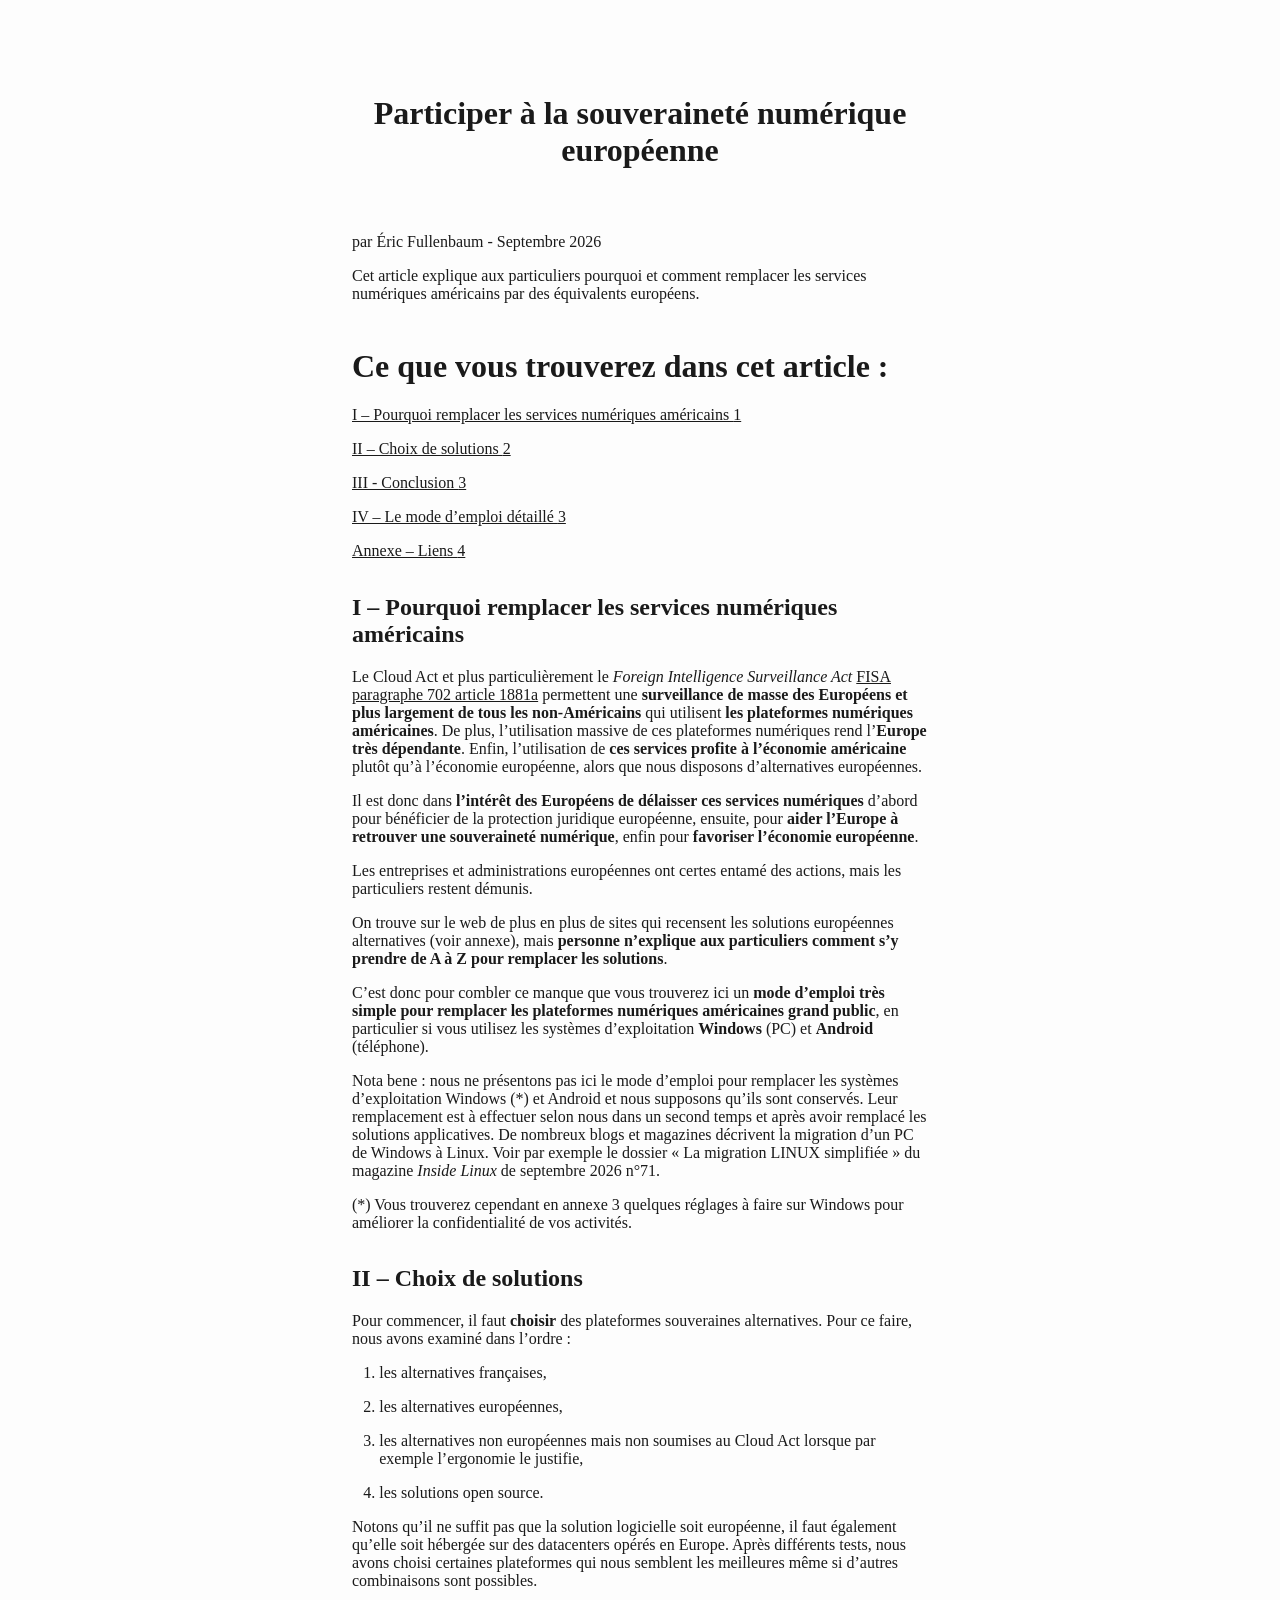
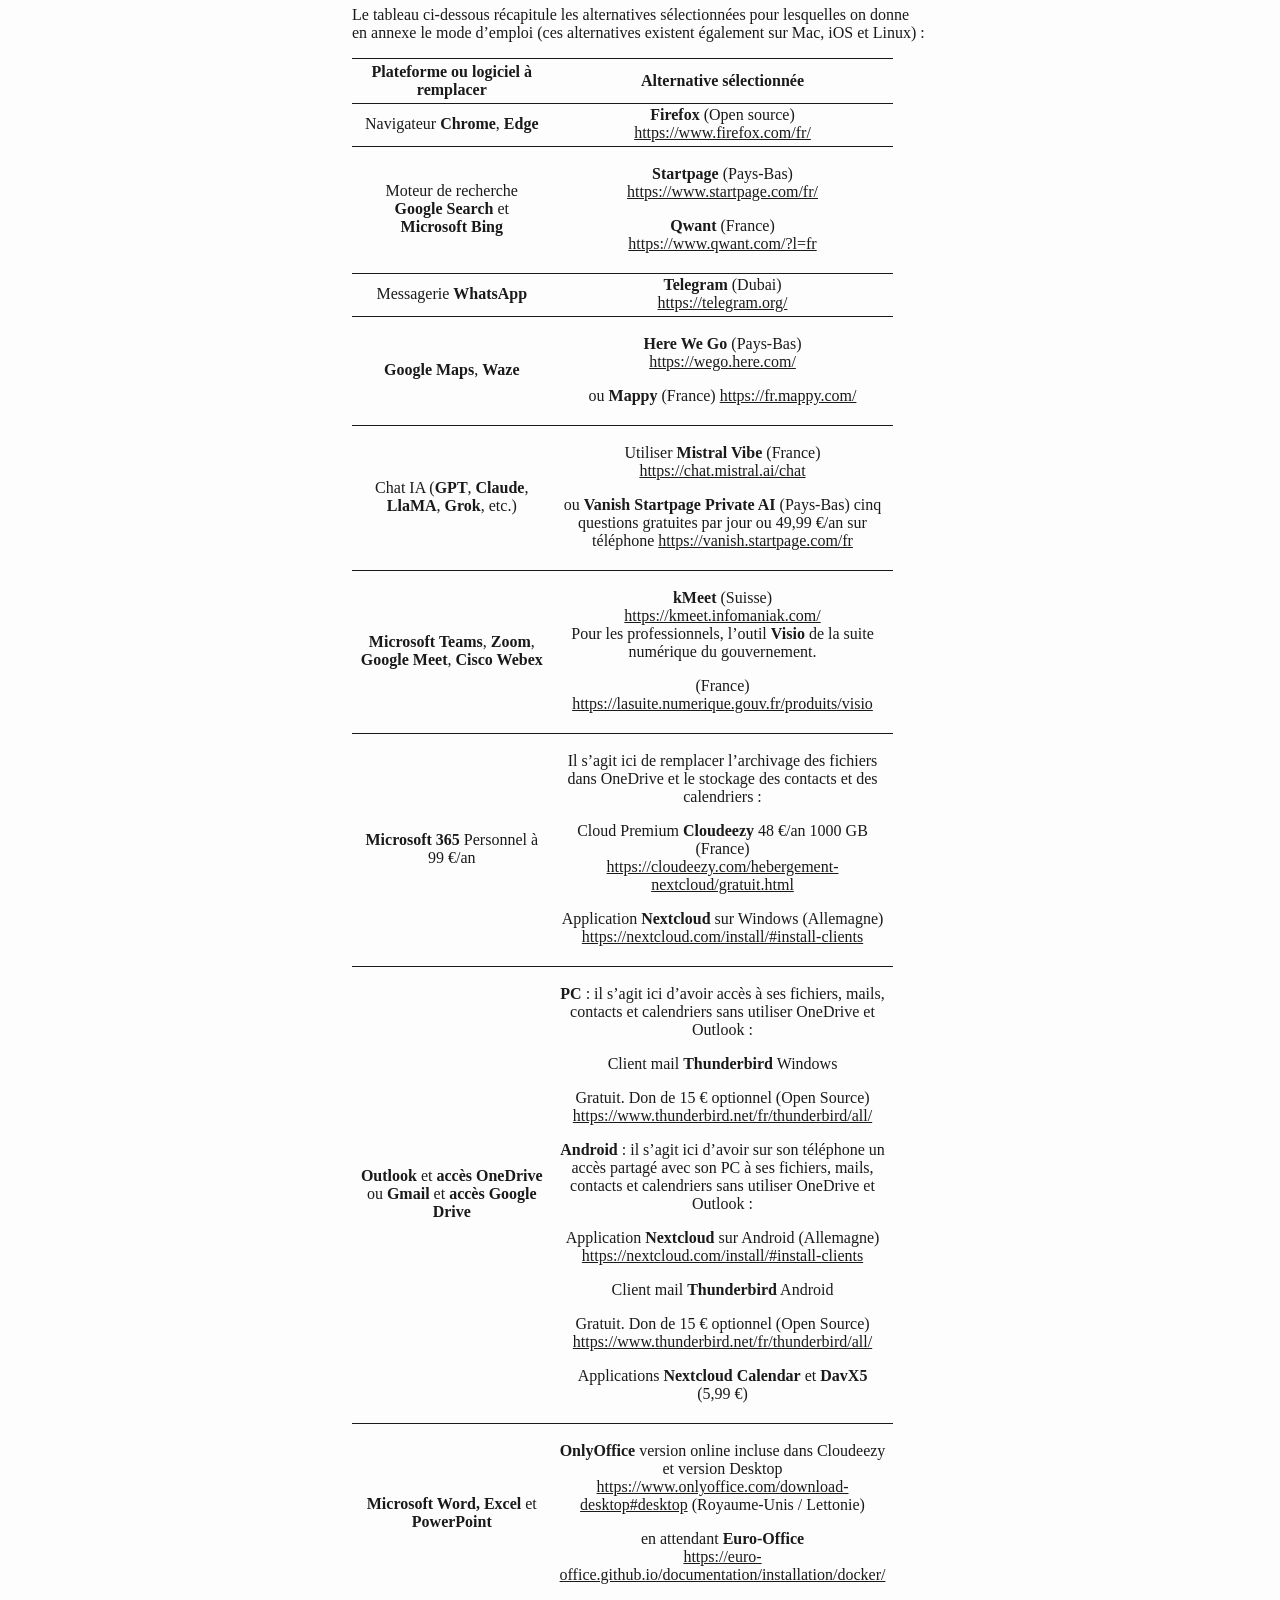
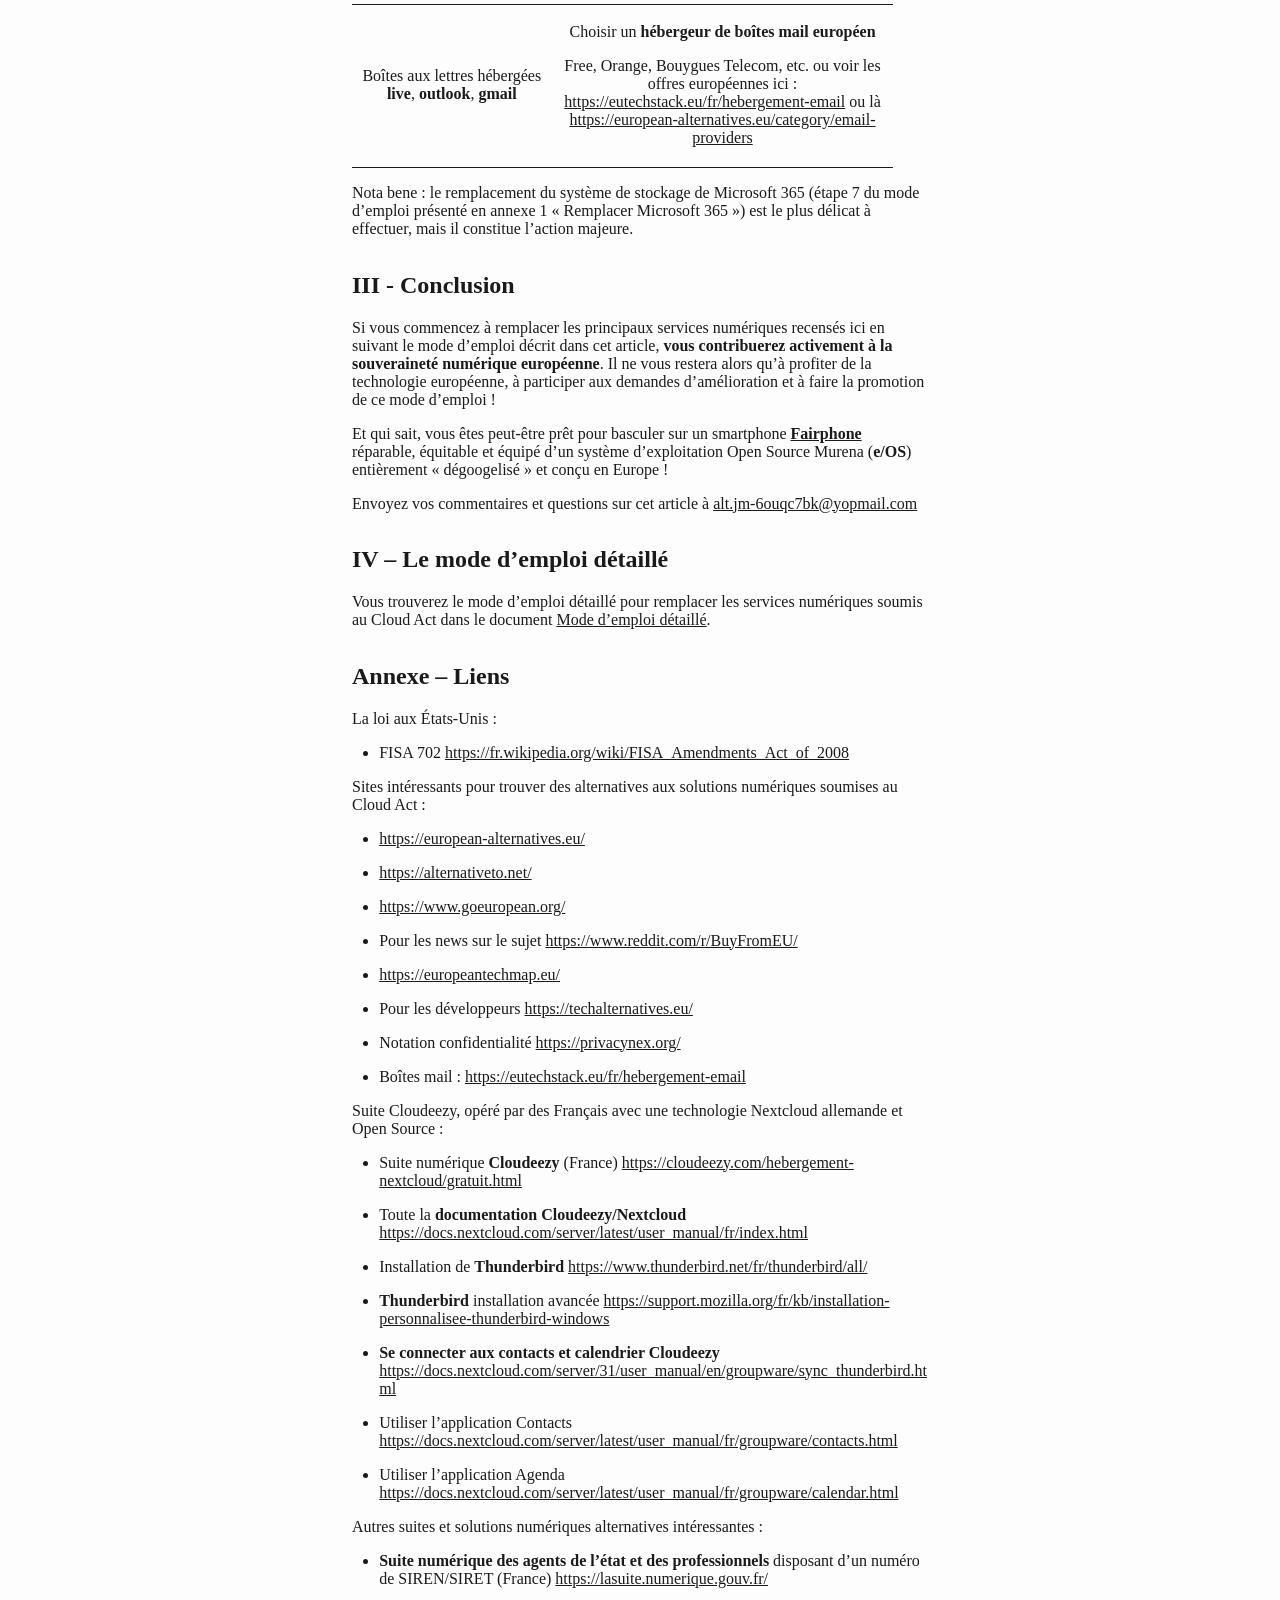
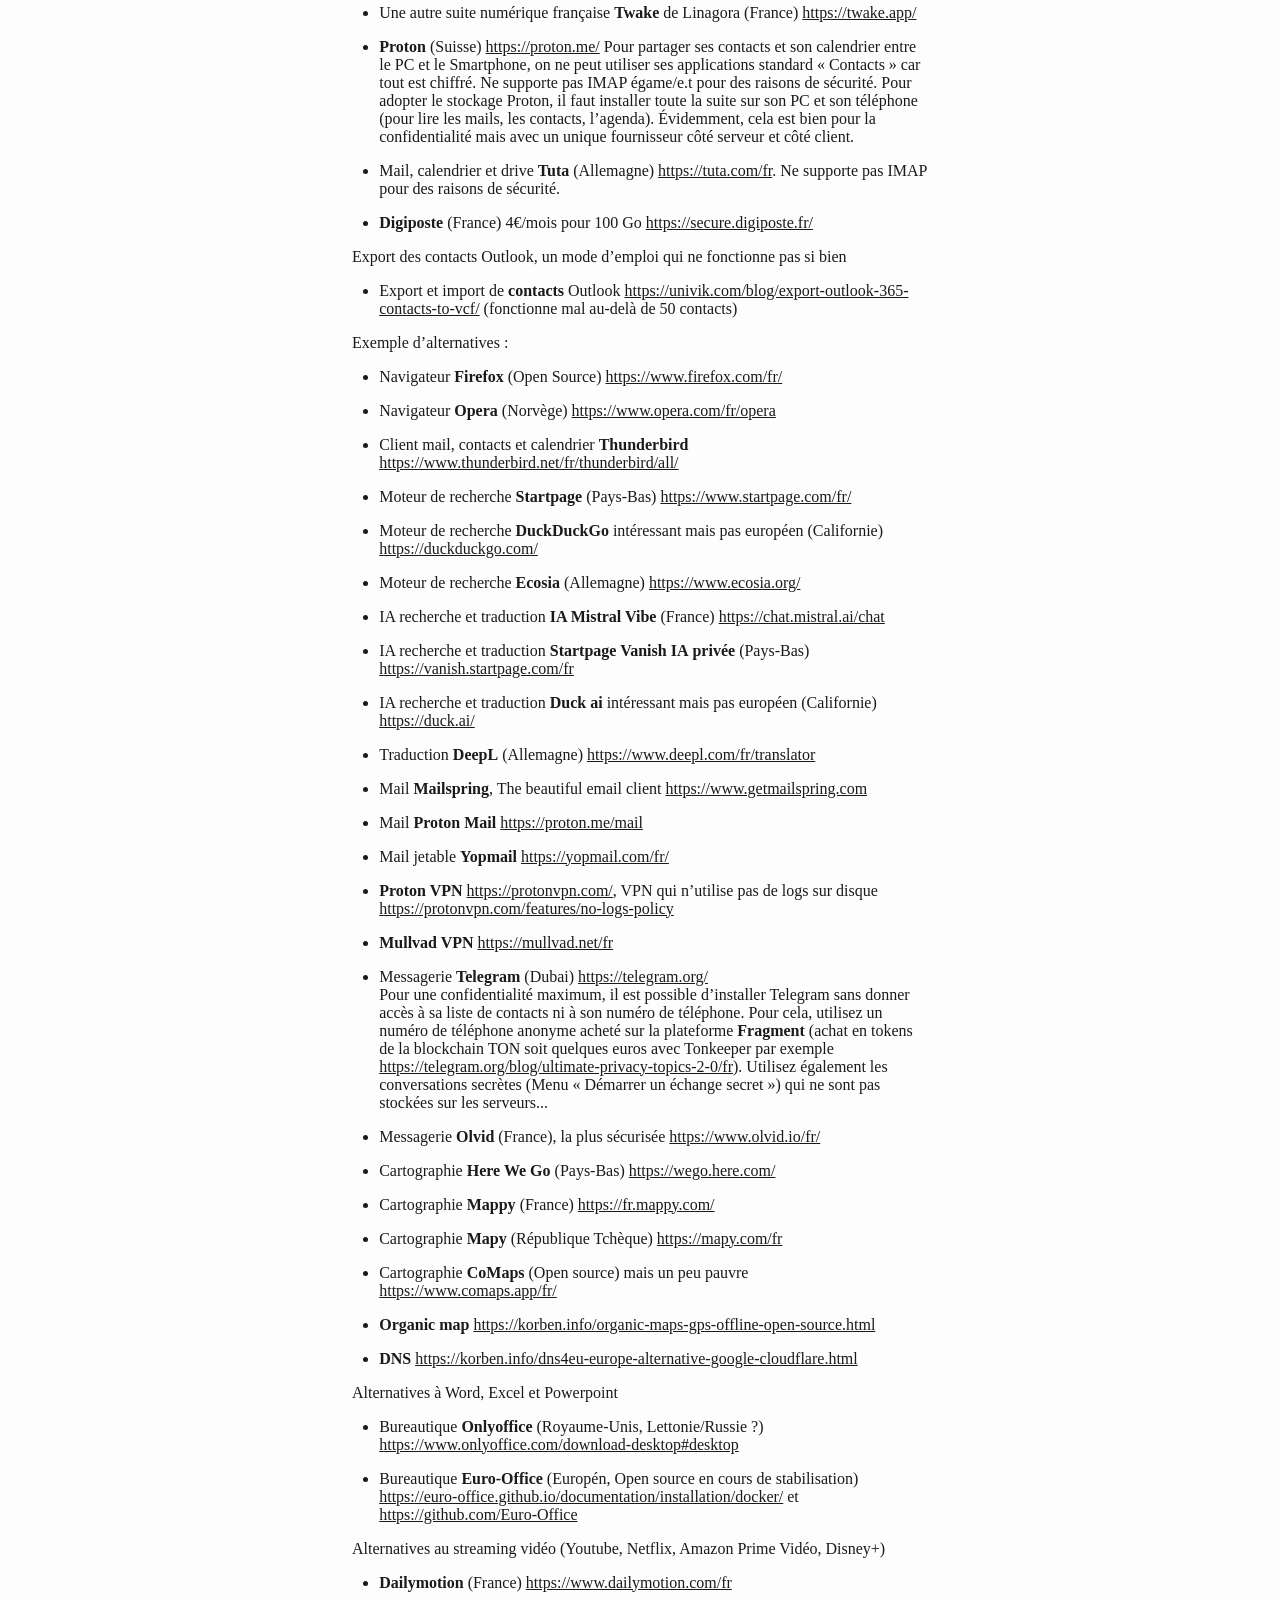
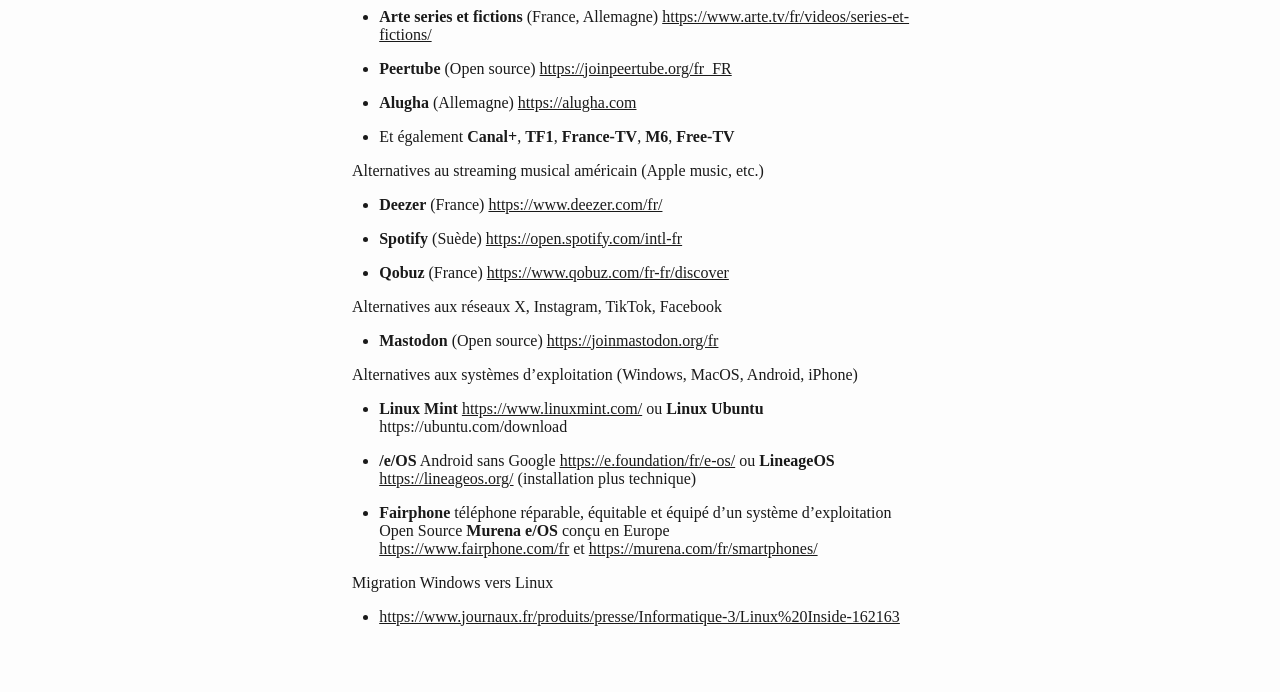
==== index.html @ 8e9492f1 "Date added under the title" ====
<!DOCTYPE html>
<html xmlns="http://www.w3.org/1999/xhtml">
<head>
  <meta charset="utf-8" />
  <meta name="generator" content="pandoc 3.10.2" />
  <meta name="viewport" content="width=device-width, initial-scale=1.0, user-scalable=yes" />
  <title>Participer à la souveraineté numérique européenne</title>
  <style>
    /* Default styles provided by pandoc.
    ** See https://pandoc.org/MANUAL.html#variables-for-html for config info.
    */
    html {
      color: #1a1a1a;
      background-color: #fdfdfd;
    }
    body {
      margin: 0 auto;
      max-width: 36em;
      padding-left: 50px;
      padding-right: 50px;
      padding-top: 50px;
      padding-bottom: 50px;
      hyphens: auto;
      overflow-wrap: break-word;
      text-rendering: optimizeLegibility;
      font-kerning: normal;
    }
    @media (max-width: 600px) {
      body {
        font-size: 0.9em;
        padding: 12px;
      }
      h1 {
        font-size: 1.8em;
      }
    }
    @media print {
      html {
        background-color: white;
      }
      body {
        background-color: transparent;
        color: black;
      }
      p, h2, h3 {
        orphans: 3;
        widows: 3;
      }
      h2, h3, h4 {
        page-break-after: avoid;
      }
    }
    p {
      margin: 1em 0;
    }
    a {
      color: #1a1a1a;
    }
    a:visited {
      color: #1a1a1a;
    }
    img {
      max-width: 100%;
    }
    svg {
      height: auto;
      max-width: 100%;
    }
    h1, h2, h3, h4, h5, h6 {
      margin-top: 1.4em;
    }
    h5, h6 {
      font-size: 1em;
      font-style: italic;
    }
    h6 {
      font-weight: normal;
    }
    ol, ul {
      padding-left: 1.7em;
      margin-top: 1em;
    }
    li > ol, li > ul {
      margin-top: 0;
    }
    blockquote {
      margin: 1em 0 1em 1.7em;
      padding-left: 1em;
      border-left: 2px solid #e6e6e6;
      color: #606060;
    }
    code {
      white-space: pre-wrap;
      font-family: Menlo, Monaco, Consolas, 'Lucida Console', monospace;
      font-size: 85%;
      margin: 0;
      hyphens: manual;
    }
    pre {
      margin: 1em 0;
      overflow: auto;
    }
    pre code {
      padding: 0;
      overflow: visible;
      overflow-wrap: normal;
    }
    .sourceCode {
     background-color: transparent;
     overflow: visible;
    }
    hr {
      border: none;
      border-top: 1px solid #1a1a1a;
      height: 1px;
      margin: 1em 0;
    }
    table {
      margin: 1em 0;
      border-collapse: collapse;
      width: 100%;
      overflow-x: auto;
      display: block;
      font-variant-numeric: lining-nums tabular-nums;
    }
    table caption {
      margin-bottom: 0.75em;
    }
    tbody {
      margin-top: 0.5em;
      border-top: 1px solid #1a1a1a;
      border-bottom: 1px solid #1a1a1a;
    }
    th {
      border-top: 1px solid #1a1a1a;
      padding: 0.25em 0.5em 0.25em 0.5em;
    }
    td {
      padding: 0.125em 0.5em 0.25em 0.5em;
      border-bottom: 1px solid #1a1a1a;
    }
    header {
      margin-bottom: 4em;
      text-align: center;
    }
    #TOC li {
      list-style: none;
    }
    #TOC ul {
      padding-left: 1.3em;
    }
    #TOC > ul {
      padding-left: 0;
    }
    #TOC a:not(:hover) {
      text-decoration: none;
    }
    span.smallcaps{font-variant: small-caps;}
    div.columns{display: flex; gap: 1.5em;}
    div.column{flex: auto;}
    @media screen {
    div.columns{gap: min(4vw, 1.5em);}
    div.column{overflow-x: auto;}
    }
    div.hanging-indent{margin-left: 1.5em; text-indent: -1.5em;}
    /* The extra [class] is a hack that increases specificity enough to
       override a similar rule in reveal.js */
    ul.task-list[class]{list-style: none;}
    ul.task-list li input[type="checkbox"] {
      font-size: inherit;
      width: 0.8em;
      margin: 0 0.8em 0.2em -1.6em;
      vertical-align: middle;
    }
    .display.math{display: block; text-align: center; margin: 0.5rem auto;}
  </style>
</head>
<body>
<header id="title-block-header">
<h1 class="title">Participer à la souveraineté numérique européenne</h1>
</header>
<p>par Éric Fullenbaum - Septembre 2026</p>
<p>Cet article explique aux particuliers pourquoi et comment remplacer
les services numériques américains par des équivalents européens.</p>
<h1 class="TOC-Heading" id="ce-que-vous-trouverez-dans-cet-article">Ce
que vous trouverez dans cet article :</h1>
<p><a href="#i-pourquoi-remplacer-les-services-numériques-américains">I
– Pourquoi remplacer les services numériques américains
<span>1</span></a></p>
<p><a href="#ii-choix-de-solutions">II – Choix de solutions
<span>2</span></a></p>
<p><a href="#iii---conclusion">III - Conclusion <span>3</span></a></p>
<p><a href="#iv-le-mode-demploi-détaillé">IV – Le mode d’emploi détaillé
<span>3</span></a></p>
<p><a href="#annexe-liens">Annexe – Liens <span>4</span></a></p>
<h2 id="i-pourquoi-remplacer-les-services-numériques-américains">I –
Pourquoi remplacer les services numériques américains</h2>
<p>Le Cloud Act et plus particulièrement le <em>Foreign Intelligence
Surveillance Act</em> <a
href="https://fr.wikipedia.org/wiki/FISA_Amendments_Act_of_2008">FISA
paragraphe 702 article 1881a</a> permettent une <strong>surveillance de
masse des Européens et plus largement de tous les
non-Américains</strong> qui utilisent <strong>les plateformes numériques
américaines</strong>. De plus, l’utilisation massive de ces plateformes
numériques rend l’<strong>Europe très dépendante</strong>. Enfin,
l’utilisation de <strong>ces services profite à l’économie
américaine</strong> plutôt qu’à l’économie européenne, alors que nous
disposons d’alternatives européennes.</p>
<p>Il est donc dans <strong>l’intérêt des Européens de délaisser ces
services numériques</strong> d’abord pour bénéficier de la protection
juridique européenne, ensuite, pour <strong>aider l’Europe à retrouver
une souveraineté numérique</strong>, enfin pour <strong>favoriser
l’économie européenne</strong>.</p>
<p>Les entreprises et administrations européennes ont certes entamé des
actions, mais les particuliers restent démunis.</p>
<p>On trouve sur le web de plus en plus de sites qui recensent les
solutions européennes alternatives (voir annexe), mais <strong>personne
n’explique aux particuliers comment s’y prendre de A à Z pour remplacer
les solutions</strong>.</p>
<p>C’est donc pour combler ce manque que vous trouverez ici un
<strong>mode d’emploi très simple pour remplacer les plateformes
numériques américaines grand public</strong>, en particulier si vous
utilisez les systèmes d’exploitation <strong>Windows</strong> (PC) et
<strong>Android</strong> (téléphone).</p>
<p>Nota bene : nous ne présentons pas ici le mode d’emploi pour
remplacer les systèmes d’exploitation Windows (*) et Android et nous
supposons qu’ils sont conservés. Leur remplacement est à effectuer selon
nous dans un second temps et après avoir remplacé les solutions
applicatives. De nombreux blogs et magazines décrivent la migration d’un
PC de Windows à Linux. Voir par exemple le dossier « La migration LINUX
simplifiée » du magazine <em>Inside Linux</em> de septembre 2026
n°71.</p>
<p>(*) Vous trouverez cependant en annexe 3 quelques réglages à faire
sur Windows pour améliorer la confidentialité de vos activités.</p>
<h2 id="ii-choix-de-solutions">II – Choix de solutions</h2>
<p>Pour commencer, il faut <strong>choisir</strong> des plateformes
souveraines alternatives. Pour ce faire, nous avons examiné dans l’ordre
:</p>
<ol type="1">
<li><p>les alternatives françaises,</p></li>
<li><p>les alternatives européennes,</p></li>
<li><p>les alternatives non européennes mais non soumises au Cloud Act
lorsque par exemple l’ergonomie le justifie,</p></li>
<li><p>les solutions open source.</p></li>
</ol>
<p>Notons qu’il ne suffit pas que la solution logicielle soit
européenne, il faut également qu’elle soit hébergée sur des datacenters
opérés en Europe. Après différents tests, nous avons choisi certaines
plateformes qui nous semblent les meilleures même si d’autres
combinaisons sont possibles.</p>
<p>Le tableau ci-dessous récapitule les alternatives sélectionnées pour
lesquelles on donne en annexe le mode d’emploi (ces alternatives
existent également sur Mac, iOS et Linux) :</p>
<table style="width:94%;">
<colgroup>
<col style="width: 43%" />
<col style="width: 50%" />
</colgroup>
<thead>
<tr>
<th style="text-align: center;"><strong>Plateforme ou logiciel à
remplacer</strong></th>
<th style="text-align: center;"><strong>Alternative
sélectionnée</strong></th>
</tr>
</thead>
<tbody>
<tr>
<td style="text-align: center;">Navigateur <strong>Chrome</strong>,
<strong>Edge</strong></td>
<td style="text-align: center;"><strong>Firefox</strong> (Open
source)<br />
<a
href="https://www.firefox.com/fr/">https://www.firefox.com/fr/</a></td>
</tr>
<tr>
<td style="text-align: center;">Moteur de recherche <strong>Google
Search</strong> et <strong>Microsoft Bing</strong></td>
<td style="text-align: center;"><p><strong>Startpage</strong>
(Pays-Bas)<br />
<a
href="https://www.startpage.com/fr/">https://www.startpage.com/fr/</a></p>
<p><strong>Qwant</strong> (France)<br />
<a
href="https://www.qwant.com/?l=fr">https://www.qwant.com/?l=fr</a></p></td>
</tr>
<tr>
<td style="text-align: center;">Messagerie
<strong>WhatsApp</strong></td>
<td style="text-align: center;"><strong>Telegram</strong> (Dubai)<br />
<a href="https://telegram.org/">https://telegram.org/</a></td>
</tr>
<tr>
<td style="text-align: center;"><strong>Google</strong>
<strong>Maps</strong>, <strong>Waze</strong></td>
<td style="text-align: center;"><p><strong>Here We Go</strong>
(Pays-Bas)<br />
<a href="https://wego.here.com/">https://wego.here.com/</a></p>
<p>ou <strong>Mappy</strong> (France) <a
href="https://fr.mappy.com/">https://fr.mappy.com/</a></p></td>
</tr>
<tr>
<td style="text-align: center;">Chat IA (<strong>GPT</strong>,
<strong>Claude</strong>, <strong>LlaMA</strong>, <strong>Grok</strong>,
etc.)</td>
<td style="text-align: center;"><p>Utiliser <strong>Mistral
Vibe</strong> (France)<br />
<a
href="https://chat.mistral.ai/chat">https://chat.mistral.ai/chat</a></p>
<p>ou <strong>Vanish Startpage Private AI</strong> (Pays-Bas) cinq
questions gratuites par jour ou 49,99 €/an sur téléphone <a
href="https://vanish.startpage.com/fr">https://vanish.startpage.com/fr</a></p></td>
</tr>
<tr>
<td style="text-align: center;"><strong>Microsoft Teams</strong>,
<strong>Zoom</strong>, <strong>Google Meet</strong>, <strong>Cisco
Webex</strong></td>
<td style="text-align: center;"><p><strong>kMeet</strong> (Suisse)<br />
<a
href="https://kmeet.infomaniak.com/">https://kmeet.infomaniak.com/</a><br />
Pour les professionnels, l’outil <strong>Visio</strong> de la suite
numérique du gouvernement.</p>
<p>(France)<br />
<a
href="https://lasuite.numerique.gouv.fr/produits/visio">https://lasuite.numerique.gouv.fr/produits/visio</a></p></td>
</tr>
<tr>
<td style="text-align: center;"><strong>Microsoft 365</strong> Personnel
à 99 €/an</td>
<td style="text-align: center;"><p>Il s’agit ici de remplacer
l’archivage des fichiers dans OneDrive et le stockage des contacts et
des calendriers :</p>
<p>Cloud Premium <strong>Cloudeezy</strong> 48 €/an 1000 GB
(France)<br />
<a
href="https://cloudeezy.com/hebergement-nextcloud/gratuit.html">https://cloudeezy.com/hebergement-nextcloud/gratuit.html</a></p>
<p>Application <strong>Nextcloud</strong> sur Windows (Allemagne)<br />
<a
href="https://nextcloud.com/install/#install-clients">https://nextcloud.com/install/#install-clients</a></p></td>
</tr>
<tr>
<td style="text-align: center;"><strong>Outlook</strong> et
<strong>accès OneDrive</strong> ou <strong>Gmail</strong> et
<strong>accès Google Drive</strong></td>
<td style="text-align: center;"><p><strong>PC</strong> : il s’agit ici
d’avoir accès à ses fichiers, mails, contacts et calendriers sans
utiliser OneDrive et Outlook :</p>
<p>Client mail <strong>Thunderbird</strong> Windows</p>
<p>Gratuit. Don de 15 € optionnel (Open Source)<br />
<a
href="https://www.thunderbird.net/fr/thunderbird/all/">https://www.thunderbird.net/fr/thunderbird/all/</a></p>
<p><strong>Android</strong> : il s’agit ici d’avoir sur son téléphone un
accès partagé avec son PC à ses fichiers, mails, contacts et calendriers
sans utiliser OneDrive et Outlook :</p>
<p>Application <strong>Nextcloud</strong> sur Android (Allemagne)<br />
<a
href="https://nextcloud.com/install/#install-clients">https://nextcloud.com/install/#install-clients</a></p>
<p>Client mail <strong>Thunderbird</strong> Android</p>
<p>Gratuit. Don de 15 € optionnel (Open Source)<br />
<a
href="https://www.thunderbird.net/fr/thunderbird/all/">https://www.thunderbird.net/fr/thunderbird/all/</a></p>
<p>Applications <strong>Nextcloud Calendar</strong> et
<strong>DavX5</strong> (5,99 €)</p></td>
</tr>
<tr>
<td style="text-align: center;"><strong>Microsoft Word, Excel</strong>
et <strong>PowerPoint</strong></td>
<td style="text-align: center;"><p><strong>OnlyOffice</strong> version
online incluse dans Cloudeezy et version Desktop<br />
<a
href="https://www.onlyoffice.com/download-desktop#desktop">https://www.onlyoffice.com/download-desktop#desktop</a>
(Royaume-Unis / Lettonie)</p>
<p>en attendant <strong>Euro-Office<br />
</strong><a
href="https://euro-office.github.io/documentation/installation/docker/">https://euro-office.github.io/documentation/installation/docker/</a></p></td>
</tr>
<tr>
<td style="text-align: center;">Boîtes aux lettres hébergées
<strong>live</strong>, <strong>outlook</strong>,
<strong>gmail</strong></td>
<td style="text-align: center;"><p>Choisir un <strong>hébergeur de
boîtes mail européen</strong></p>
<p>Free, Orange, Bouygues Telecom, etc. ou voir les offres européennes
ici :<br />
<a
href="https://eutechstack.eu/fr/hebergement-email">https://eutechstack.eu/fr/hebergement-email</a>
ou là <a
href="https://european-alternatives.eu/category/email-providers">https://european-alternatives.eu/category/email-providers</a></p></td>
</tr>
</tbody>
</table>
<p>Nota bene : le remplacement du système de stockage de Microsoft 365
(étape 7 du mode d’emploi présenté en annexe 1 « Remplacer Microsoft 365
») est le plus délicat à effectuer, mais il constitue l’action
majeure.</p>
<h2 id="iii---conclusion">III - Conclusion</h2>
<p>Si vous commencez à remplacer les principaux services numériques
recensés ici en suivant le mode d’emploi décrit dans cet article,
<strong>vous contribuerez activement à la souveraineté numérique
européenne</strong>. Il ne vous restera alors qu’à profiter de la
technologie européenne, à participer aux demandes d’amélioration et à
faire la promotion de ce mode d’emploi !</p>
<p>Et qui sait, vous êtes peut-être prêt pour basculer sur un smartphone
<a href="https://www.fairphone.com/fr"><strong>Fairphone</strong></a>
réparable, équitable et équipé d’un système d’exploitation Open Source
Murena (<strong>e/OS</strong>) entièrement « dégoogelisé » et conçu en
Europe !</p>
<p>Envoyez vos commentaires et questions sur cet article à <a
href="mailto:alt.jm-6ouqc7bk@yopmail.com">alt.jm-6ouqc7bk@yopmail.com</a></p>
<h2 id="iv-le-mode-demploi-détaillé">IV – Le mode d’emploi détaillé</h2>
<p>Vous trouverez le mode d’emploi détaillé pour remplacer les services
numériques soumis au Cloud Act dans le document <a
href="index-modedemploi.html">Mode d’emploi détaillé</a>.</p>
<h2 id="annexe-liens">Annexe – Liens</h2>
<p>La loi aux États-Unis :</p>
<ul>
<li><p>FISA 702 <a
href="https://fr.wikipedia.org/wiki/FISA_Amendments_Act_of_2008">https://fr.wikipedia.org/wiki/FISA_Amendments_Act_of_2008</a></p></li>
</ul>
<p>Sites intéressants pour trouver des alternatives aux solutions
numériques soumises au Cloud Act :</p>
<ul>
<li><p><a
href="https://european-alternatives.eu/">https://european-alternatives.eu/</a></p></li>
<li><p><a
href="https://alternativeto.net/">https://alternativeto.net/</a></p></li>
<li><p><a
href="https://www.goeuropean.org/">https://www.goeuropean.org/</a></p></li>
<li><p>Pour les news sur le sujet <a
href="https://www.reddit.com/r/BuyFromEU/">https://www.reddit.com/r/BuyFromEU/</a></p></li>
<li><p><a
href="https://europeantechmap.eu/">https://europeantechmap.eu/</a></p></li>
<li><p>Pour les développeurs <a
href="https://techalternatives.eu/">https://techalternatives.eu/</a></p></li>
<li><p>Notation confidentialité <a
href="https://privacynex.org/">https://privacynex.org/</a></p></li>
<li><p>Boîtes mail : <a
href="https://eutechstack.eu/fr/hebergement-email">https://eutechstack.eu/fr/hebergement-email</a></p></li>
</ul>
<p>Suite Cloudeezy, opéré par des Français avec une technologie
Nextcloud allemande et Open Source :</p>
<ul>
<li><p>Suite numérique <strong>Cloudeezy</strong> (France) <a
href="https://cloudeezy.com/hebergement-nextcloud/gratuit.html">https://cloudeezy.com/hebergement-nextcloud/gratuit.html</a></p></li>
<li><p>Toute la <strong>documentation Cloudeezy/Nextcloud</strong> <a
href="https://docs.nextcloud.com/server/latest/user_manual/fr/index.html">https://docs.nextcloud.com/server/latest/user_manual/fr/index.html</a></p></li>
<li><p>Installation de <strong>Thunderbird</strong> <a
href="https://www.thunderbird.net/fr/thunderbird/all/">https://www.thunderbird.net/fr/thunderbird/all/</a></p></li>
<li><p><strong>Thunderbird</strong> installation avancée <a
href="https://support.mozilla.org/fr/kb/installation-personnalisee-thunderbird-windows">https://support.mozilla.org/fr/kb/installation-personnalisee-thunderbird-windows</a></p></li>
<li><p><strong>Se connecter aux contacts et calendrier
Cloudeezy</strong> <a
href="https://docs.nextcloud.com/server/31/user_manual/en/groupware/sync_thunderbird.html">https://docs.nextcloud.com/server/31/user_manual/en/groupware/sync_thunderbird.html</a></p></li>
<li><p>Utiliser l’application Contacts <a
href="https://docs.nextcloud.com/server/latest/user_manual/fr/groupware/contacts.html">https://docs.nextcloud.com/server/latest/user_manual/fr/groupware/contacts.html</a></p></li>
<li><p>Utiliser l’application Agenda <a
href="https://docs.nextcloud.com/server/latest/user_manual/fr/groupware/calendar.html">https://docs.nextcloud.com/server/latest/user_manual/fr/groupware/calendar.html</a></p></li>
</ul>
<p>Autres suites et solutions numériques alternatives
intéressantes :</p>
<ul>
<li><p><strong>Suite numérique des agents de l’état</strong> <strong>et
des professionnels</strong> disposant d’un numéro de SIREN/SIRET
(France) <a
href="https://lasuite.numerique.gouv.fr/">https://lasuite.numerique.gouv.fr/</a></p></li>
<li><p>Une autre suite numérique française <strong>Twake</strong> de
Linagora (France) <a
href="https://twake.app/">https://twake.app/</a></p></li>
<li><p><strong>Proton</strong> (Suisse) <a
href="https://proton.me/">https://proton.me/</a> Pour partager ses
contacts et son calendrier entre le PC et le Smartphone, on ne peut
utiliser ses applications standard « Contacts » car tout est chiffré. Ne
supporte pas IMAP égame/e.t pour des raisons de sécurité. Pour adopter
le stockage Proton, il faut installer toute la suite sur son PC et son
téléphone (pour lire les mails, les contacts, l’agenda). Évidemment,
cela est bien pour la confidentialité mais avec un unique fournisseur
côté serveur et côté client.</p></li>
<li><p>Mail, calendrier et drive <strong>Tuta</strong> (Allemagne) <a
href="https://tuta.com/fr">https://tuta.com/fr</a>. Ne supporte pas IMAP
pour des raisons de sécurité.</p></li>
<li><p><strong>Digiposte</strong> (France) 4€/mois pour 100 Go <a
href="https://secure.digiposte.fr/">https://secure.digiposte.fr/</a></p></li>
</ul>
<p>Export des contacts Outlook, un mode d’emploi qui ne fonctionne pas
si bien</p>
<ul>
<li><p>Export et import de <strong>contacts</strong> Outlook <a
href="https://univik.com/blog/export-outlook-365-contacts-to-vcf/">https://univik.com/blog/export-outlook-365-contacts-to-vcf/</a>
(fonctionne mal au-delà de 50 contacts)</p></li>
</ul>
<p>Exemple d’alternatives :</p>
<ul>
<li><p>Navigateur <strong>Firefox</strong> (Open Source) <a
href="https://www.firefox.com/fr/">https://www.firefox.com/fr/</a></p></li>
<li><p>Navigateur <strong>Opera</strong> (Norvège) <a
href="https://www.opera.com/fr/opera">https://www.opera.com/fr/opera</a></p></li>
<li><p>Client mail, contacts et calendrier <strong>Thunderbird</strong>
<a
href="https://www.thunderbird.net/fr/thunderbird/all/">https://www.thunderbird.net/fr/thunderbird/all/</a></p></li>
<li><p>Moteur de recherche <strong>Startpage</strong> (Pays-Bas) <a
href="https://www.startpage.com/fr/">https://www.startpage.com/fr/</a></p></li>
<li><p>Moteur de recherche <strong>DuckDuckGo</strong> intéressant mais
pas européen (Californie) <a
href="https://duckduckgo.com/">https://duckduckgo.com/</a></p></li>
<li><p>Moteur de recherche <strong>Ecosia</strong> (Allemagne) <a
href="https://www.ecosia.org/">https://www.ecosia.org/</a></p></li>
<li><p>IA recherche et traduction <strong>IA Mistral Vibe</strong>
(France) <a
href="https://chat.mistral.ai/chat">https://chat.mistral.ai/chat</a></p></li>
<li><p>IA recherche et traduction <strong>Startpage Vanish IA</strong>
<strong>privée</strong> (Pays-Bas) <a
href="https://vanish.startpage.com/fr">https://vanish.startpage.com/fr</a></p></li>
<li><p>IA recherche et traduction <strong>Duck ai</strong> intéressant
mais pas européen (Californie) <a
href="https://duck.ai/">https://duck.ai/</a></p></li>
<li><p>Traduction <strong>DeepL</strong> (Allemagne) <a
href="https://www.deepl.com/fr/translator">https://www.deepl.com/fr/translator</a></p></li>
<li><p>Mail <strong>Mailspring</strong>, The beautiful email client <a
href="https://www.getmailspring.com">https://www.getmailspring.com</a></p></li>
<li><p>Mail <strong>Proton Mail</strong> <a
href="https://proton.me/mail">https://proton.me/mail</a></p></li>
<li><p>Mail jetable <strong>Yopmail</strong> <a
href="https://yopmail.com/fr/">https://yopmail.com/fr/</a></p></li>
<li><p><strong>Proton VPN</strong> <a
href="https://protonvpn.com/">https://protonvpn.com/</a>, VPN qui
n’utilise pas de logs sur disque <a
href="https://protonvpn.com/features/no-logs-policy">https://protonvpn.com/features/no-logs-policy</a></p></li>
<li><p><strong>Mullvad VPN</strong> <a
href="https://mullvad.net/fr">https://mullvad.net/fr</a></p></li>
<li><p>Messagerie <strong>Telegram</strong> (Dubai) <a
href="https://telegram.org/">https://telegram.org/</a><br />
Pour une confidentialité maximum, il est possible d’installer Telegram
sans donner accès à sa liste de contacts ni à son numéro de téléphone.
Pour cela, utilisez un numéro de téléphone anonyme acheté sur la
plateforme <strong>Fragment</strong> (achat en tokens de la blockchain
TON soit quelques euros avec Tonkeeper par exemple <a
href="https://telegram.org/blog/ultimate-privacy-topics-2-0/fr">https://telegram.org/blog/ultimate-privacy-topics-2-0/fr</a>).
Utilisez également les conversations secrètes (Menu « Démarrer un
échange secret ») qui ne sont pas stockées sur les serveurs...</p></li>
<li><p>Messagerie <strong>Olvid</strong> (France), la plus sécurisée <a
href="https://www.olvid.io/fr/">https://www.olvid.io/fr/</a></p></li>
<li><p>Cartographie <strong>Here We Go</strong> (Pays-Bas) <a
href="https://wego.here.com/">https://wego.here.com/</a></p></li>
<li><p>Cartographie <strong>Mappy</strong> (France) <a
href="https://fr.mappy.com/">https://fr.mappy.com/</a></p></li>
<li><p>Cartographie <strong>Mapy</strong> (République Tchèque) <a
href="https://mapy.com/fr">https://mapy.com/fr</a></p></li>
<li><p>Cartographie <strong>CoMaps</strong> (Open source) mais un peu
pauvre <a
href="https://www.comaps.app/fr/">https://www.comaps.app/fr/</a></p></li>
<li><p><strong>Organic map</strong> <a
href="https://korben.info/organic-maps-gps-offline-open-source.html">https://korben.info/organic-maps-gps-offline-open-source.html</a></p></li>
<li><p><strong>DNS</strong> <a
href="https://korben.info/dns4eu-europe-alternative-google-cloudflare.html">https://korben.info/dns4eu-europe-alternative-google-cloudflare.html</a></p></li>
</ul>
<p>Alternatives à Word, Excel et Powerpoint</p>
<ul>
<li><p>Bureautique <strong>Onlyoffice</strong> (Royaume-Unis,
Lettonie/Russie ?) <a
href="https://www.onlyoffice.com/download-desktop#desktop">https://www.onlyoffice.com/download-desktop#desktop</a></p></li>
<li><p>Bureautique <strong>Euro-Office</strong> (Europén, Open source en
cours de stabilisation) <a
href="https://euro-office.github.io/documentation/installation/docker/">https://euro-office.github.io/documentation/installation/docker/</a>
et <a
href="https://github.com/Euro-Office">https://github.com/Euro-Office</a></p></li>
</ul>
<p>Alternatives au streaming vidéo (Youtube, Netflix, Amazon Prime
Vidéo, Disney+)</p>
<ul>
<li><p><strong>Dailymotion</strong> (France) <a
href="https://www.dailymotion.com/fr">https://www.dailymotion.com/fr</a></p></li>
<li><p><strong>Arte series et fictions</strong> (France, Allemagne) <a
href="https://www.arte.tv/fr/videos/series-et-fictions/">https://www.arte.tv/fr/videos/series-et-fictions/</a></p></li>
<li><p><strong>Peertube</strong> (Open source) <a
href="https://joinpeertube.org/fr_FR">https://joinpeertube.org/fr_FR</a></p></li>
<li><p><strong>Alugha</strong> (Allemagne) <a
href="https://alugha.com">https://alugha.com</a></p></li>
<li><p>Et également <strong>Canal+</strong>, <strong>TF1</strong>,
<strong>France-TV</strong>, <strong>M6</strong>,
<strong>Free-TV</strong></p></li>
</ul>
<p>Alternatives au streaming musical américain (Apple music, etc.)</p>
<ul>
<li><p><strong>Deezer</strong> (France) <a
href="https://www.deezer.com/fr/">https://www.deezer.com/fr/</a></p></li>
<li><p><strong>Spotify</strong> (Suède) <a
href="https://open.spotify.com/intl-fr">https://open.spotify.com/intl-fr</a></p></li>
<li><p><strong>Qobuz</strong> (France) <a
href="https://www.qobuz.com/fr-fr/discover">https://www.qobuz.com/fr-fr/discover</a></p></li>
</ul>
<p>Alternatives aux réseaux X, Instagram, TikTok, Facebook</p>
<ul>
<li><p><strong>Mastodon</strong> (Open source) <a
href="https://joinmastodon.org/fr">https://joinmastodon.org/fr</a></p></li>
</ul>
<p>Alternatives aux systèmes d’exploitation (Windows, MacOS, Android,
iPhone)</p>
<ul>
<li><p><strong>Linux</strong> <strong>Mint</strong> <a
href="https://www.linuxmint.com/">https://www.linuxmint.com/</a> ou
<strong>Linux Ubuntu</strong> https://ubuntu.com/download</p></li>
<li><p><strong>/e/OS</strong> Android sans Google <a
href="https://e.foundation/fr/e-os/">https://e.foundation/fr/e-os/</a>
ou <strong>LineageOS</strong> <a
href="https://lineageos.org/">https://lineageos.org/</a> (installation
plus technique)</p></li>
<li><p><strong>Fairphone</strong> téléphone réparable, équitable et
équipé d’un système d’exploitation Open Source <strong>Murena
e/OS</strong> conçu en Europe<br />
<a href="https://www.fairphone.com/fr">https://www.fairphone.com/fr</a>
et <a
href="https://murena.com/fr/smartphones/">https://murena.com/fr/smartphones/</a></p></li>
</ul>
<p>Migration Windows vers Linux</p>
<ul>
<li><p><a
href="https://www.journaux.fr/produits/presse/Informatique-3/Linux%20Inside-162163">https://www.journaux.fr/produits/presse/Informatique-3/Linux%20Inside-162163</a></p></li>
</ul>
</body>
</html>
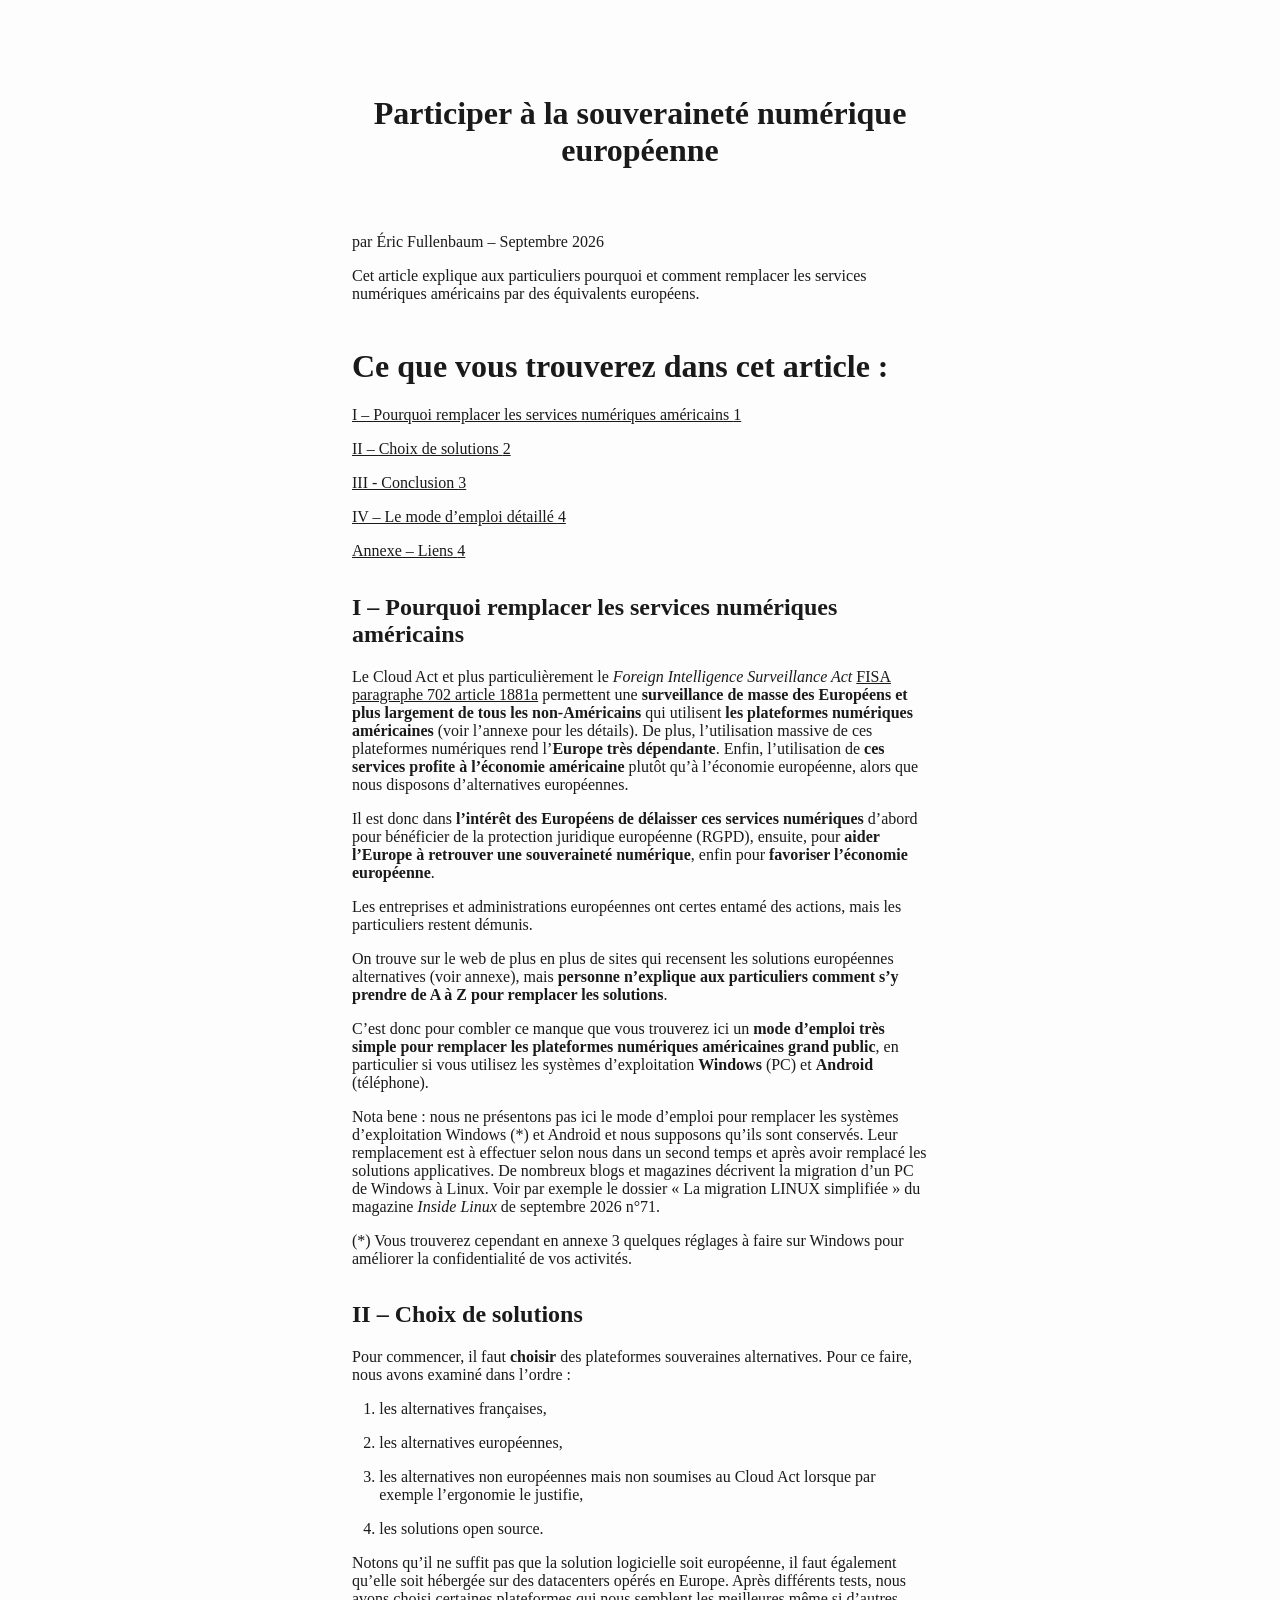
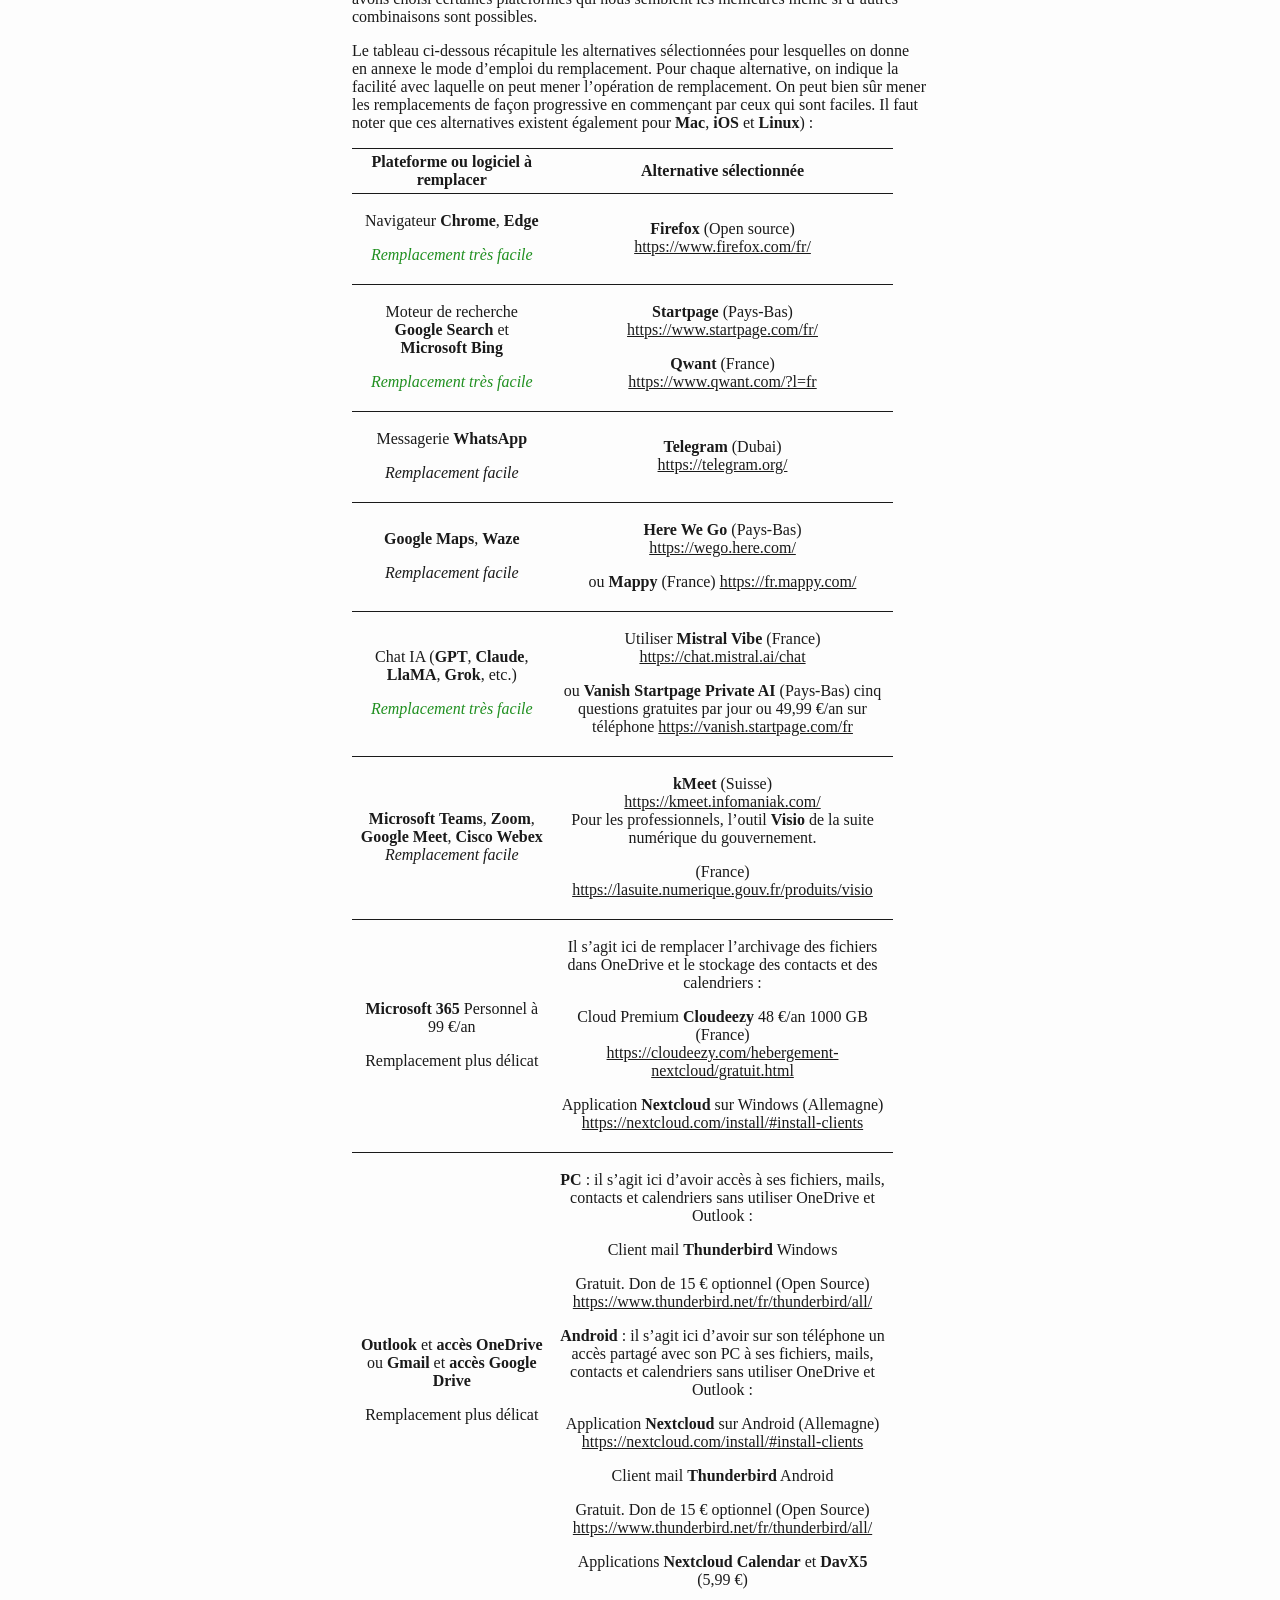
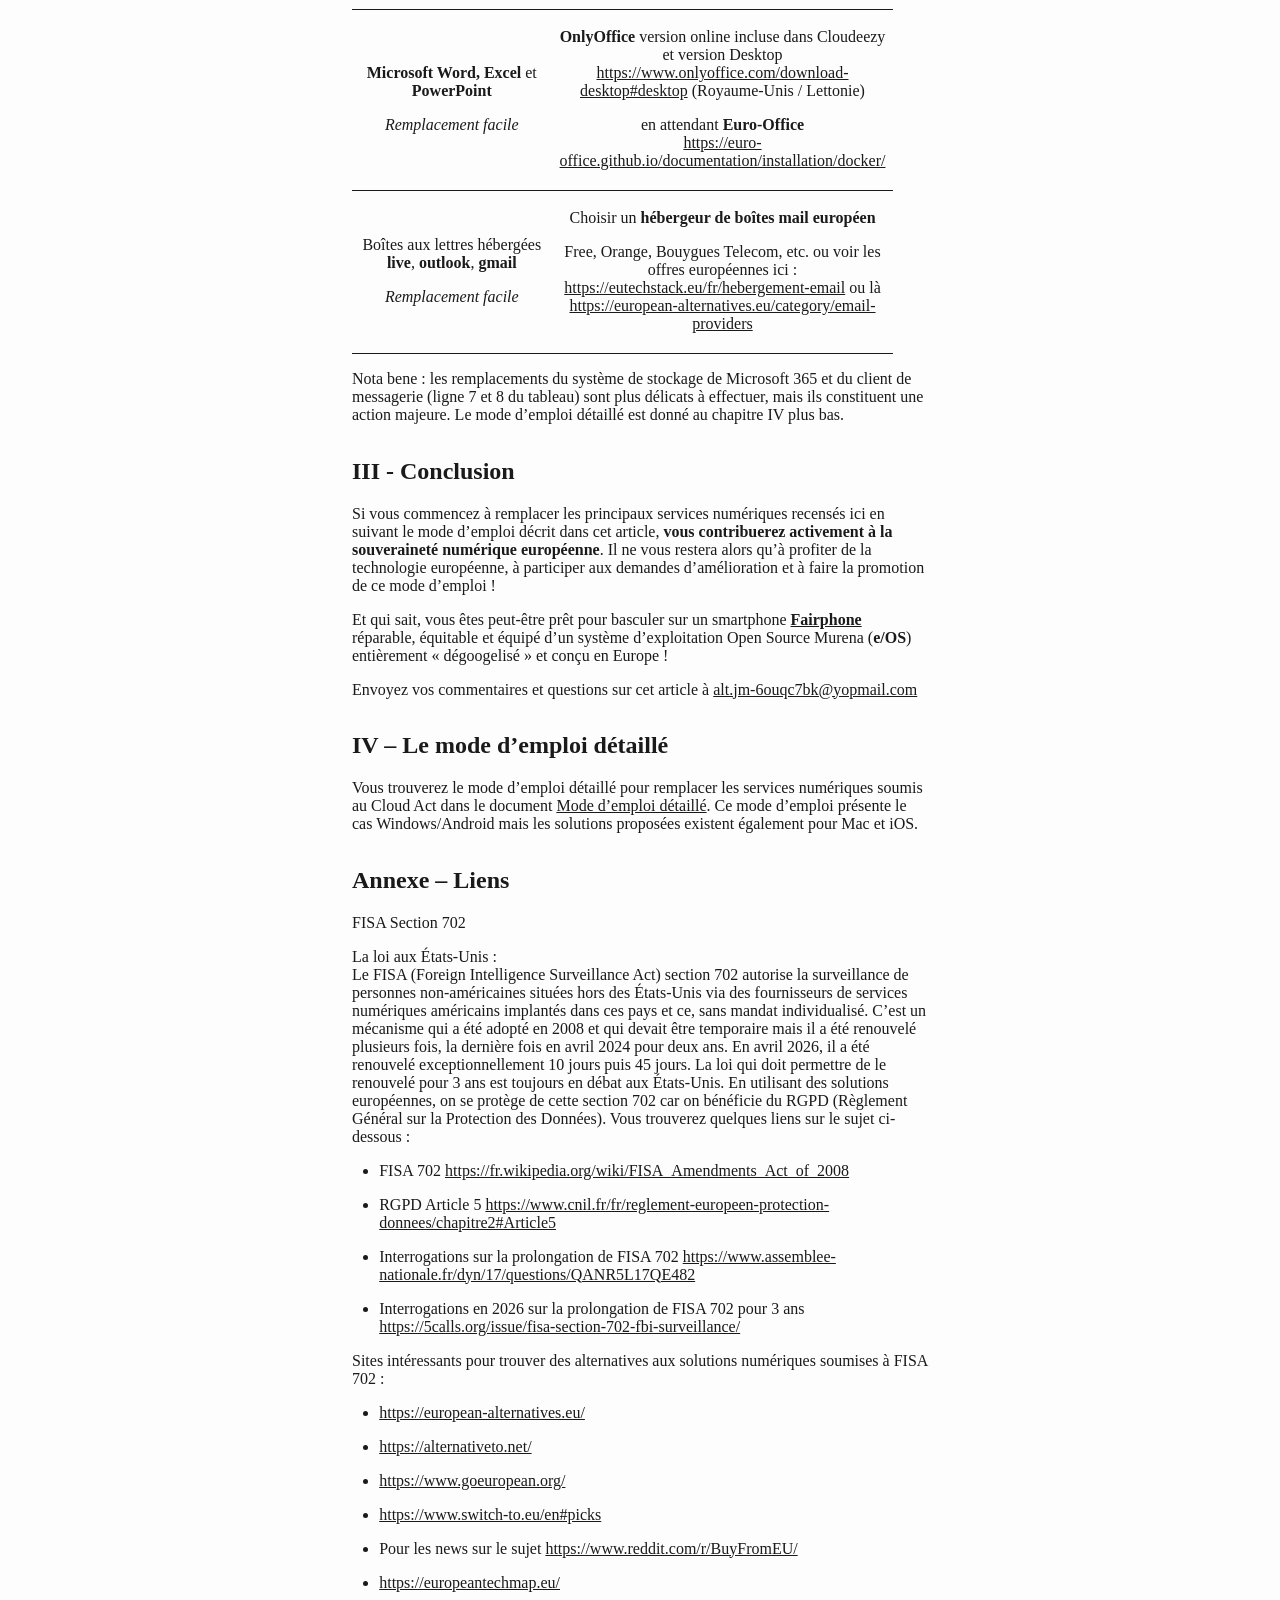
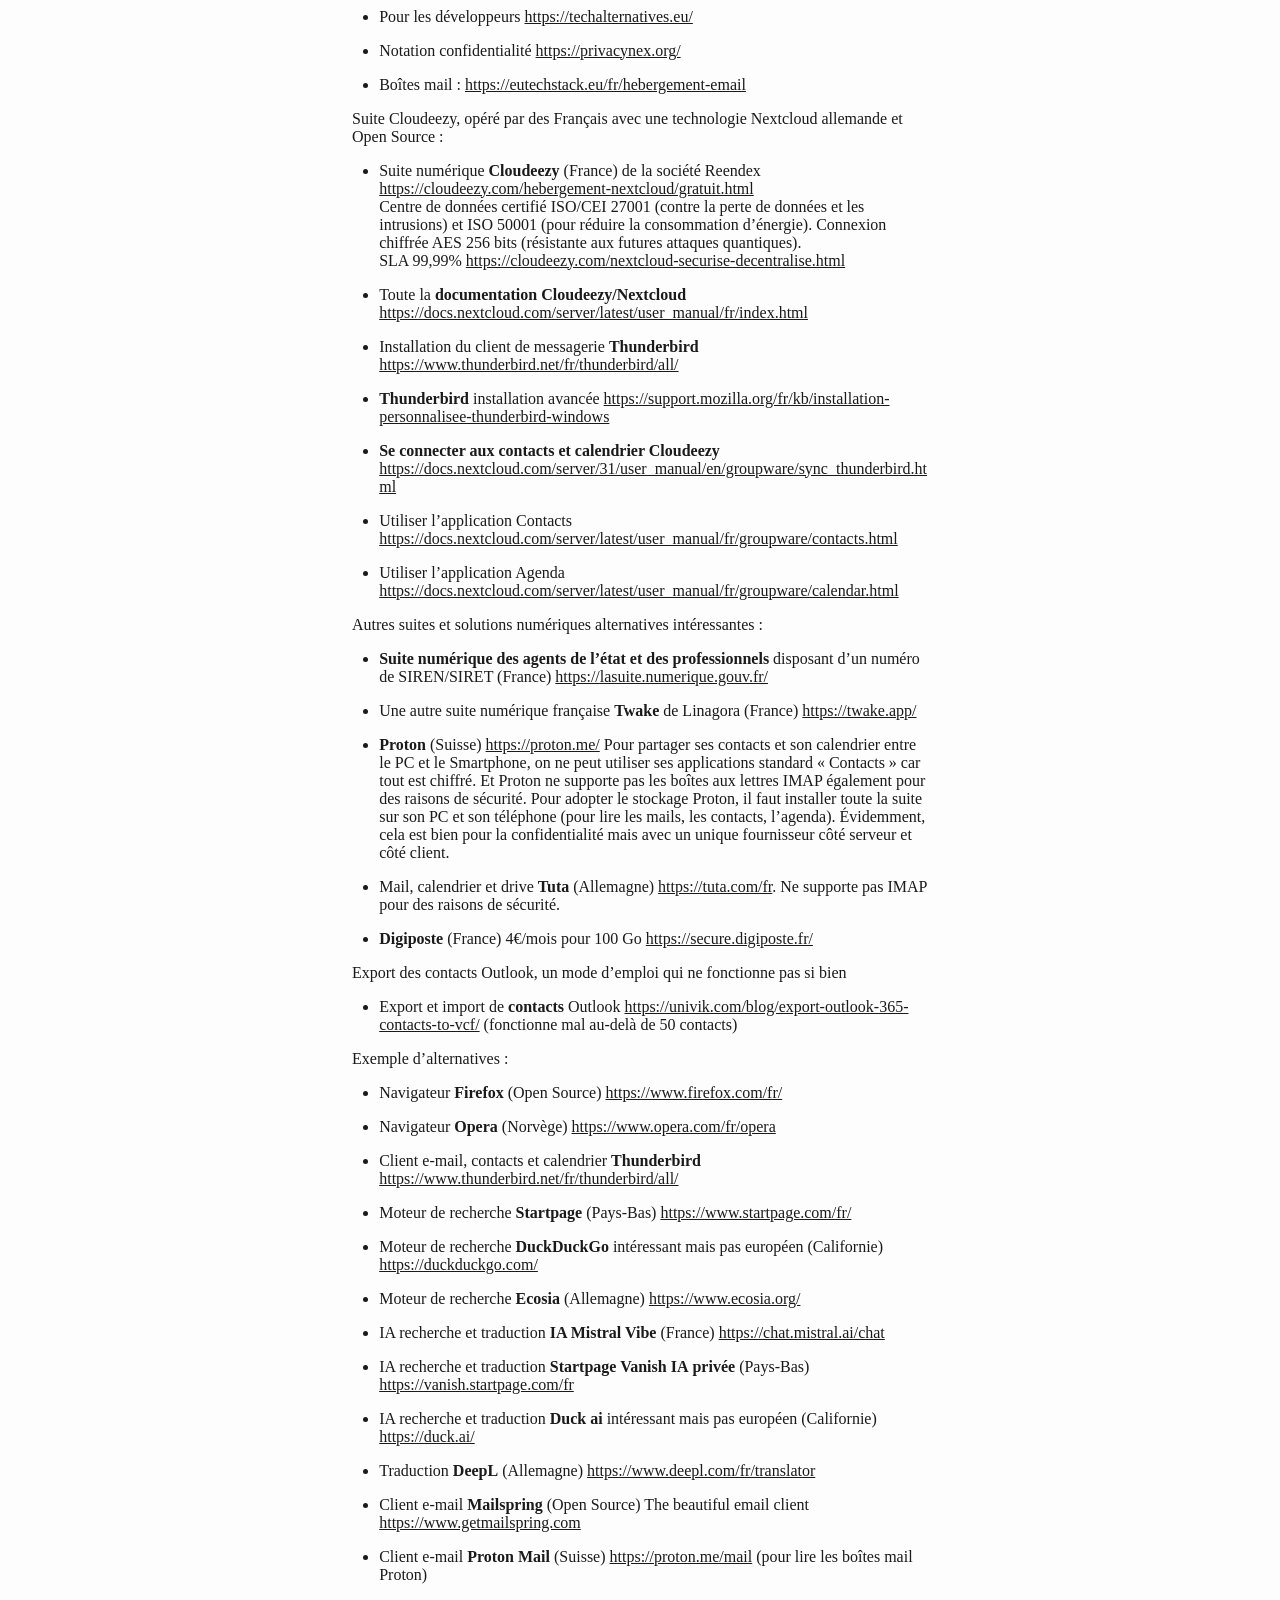
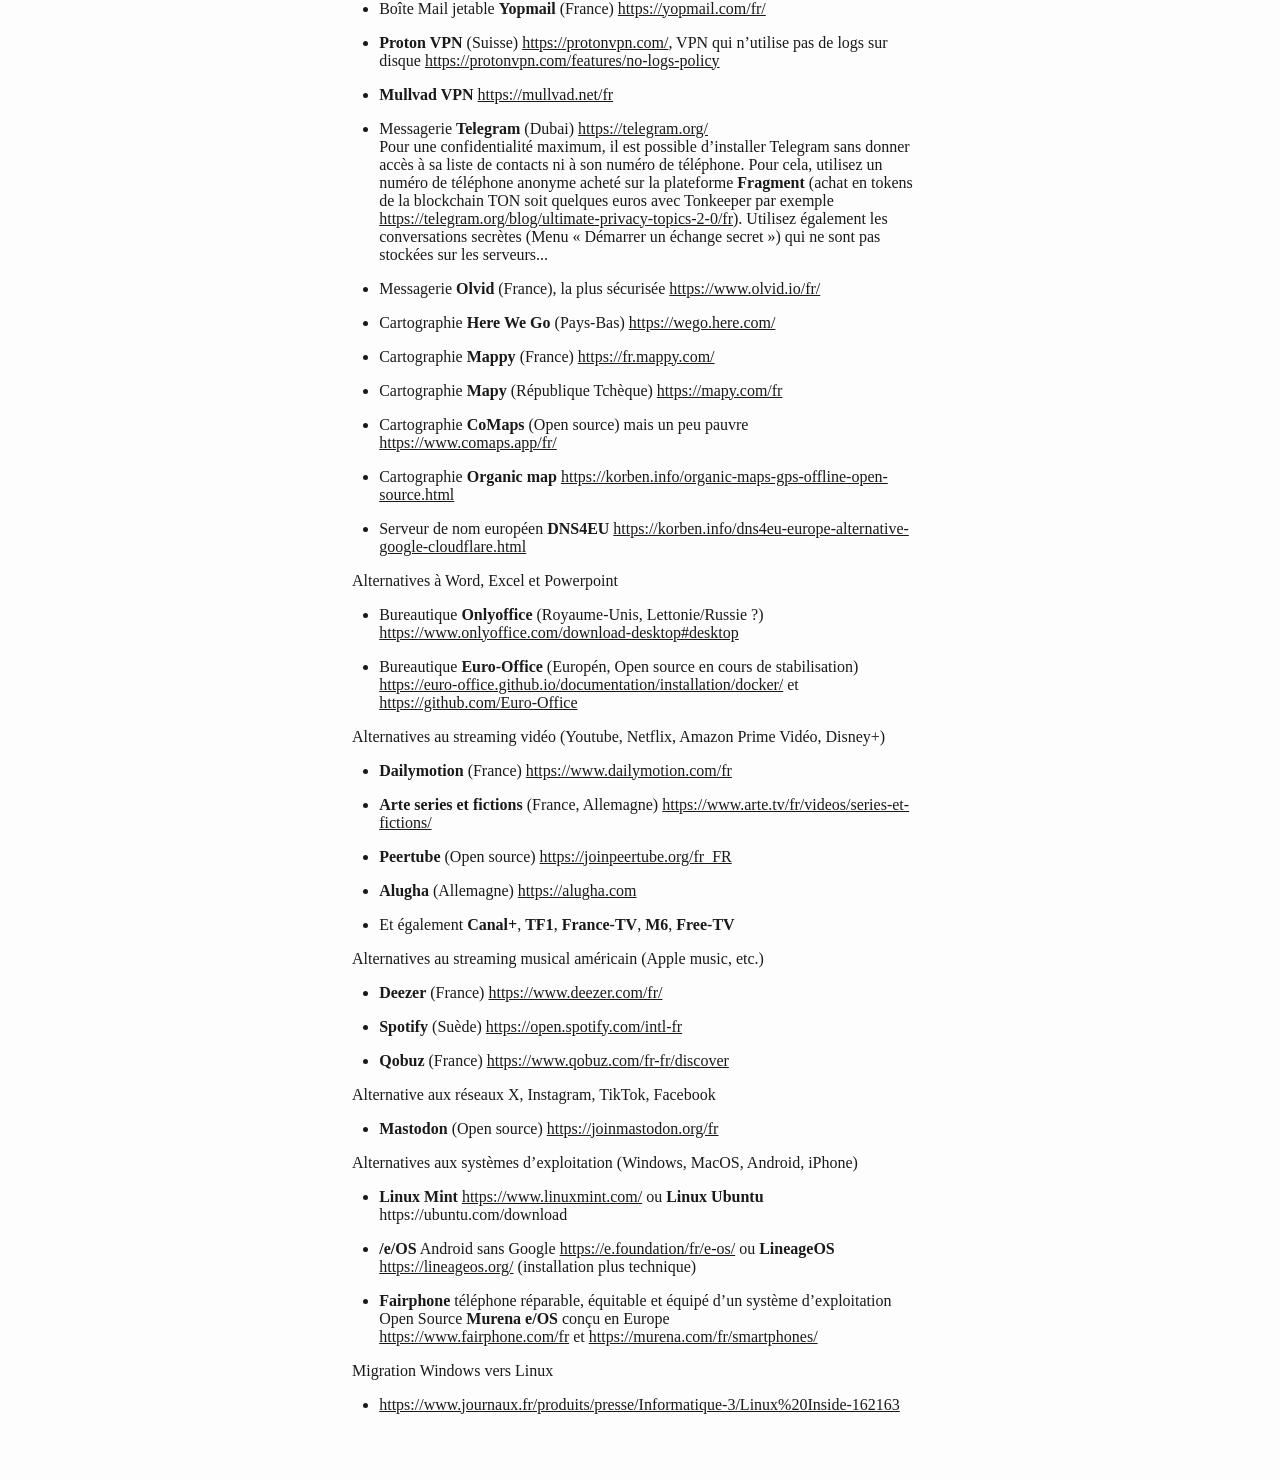
==== commit 428fc40a: "Add files via upload" ====
--- a/index.html
+++ b/index.html
@@ -179,7 +179,7 @@
 <header id="title-block-header">
 <h1 class="title">Participer à la souveraineté numérique européenne</h1>
 </header>
-<p>par Éric Fullenbaum - Septembre 2026</p>
+<p>par Éric Fullenbaum – Septembre 2026</p>
 <p>Cet article explique aux particuliers pourquoi et comment remplacer
 les services numériques américains par des équivalents européens.</p>
 <h1 class="TOC-Heading" id="ce-que-vous-trouverez-dans-cet-article">Ce
@@ -191,7 +191,7 @@
 <span>2</span></a></p>
 <p><a href="#iii---conclusion">III - Conclusion <span>3</span></a></p>
 <p><a href="#iv-le-mode-demploi-détaillé">IV – Le mode d’emploi détaillé
-<span>3</span></a></p>
+<span>4</span></a></p>
 <p><a href="#annexe-liens">Annexe – Liens <span>4</span></a></p>
 <h2 id="i-pourquoi-remplacer-les-services-numériques-américains">I –
 Pourquoi remplacer les services numériques américains</h2>
@@ -201,16 +201,17 @@
 paragraphe 702 article 1881a</a> permettent une <strong>surveillance de
 masse des Européens et plus largement de tous les
 non-Américains</strong> qui utilisent <strong>les plateformes numériques
-américaines</strong>. De plus, l’utilisation massive de ces plateformes
-numériques rend l’<strong>Europe très dépendante</strong>. Enfin,
-l’utilisation de <strong>ces services profite à l’économie
-américaine</strong> plutôt qu’à l’économie européenne, alors que nous
-disposons d’alternatives européennes.</p>
+américaines</strong> (voir l’annexe pour les détails). De plus,
+l’utilisation massive de ces plateformes numériques rend
+l’<strong>Europe très dépendante</strong>. Enfin, l’utilisation de
+<strong>ces services profite à l’économie américaine</strong> plutôt
+qu’à l’économie européenne, alors que nous disposons d’alternatives
+européennes.</p>
 <p>Il est donc dans <strong>l’intérêt des Européens de délaisser ces
 services numériques</strong> d’abord pour bénéficier de la protection
-juridique européenne, ensuite, pour <strong>aider l’Europe à retrouver
-une souveraineté numérique</strong>, enfin pour <strong>favoriser
-l’économie européenne</strong>.</p>
+juridique européenne (RGPD), ensuite, pour <strong>aider l’Europe à
+retrouver une souveraineté numérique</strong>, enfin pour
+<strong>favoriser l’économie européenne</strong>.</p>
 <p>Les entreprises et administrations européennes ont certes entamé des
 actions, mais les particuliers restent démunis.</p>
 <p>On trouve sur le web de plus en plus de sites qui recensent les
@@ -249,8 +250,12 @@
 plateformes qui nous semblent les meilleures même si d’autres
 combinaisons sont possibles.</p>
 <p>Le tableau ci-dessous récapitule les alternatives sélectionnées pour
-lesquelles on donne en annexe le mode d’emploi (ces alternatives
-existent également sur Mac, iOS et Linux) :</p>
+lesquelles on donne en annexe le mode d’emploi du remplacement. Pour
+chaque alternative, on indique la facilité avec laquelle on peut mener
+l’opération de remplacement. On peut bien sûr mener les remplacements de
+façon progressive en commençant par ceux qui sont faciles. Il faut noter
+que ces alternatives existent également pour <strong>Mac</strong>,
+<strong>iOS</strong> et <strong>Linux</strong>) :</p>
 <table style="width:94%;">
 <colgroup>
 <col style="width: 43%" />
@@ -266,18 +271,19 @@
 </thead>
 <tbody>
 <tr>
-<td style="text-align: center;">Navigateur <strong>Chrome</strong>,
-<strong>Edge</strong></td>
+<td style="text-align: center;"><p>Navigateur <strong>Chrome</strong>,
+<strong>Edge</strong></p>
+<p style="color:#1f8f1f"><em>Remplacement très facile</em></p></td>
 <td style="text-align: center;"><strong>Firefox</strong> (Open
 source)<br />
 <a
 href="https://www.firefox.com/fr/">https://www.firefox.com/fr/</a></td>
 </tr>
 <tr>
-<td style="text-align: center;">Moteur de recherche <strong>Google
-Search</strong> et <strong>Microsoft Bing</strong></td>
-<td style="text-align: center;"><p><strong>Startpage</strong>
-(Pays-Bas)<br />
+<td style="text-align: center;"><p>Moteur de recherche <strong>Google
+Search</strong> et <strong>Microsoft Bing</strong></p>
+<p style="color:#1f8f1f"><em>Remplacement très facile</em></p></td>
+<td style="text-align: center;"><p><strong>Startpage</strong> (Pays-Bas)
 <a
 href="https://www.startpage.com/fr/">https://www.startpage.com/fr/</a></p>
 <p><strong>Qwant</strong> (France)<br />
@@ -285,14 +291,16 @@
 href="https://www.qwant.com/?l=fr">https://www.qwant.com/?l=fr</a></p></td>
 </tr>
 <tr>
-<td style="text-align: center;">Messagerie
-<strong>WhatsApp</strong></td>
+<td style="text-align: center;"><p>Messagerie
+<strong>WhatsApp</strong></p>
+<p><em>Remplacement facile</em></p></td>
 <td style="text-align: center;"><strong>Telegram</strong> (Dubai)<br />
 <a href="https://telegram.org/">https://telegram.org/</a></td>
 </tr>
 <tr>
-<td style="text-align: center;"><strong>Google</strong>
-<strong>Maps</strong>, <strong>Waze</strong></td>
+<td style="text-align: center;"><p><strong>Google</strong>
+<strong>Maps</strong>, <strong>Waze</strong></p>
+<p><em>Remplacement facile</em></p></td>
 <td style="text-align: center;"><p><strong>Here We Go</strong>
 (Pays-Bas)<br />
 <a href="https://wego.here.com/">https://wego.here.com/</a></p>
@@ -300,9 +308,10 @@
 href="https://fr.mappy.com/">https://fr.mappy.com/</a></p></td>
 </tr>
 <tr>
-<td style="text-align: center;">Chat IA (<strong>GPT</strong>,
+<td style="text-align: center;"><p>Chat IA (<strong>GPT</strong>,
 <strong>Claude</strong>, <strong>LlaMA</strong>, <strong>Grok</strong>,
-etc.)</td>
+etc.)</p>
+<p style="color:#1f8f1f"><em>Remplacement très facile</em></p></td>
 <td style="text-align: center;"><p>Utiliser <strong>Mistral
 Vibe</strong> (France)<br />
 <a
@@ -314,7 +323,8 @@
 <tr>
 <td style="text-align: center;"><strong>Microsoft Teams</strong>,
 <strong>Zoom</strong>, <strong>Google Meet</strong>, <strong>Cisco
-Webex</strong></td>
+Webex<br />
+</strong><em>Remplacement facile</em></td>
 <td style="text-align: center;"><p><strong>kMeet</strong> (Suisse)<br />
 <a
 href="https://kmeet.infomaniak.com/">https://kmeet.infomaniak.com/</a><br />
@@ -325,8 +335,9 @@
 href="https://lasuite.numerique.gouv.fr/produits/visio">https://lasuite.numerique.gouv.fr/produits/visio</a></p></td>
 </tr>
 <tr>
-<td style="text-align: center;"><strong>Microsoft 365</strong> Personnel
-à 99 €/an</td>
+<td style="text-align: center;"><p><strong>Microsoft 365</strong>
+Personnel à 99 €/an</p>
+<p>Remplacement plus délicat</p></td>
 <td style="text-align: center;"><p>Il s’agit ici de remplacer
 l’archivage des fichiers dans OneDrive et le stockage des contacts et
 des calendriers :</p>
@@ -339,9 +350,10 @@
 href="https://nextcloud.com/install/#install-clients">https://nextcloud.com/install/#install-clients</a></p></td>
 </tr>
 <tr>
-<td style="text-align: center;"><strong>Outlook</strong> et
+<td style="text-align: center;"><p><strong>Outlook</strong> et
 <strong>accès OneDrive</strong> ou <strong>Gmail</strong> et
-<strong>accès Google Drive</strong></td>
+<strong>accès Google Drive</strong></p>
+<p>Remplacement plus délicat</p></td>
 <td style="text-align: center;"><p><strong>PC</strong> : il s’agit ici
 d’avoir accès à ses fichiers, mails, contacts et calendriers sans
 utiliser OneDrive et Outlook :</p>
@@ -363,8 +375,9 @@
 <strong>DavX5</strong> (5,99 €)</p></td>
 </tr>
 <tr>
-<td style="text-align: center;"><strong>Microsoft Word, Excel</strong>
-et <strong>PowerPoint</strong></td>
+<td style="text-align: center;"><p><strong>Microsoft Word,
+Excel</strong> et <strong>PowerPoint</strong></p>
+<p><em>Remplacement facile</em></p></td>
 <td style="text-align: center;"><p><strong>OnlyOffice</strong> version
 online incluse dans Cloudeezy et version Desktop<br />
 <a
@@ -375,9 +388,10 @@
 href="https://euro-office.github.io/documentation/installation/docker/">https://euro-office.github.io/documentation/installation/docker/</a></p></td>
 </tr>
 <tr>
-<td style="text-align: center;">Boîtes aux lettres hébergées
+<td style="text-align: center;"><p>Boîtes aux lettres hébergées
 <strong>live</strong>, <strong>outlook</strong>,
-<strong>gmail</strong></td>
+<strong>gmail</strong></p>
+<p><em>Remplacement facile</em></p></td>
 <td style="text-align: center;"><p>Choisir un <strong>hébergeur de
 boîtes mail européen</strong></p>
 <p>Free, Orange, Bouygues Telecom, etc. ou voir les offres européennes
@@ -389,10 +403,10 @@
 </tr>
 </tbody>
 </table>
-<p>Nota bene : le remplacement du système de stockage de Microsoft 365
-(étape 7 du mode d’emploi présenté en annexe 1 « Remplacer Microsoft 365
-») est le plus délicat à effectuer, mais il constitue l’action
-majeure.</p>
+<p>Nota bene : les remplacements du système de stockage de Microsoft 365
+et du client de messagerie (ligne 7 et 8 du tableau) sont plus délicats
+à effectuer, mais ils constituent une action majeure. Le mode d’emploi
+détaillé est donné au chapitre IV plus bas.</p>
 <h2 id="iii---conclusion">III - Conclusion</h2>
 <p>Si vous commencez à remplacer les principaux services numériques
 recensés ici en suivant le mode d’emploi décrit dans cet article,
@@ -410,15 +424,37 @@
 <h2 id="iv-le-mode-demploi-détaillé">IV – Le mode d’emploi détaillé</h2>
 <p>Vous trouverez le mode d’emploi détaillé pour remplacer les services
 numériques soumis au Cloud Act dans le document <a
-href="index-modedemploi.html">Mode d’emploi détaillé</a>.</p>
+href="index-modedemploi.html">Mode d’emploi détaillé</a>. Ce mode
+d’emploi présente le cas Windows/Android mais les solutions proposées
+existent également pour Mac et iOS.</p>
 <h2 id="annexe-liens">Annexe – Liens</h2>
-<p>La loi aux États-Unis :</p>
+<p>FISA Section 702</p>
+<p>La loi aux États-Unis :<br />
+Le FISA (Foreign Intelligence Surveillance Act) section 702 autorise la
+surveillance de personnes non-américaines situées hors des États-Unis
+via des fournisseurs de services numériques américains implantés dans
+ces pays et ce, sans mandat individualisé. C’est un mécanisme qui a été
+adopté en 2008 et qui devait être temporaire mais il a été renouvelé
+plusieurs fois, la dernière fois en avril 2024 pour deux ans. En avril
+2026, il a été renouvelé exceptionnellement 10 jours puis 45 jours. La
+loi qui doit permettre de le renouvelé pour 3 ans est toujours en débat
+aux États-Unis. En utilisant des solutions européennes, on se protège de
+cette section 702 car on bénéficie du RGPD (Règlement Général sur la
+Protection des Données). Vous trouverez quelques liens sur le sujet
+ci-dessous :</p>
 <ul>
 <li><p>FISA 702 <a
 href="https://fr.wikipedia.org/wiki/FISA_Amendments_Act_of_2008">https://fr.wikipedia.org/wiki/FISA_Amendments_Act_of_2008</a></p></li>
+<li><p>RGPD Article 5 <a
+href="https://www.cnil.fr/fr/reglement-europeen-protection-donnees/chapitre2#Article5">https://www.cnil.fr/fr/reglement-europeen-protection-donnees/chapitre2#Article5</a></p></li>
+<li><p>Interrogations sur la prolongation de FISA 702 <a
+href="https://www.assemblee-nationale.fr/dyn/17/questions/QANR5L17QE482">https://www.assemblee-nationale.fr/dyn/17/questions/QANR5L17QE482</a></p></li>
+<li><p>Interrogations en 2026 sur la prolongation de FISA 702 pour 3 ans
+<a
+href="https://5calls.org/issue/fisa-section-702-fbi-surveillance/">https://5calls.org/issue/fisa-section-702-fbi-surveillance/</a></p></li>
 </ul>
 <p>Sites intéressants pour trouver des alternatives aux solutions
-numériques soumises au Cloud Act :</p>
+numériques soumises à FISA 702 :</p>
 <ul>
 <li><p><a
 href="https://european-alternatives.eu/">https://european-alternatives.eu/</a></p></li>
@@ -426,6 +462,8 @@
 href="https://alternativeto.net/">https://alternativeto.net/</a></p></li>
 <li><p><a
 href="https://www.goeuropean.org/">https://www.goeuropean.org/</a></p></li>
+<li><p><a
+href="https://www.switch-to.eu/en#picks">https://www.switch-to.eu/en#picks</a></p></li>
 <li><p>Pour les news sur le sujet <a
 href="https://www.reddit.com/r/BuyFromEU/">https://www.reddit.com/r/BuyFromEU/</a></p></li>
 <li><p><a
@@ -440,11 +478,19 @@
 <p>Suite Cloudeezy, opéré par des Français avec une technologie
 Nextcloud allemande et Open Source :</p>
 <ul>
-<li><p>Suite numérique <strong>Cloudeezy</strong> (France) <a
-href="https://cloudeezy.com/hebergement-nextcloud/gratuit.html">https://cloudeezy.com/hebergement-nextcloud/gratuit.html</a></p></li>
+<li><p>Suite numérique <strong>Cloudeezy</strong> (France) de la société
+Reendex <a
+href="https://cloudeezy.com/hebergement-nextcloud/gratuit.html">https://cloudeezy.com/hebergement-nextcloud/gratuit.html</a><br />
+Centre de données certifié ISO/CEI 27001 (contre la perte de données et
+les intrusions) et ISO 50001 (pour réduire la consommation d’énergie).
+Connexion chiffrée AES 256 bits (résistante aux futures attaques
+quantiques).<br />
+SLA 99,99% <a
+href="https://cloudeezy.com/nextcloud-securise-decentralise.html">https://cloudeezy.com/nextcloud-securise-decentralise.html</a></p></li>
 <li><p>Toute la <strong>documentation Cloudeezy/Nextcloud</strong> <a
 href="https://docs.nextcloud.com/server/latest/user_manual/fr/index.html">https://docs.nextcloud.com/server/latest/user_manual/fr/index.html</a></p></li>
-<li><p>Installation de <strong>Thunderbird</strong> <a
+<li><p>Installation du client de messagerie <strong>Thunderbird</strong>
+<a
 href="https://www.thunderbird.net/fr/thunderbird/all/">https://www.thunderbird.net/fr/thunderbird/all/</a></p></li>
 <li><p><strong>Thunderbird</strong> installation avancée <a
 href="https://support.mozilla.org/fr/kb/installation-personnalisee-thunderbird-windows">https://support.mozilla.org/fr/kb/installation-personnalisee-thunderbird-windows</a></p></li>
@@ -469,12 +515,12 @@
 <li><p><strong>Proton</strong> (Suisse) <a
 href="https://proton.me/">https://proton.me/</a> Pour partager ses
 contacts et son calendrier entre le PC et le Smartphone, on ne peut
-utiliser ses applications standard « Contacts » car tout est chiffré. Ne
-supporte pas IMAP égame/e.t pour des raisons de sécurité. Pour adopter
-le stockage Proton, il faut installer toute la suite sur son PC et son
-téléphone (pour lire les mails, les contacts, l’agenda). Évidemment,
-cela est bien pour la confidentialité mais avec un unique fournisseur
-côté serveur et côté client.</p></li>
+utiliser ses applications standard « Contacts » car tout est chiffré. Et
+Proton ne supporte pas les boîtes aux lettres IMAP également pour des
+raisons de sécurité. Pour adopter le stockage Proton, il faut installer
+toute la suite sur son PC et son téléphone (pour lire les mails, les
+contacts, l’agenda). Évidemment, cela est bien pour la confidentialité
+mais avec un unique fournisseur côté serveur et côté client.</p></li>
 <li><p>Mail, calendrier et drive <strong>Tuta</strong> (Allemagne) <a
 href="https://tuta.com/fr">https://tuta.com/fr</a>. Ne supporte pas IMAP
 pour des raisons de sécurité.</p></li>
@@ -494,8 +540,8 @@
 href="https://www.firefox.com/fr/">https://www.firefox.com/fr/</a></p></li>
 <li><p>Navigateur <strong>Opera</strong> (Norvège) <a
 href="https://www.opera.com/fr/opera">https://www.opera.com/fr/opera</a></p></li>
-<li><p>Client mail, contacts et calendrier <strong>Thunderbird</strong>
-<a
+<li><p>Client e-mail, contacts et calendrier
+<strong>Thunderbird</strong> <a
 href="https://www.thunderbird.net/fr/thunderbird/all/">https://www.thunderbird.net/fr/thunderbird/all/</a></p></li>
 <li><p>Moteur de recherche <strong>Startpage</strong> (Pays-Bas) <a
 href="https://www.startpage.com/fr/">https://www.startpage.com/fr/</a></p></li>
@@ -515,13 +561,15 @@
 href="https://duck.ai/">https://duck.ai/</a></p></li>
 <li><p>Traduction <strong>DeepL</strong> (Allemagne) <a
 href="https://www.deepl.com/fr/translator">https://www.deepl.com/fr/translator</a></p></li>
-<li><p>Mail <strong>Mailspring</strong>, The beautiful email client <a
+<li><p>Client e-mail <strong>Mailspring</strong> (Open Source) The
+beautiful email client <a
 href="https://www.getmailspring.com">https://www.getmailspring.com</a></p></li>
-<li><p>Mail <strong>Proton Mail</strong> <a
-href="https://proton.me/mail">https://proton.me/mail</a></p></li>
-<li><p>Mail jetable <strong>Yopmail</strong> <a
+<li><p>Client e-mail <strong>Proton Mail</strong> (Suisse) <a
+href="https://proton.me/mail">https://proton.me/mail</a> (pour lire les
+boîtes mail Proton)</p></li>
+<li><p>Boîte Mail jetable <strong>Yopmail</strong> (France) <a
 href="https://yopmail.com/fr/">https://yopmail.com/fr/</a></p></li>
-<li><p><strong>Proton VPN</strong> <a
+<li><p><strong>Proton VPN</strong> (Suisse) <a
 href="https://protonvpn.com/">https://protonvpn.com/</a>, VPN qui
 n’utilise pas de logs sur disque <a
 href="https://protonvpn.com/features/no-logs-policy">https://protonvpn.com/features/no-logs-policy</a></p></li>
@@ -548,9 +596,9 @@
 <li><p>Cartographie <strong>CoMaps</strong> (Open source) mais un peu
 pauvre <a
 href="https://www.comaps.app/fr/">https://www.comaps.app/fr/</a></p></li>
-<li><p><strong>Organic map</strong> <a
+<li><p>Cartographie <strong>Organic map</strong> <a
 href="https://korben.info/organic-maps-gps-offline-open-source.html">https://korben.info/organic-maps-gps-offline-open-source.html</a></p></li>
-<li><p><strong>DNS</strong> <a
+<li><p>Serveur de nom européen <strong>DNS4EU</strong> <a
 href="https://korben.info/dns4eu-europe-alternative-google-cloudflare.html">https://korben.info/dns4eu-europe-alternative-google-cloudflare.html</a></p></li>
 </ul>
 <p>Alternatives à Word, Excel et Powerpoint</p>
@@ -588,7 +636,7 @@
 <li><p><strong>Qobuz</strong> (France) <a
 href="https://www.qobuz.com/fr-fr/discover">https://www.qobuz.com/fr-fr/discover</a></p></li>
 </ul>
-<p>Alternatives aux réseaux X, Instagram, TikTok, Facebook</p>
+<p>Alternative aux réseaux X, Instagram, TikTok, Facebook</p>
 <ul>
 <li><p><strong>Mastodon</strong> (Open source) <a
 href="https://joinmastodon.org/fr">https://joinmastodon.org/fr</a></p></li>
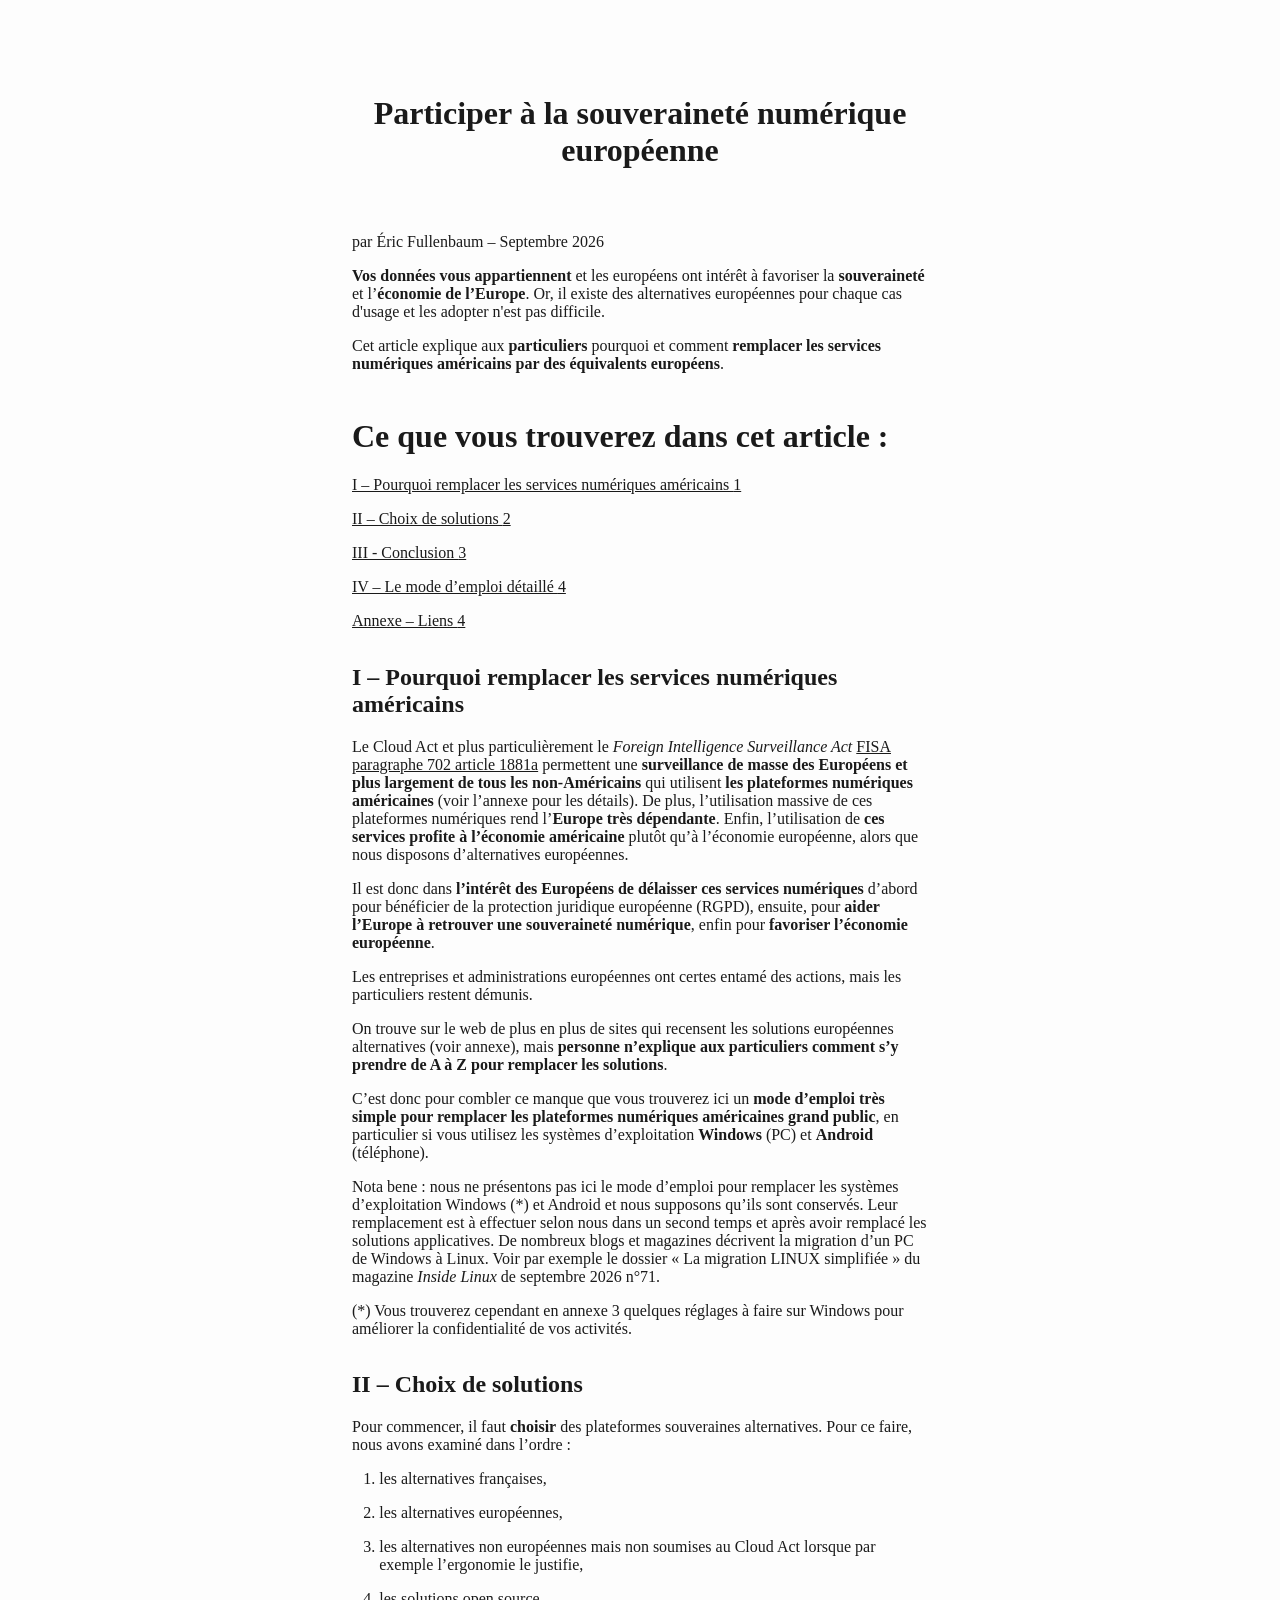
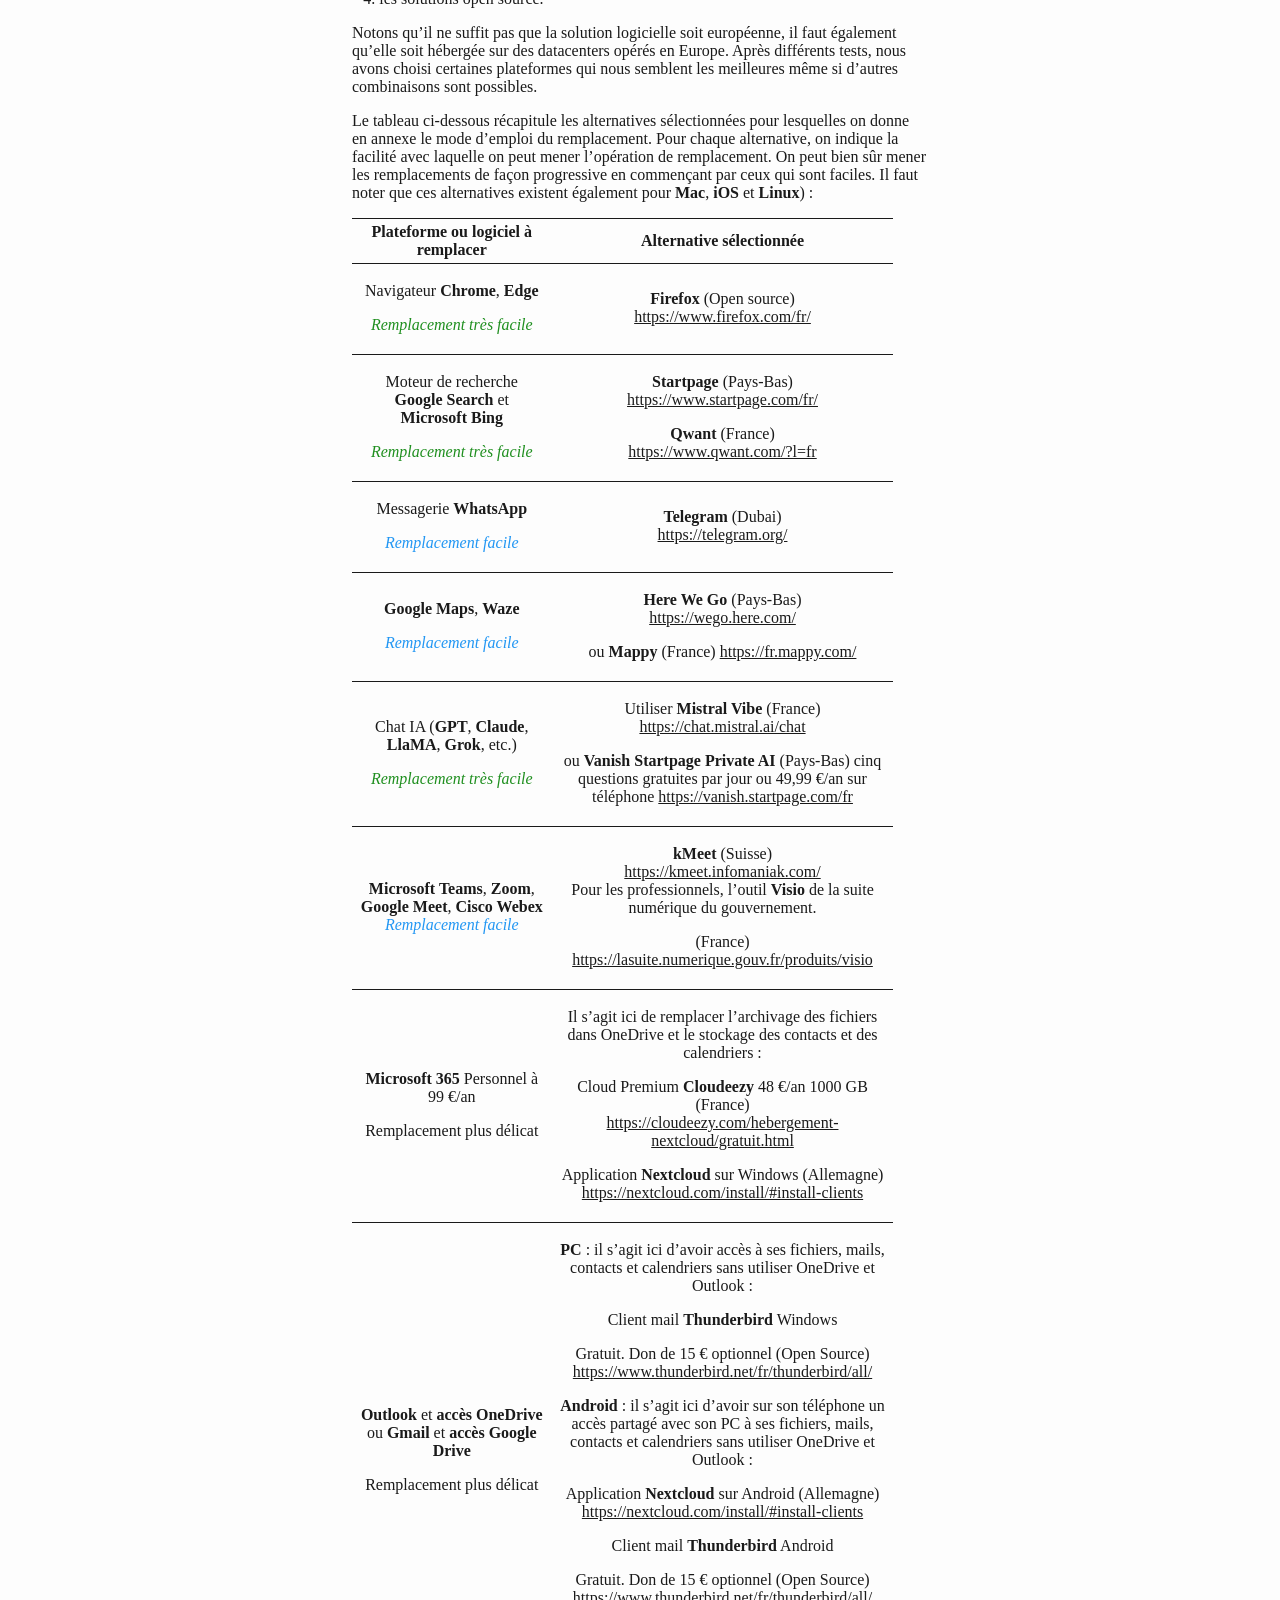
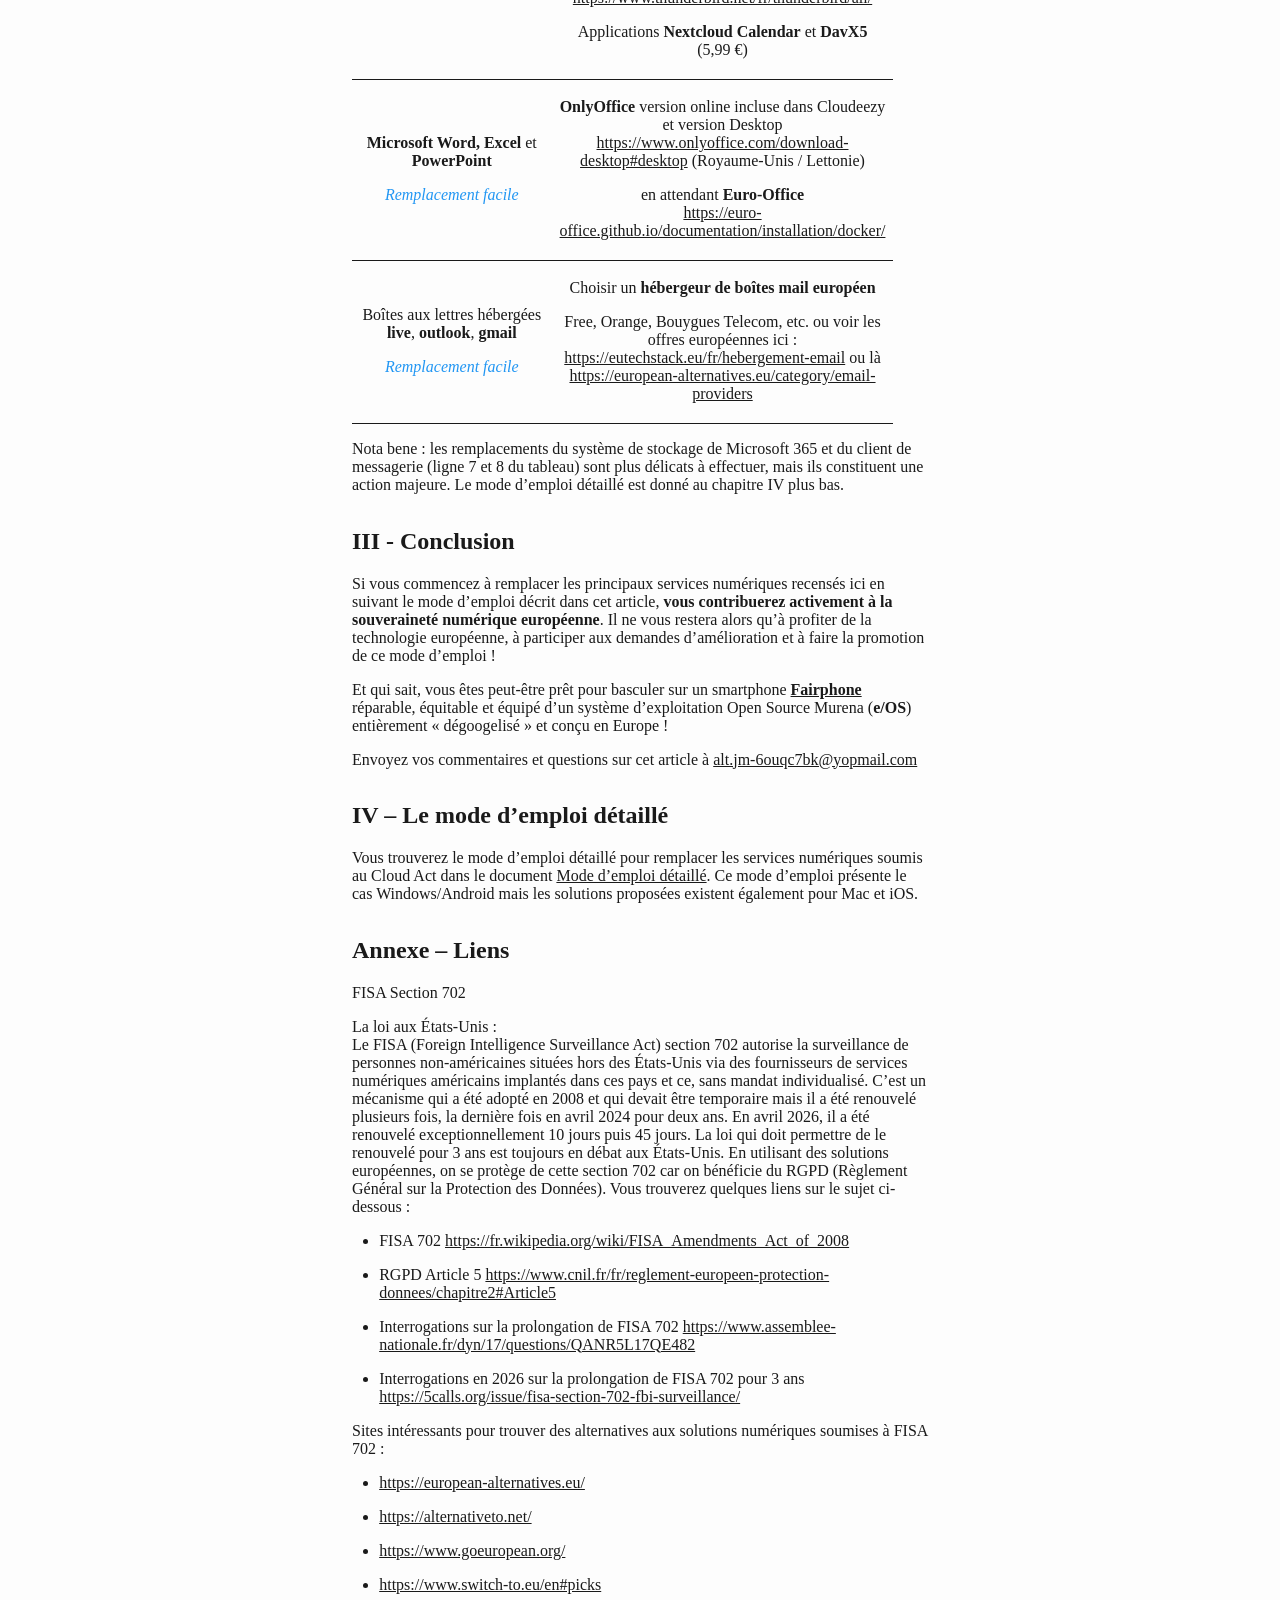
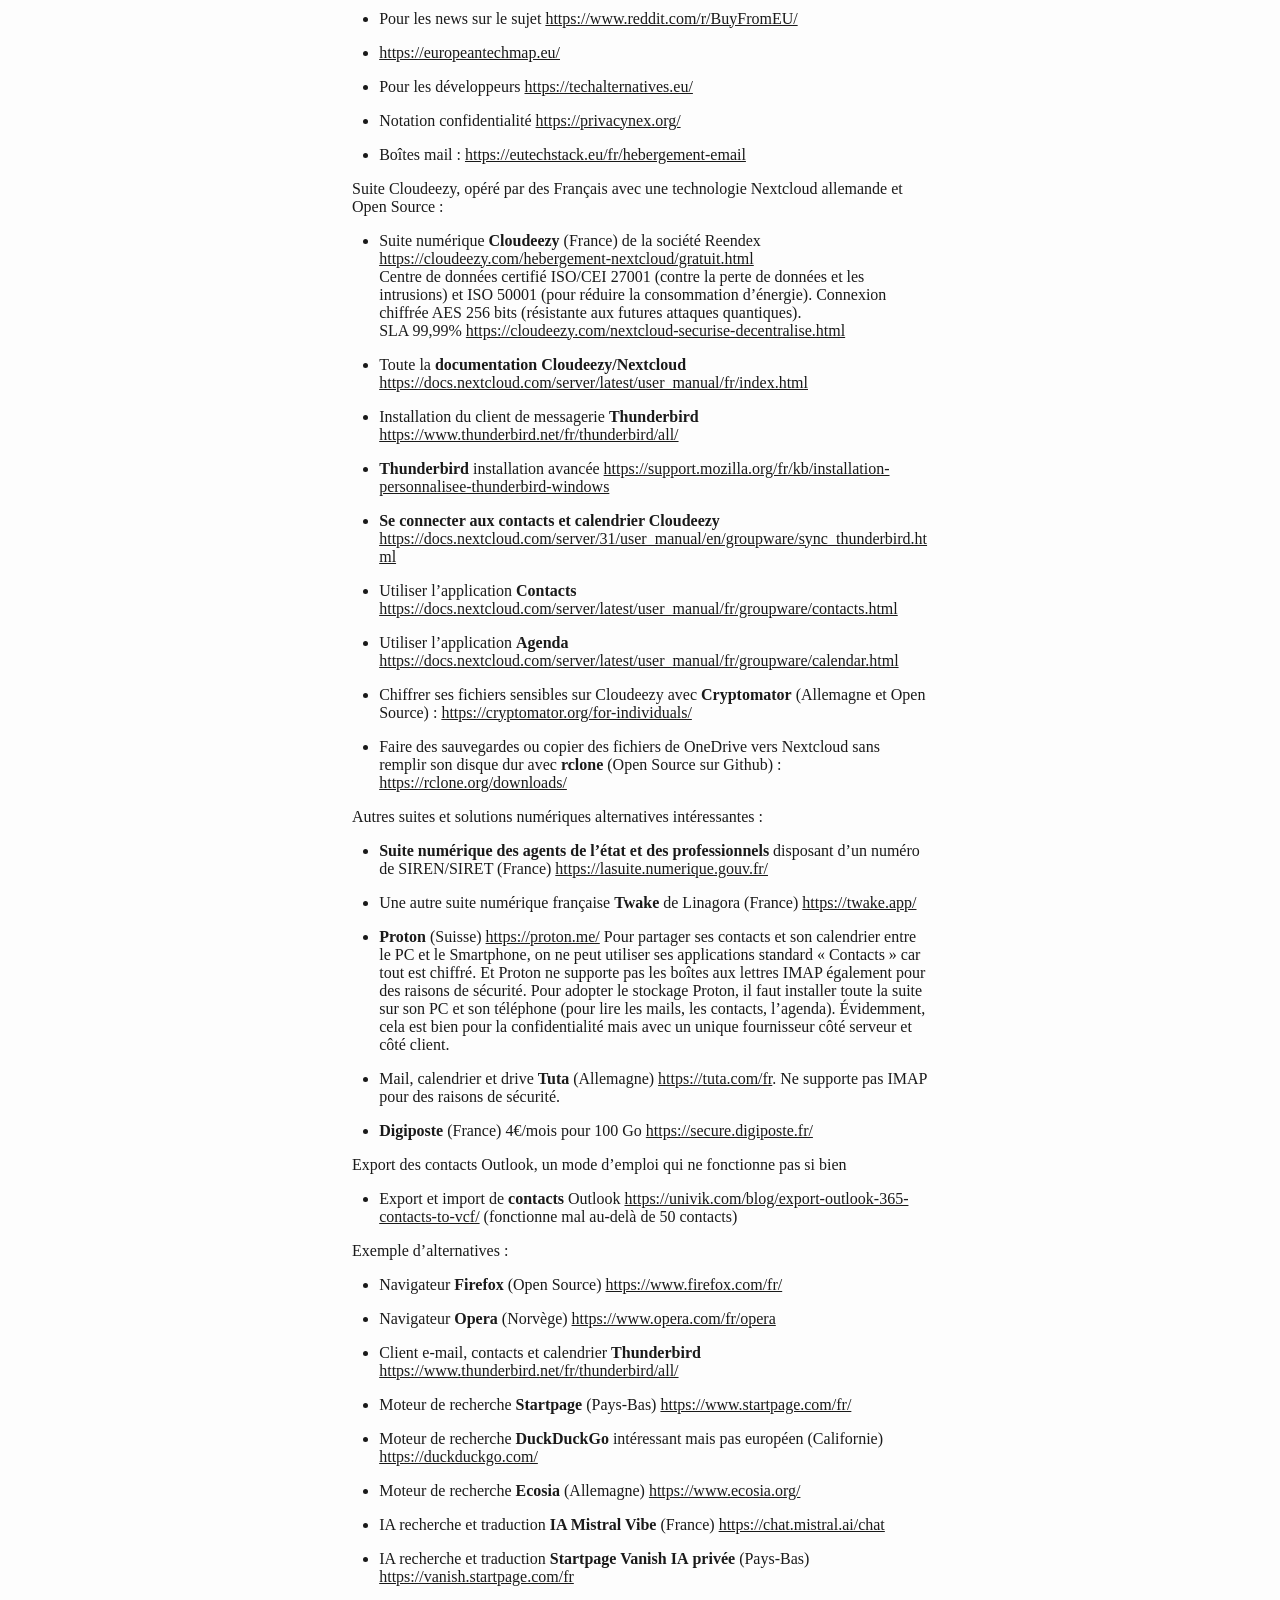
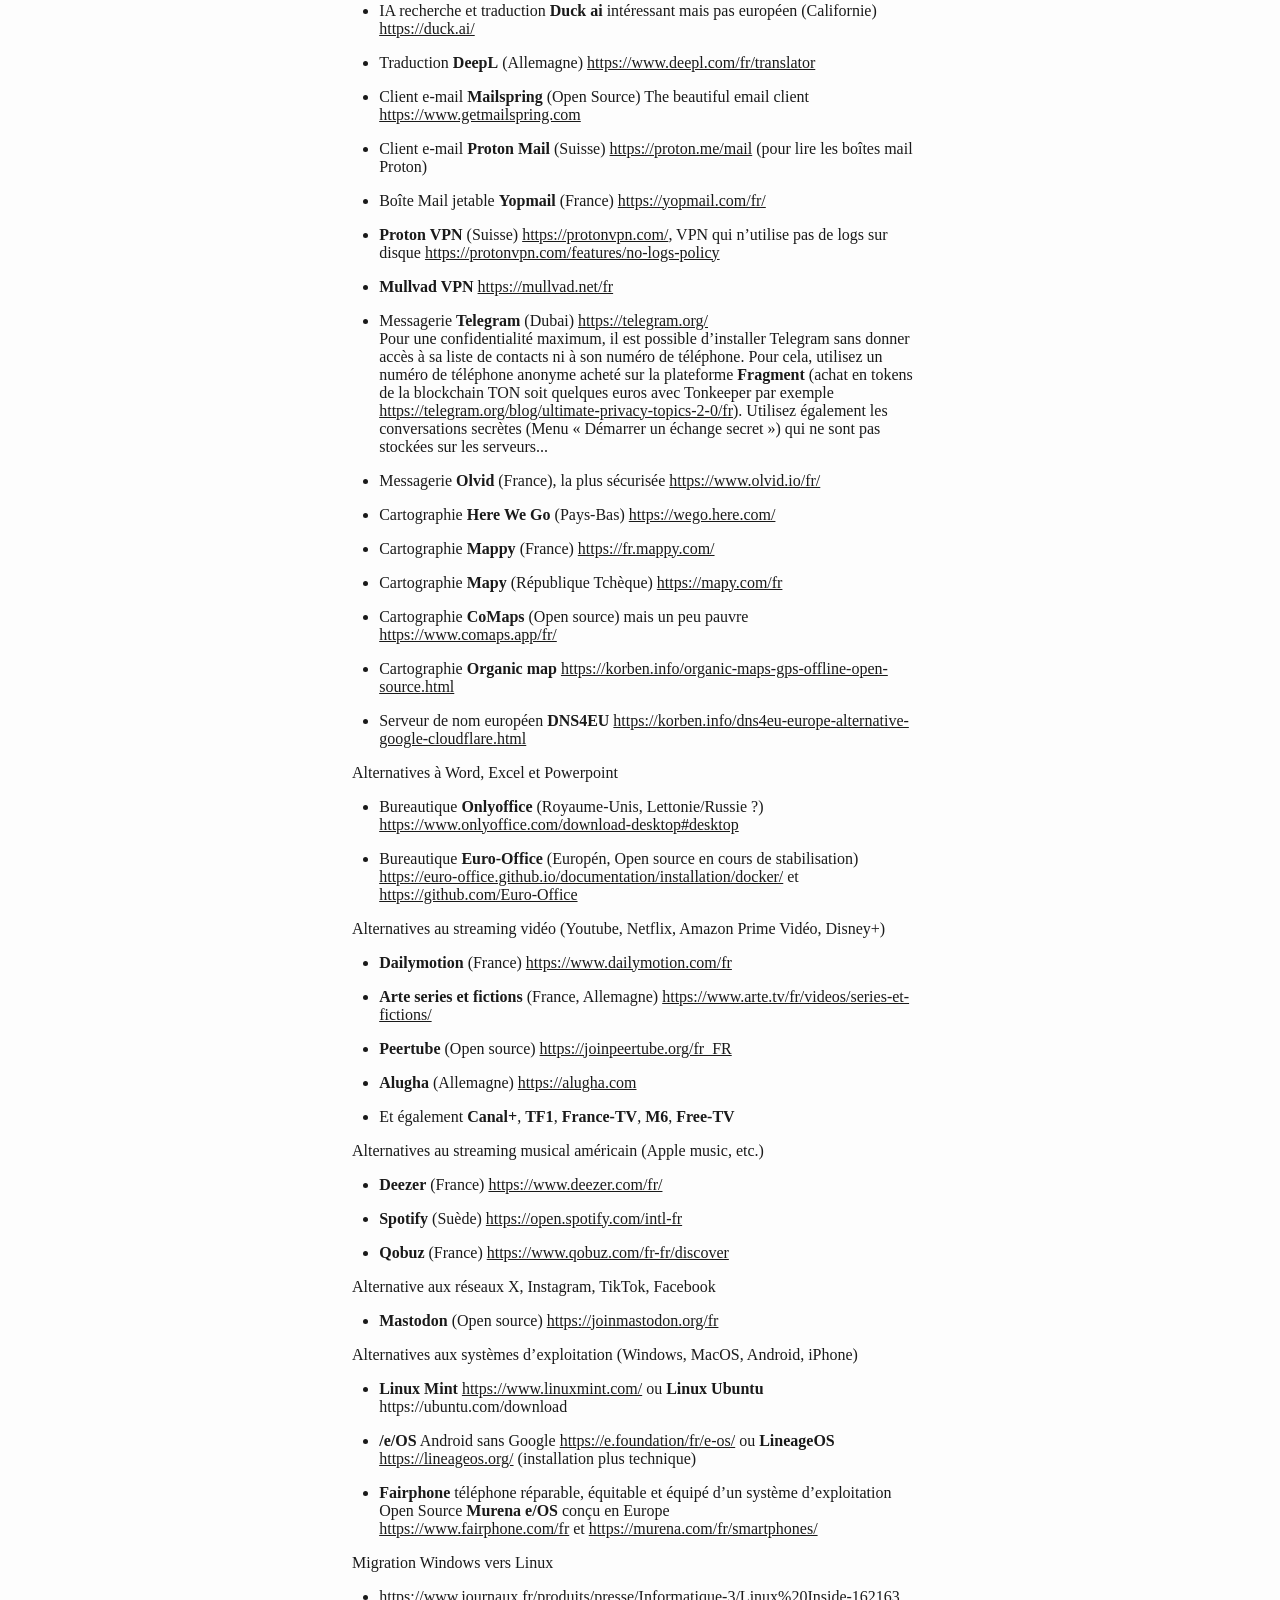
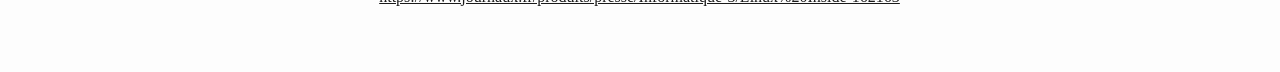
==== commit 1398123c: "Add files via upload" ====
--- a/index.html
+++ b/index.html
@@ -180,8 +180,14 @@
 <h1 class="title">Participer à la souveraineté numérique européenne</h1>
 </header>
 <p>par Éric Fullenbaum – Septembre 2026</p>
-<p>Cet article explique aux particuliers pourquoi et comment remplacer
-les services numériques américains par des équivalents européens.</p>
+<p><strong>Vos données vous appartiennent</strong> et les européens ont
+intérêt à favoriser la <strong>souveraineté</strong> et
+l’<strong>économie de l’Europe</strong>. Or, il existe des alternatives
+européennes pour chaque cas d'usage et les adopter n'est pas
+difficile.</p>
+<p>Cet article explique aux <strong>particuliers</strong> pourquoi et
+comment <strong>remplacer les services numériques américains par des
+équivalents européens</strong>.</p>
 <h1 class="TOC-Heading" id="ce-que-vous-trouverez-dans-cet-article">Ce
 que vous trouverez dans cet article :</h1>
 <p><a href="#i-pourquoi-remplacer-les-services-numériques-américains">I
@@ -293,14 +299,14 @@
 <tr>
 <td style="text-align: center;"><p>Messagerie
 <strong>WhatsApp</strong></p>
-<p><em>Remplacement facile</em></p></td>
+<p  style="color:#2196F3"><em>Remplacement facile</em></p></td>
 <td style="text-align: center;"><strong>Telegram</strong> (Dubai)<br />
 <a href="https://telegram.org/">https://telegram.org/</a></td>
 </tr>
 <tr>
 <td style="text-align: center;"><p><strong>Google</strong>
 <strong>Maps</strong>, <strong>Waze</strong></p>
-<p><em>Remplacement facile</em></p></td>
+<p  style="color:#2196F3"><em>Remplacement facile</em></p></td>
 <td style="text-align: center;"><p><strong>Here We Go</strong>
 (Pays-Bas)<br />
 <a href="https://wego.here.com/">https://wego.here.com/</a></p>
@@ -324,7 +330,7 @@
 <td style="text-align: center;"><strong>Microsoft Teams</strong>,
 <strong>Zoom</strong>, <strong>Google Meet</strong>, <strong>Cisco
 Webex<br />
-</strong><em>Remplacement facile</em></td>
+</strong><em  style="color:#2196F3">Remplacement facile</em></td>
 <td style="text-align: center;"><p><strong>kMeet</strong> (Suisse)<br />
 <a
 href="https://kmeet.infomaniak.com/">https://kmeet.infomaniak.com/</a><br />
@@ -377,7 +383,7 @@
 <tr>
 <td style="text-align: center;"><p><strong>Microsoft Word,
 Excel</strong> et <strong>PowerPoint</strong></p>
-<p><em>Remplacement facile</em></p></td>
+<p  style="color:#2196F3"><em>Remplacement facile</em></p></td>
 <td style="text-align: center;"><p><strong>OnlyOffice</strong> version
 online incluse dans Cloudeezy et version Desktop<br />
 <a
@@ -391,7 +397,7 @@
 <td style="text-align: center;"><p>Boîtes aux lettres hébergées
 <strong>live</strong>, <strong>outlook</strong>,
 <strong>gmail</strong></p>
-<p><em>Remplacement facile</em></p></td>
+<p  style="color:#2196F3"><em>Remplacement facile</em></p></td>
 <td style="text-align: center;"><p>Choisir un <strong>hébergeur de
 boîtes mail européen</strong></p>
 <p>Free, Orange, Bouygues Telecom, etc. ou voir les offres européennes
@@ -497,10 +503,17 @@
 <li><p><strong>Se connecter aux contacts et calendrier
 Cloudeezy</strong> <a
 href="https://docs.nextcloud.com/server/31/user_manual/en/groupware/sync_thunderbird.html">https://docs.nextcloud.com/server/31/user_manual/en/groupware/sync_thunderbird.html</a></p></li>
-<li><p>Utiliser l’application Contacts <a
+<li><p>Utiliser l’application <strong>Contacts</strong> <a
 href="https://docs.nextcloud.com/server/latest/user_manual/fr/groupware/contacts.html">https://docs.nextcloud.com/server/latest/user_manual/fr/groupware/contacts.html</a></p></li>
-<li><p>Utiliser l’application Agenda <a
+<li><p>Utiliser l’application <strong>Agenda</strong> <a
 href="https://docs.nextcloud.com/server/latest/user_manual/fr/groupware/calendar.html">https://docs.nextcloud.com/server/latest/user_manual/fr/groupware/calendar.html</a></p></li>
+<li><p>Chiffrer ses fichiers sensibles sur Cloudeezy avec
+<strong>Cryptomator</strong> (Allemagne et Open Source) : <a
+href="https://cryptomator.org/for-individuals/">https://cryptomator.org/for-individuals/</a></p></li>
+<li><p>Faire des sauvegardes ou copier des fichiers de OneDrive vers
+Nextcloud sans remplir son disque dur avec <strong>rclone</strong> (Open
+Source sur Github) : <a
+href="https://rclone.org/downloads/">https://rclone.org/downloads/</a></p></li>
 </ul>
 <p>Autres suites et solutions numériques alternatives
 intéressantes :</p>
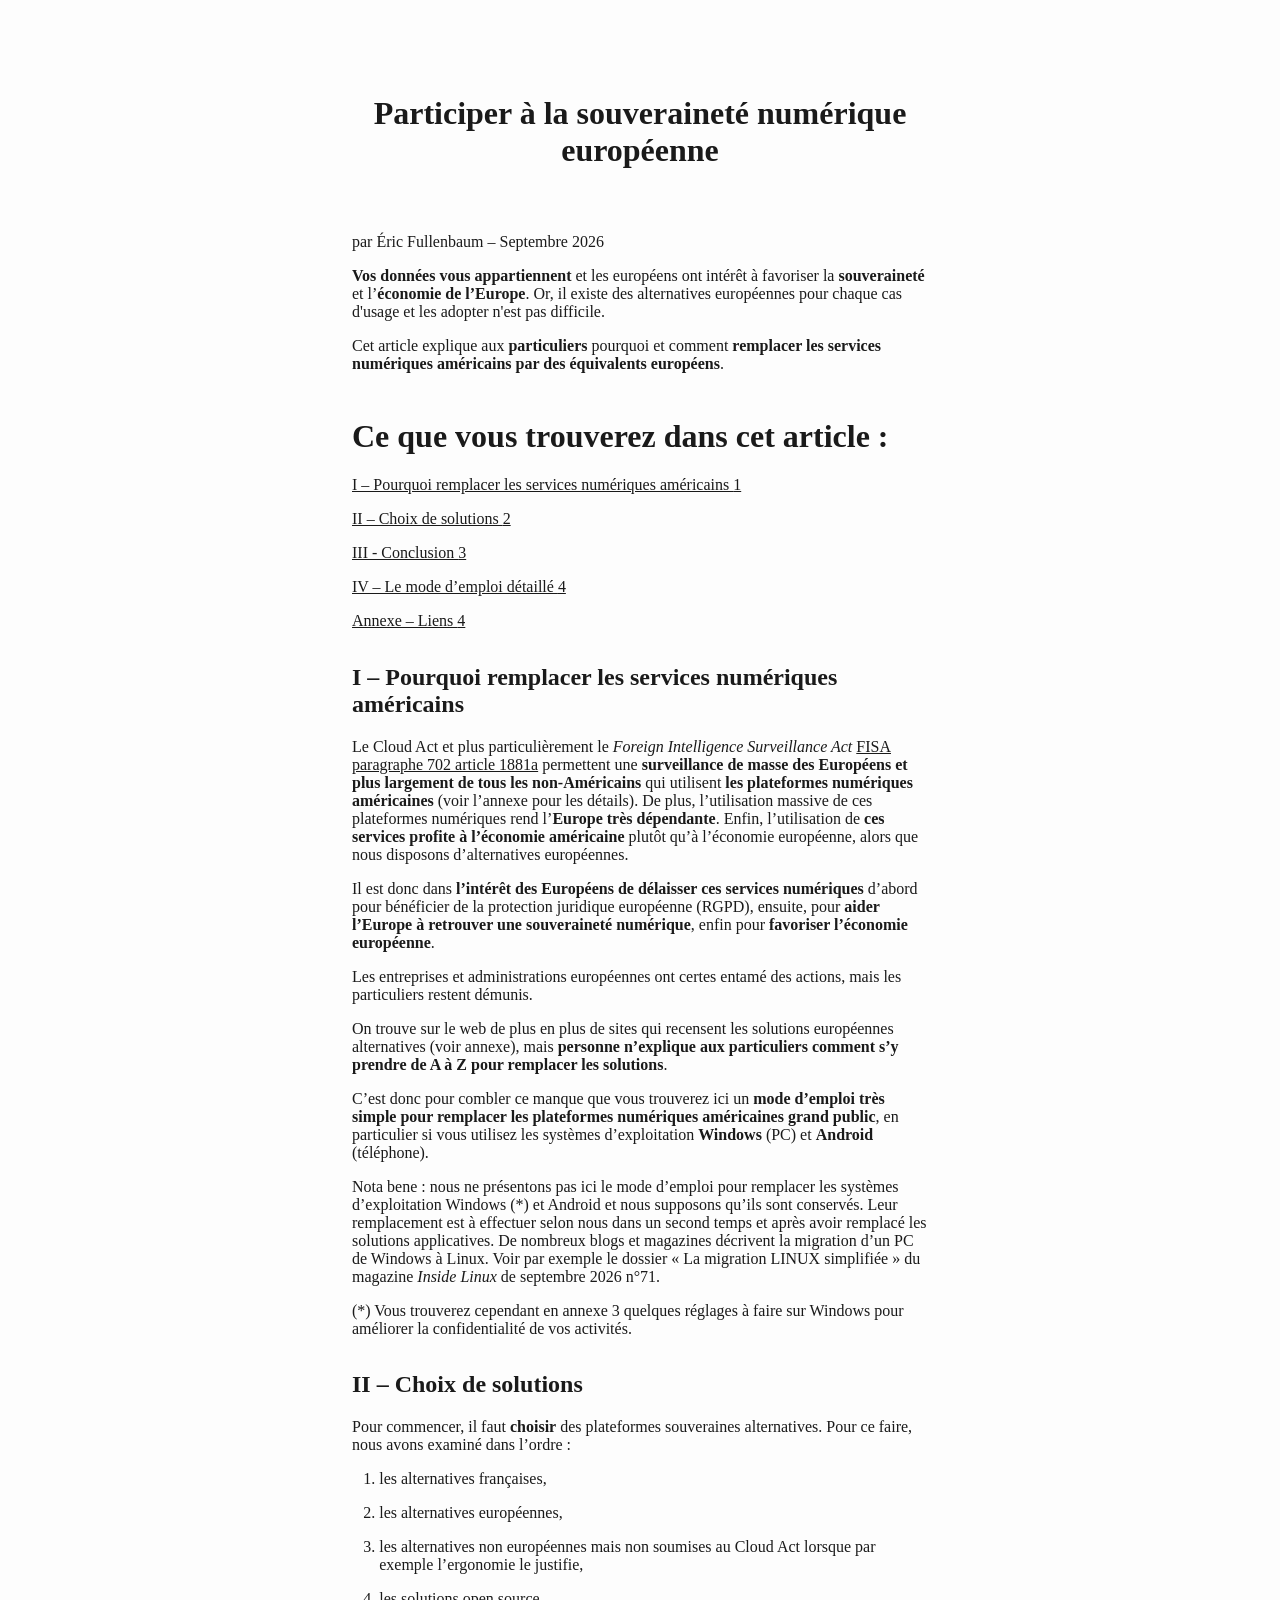
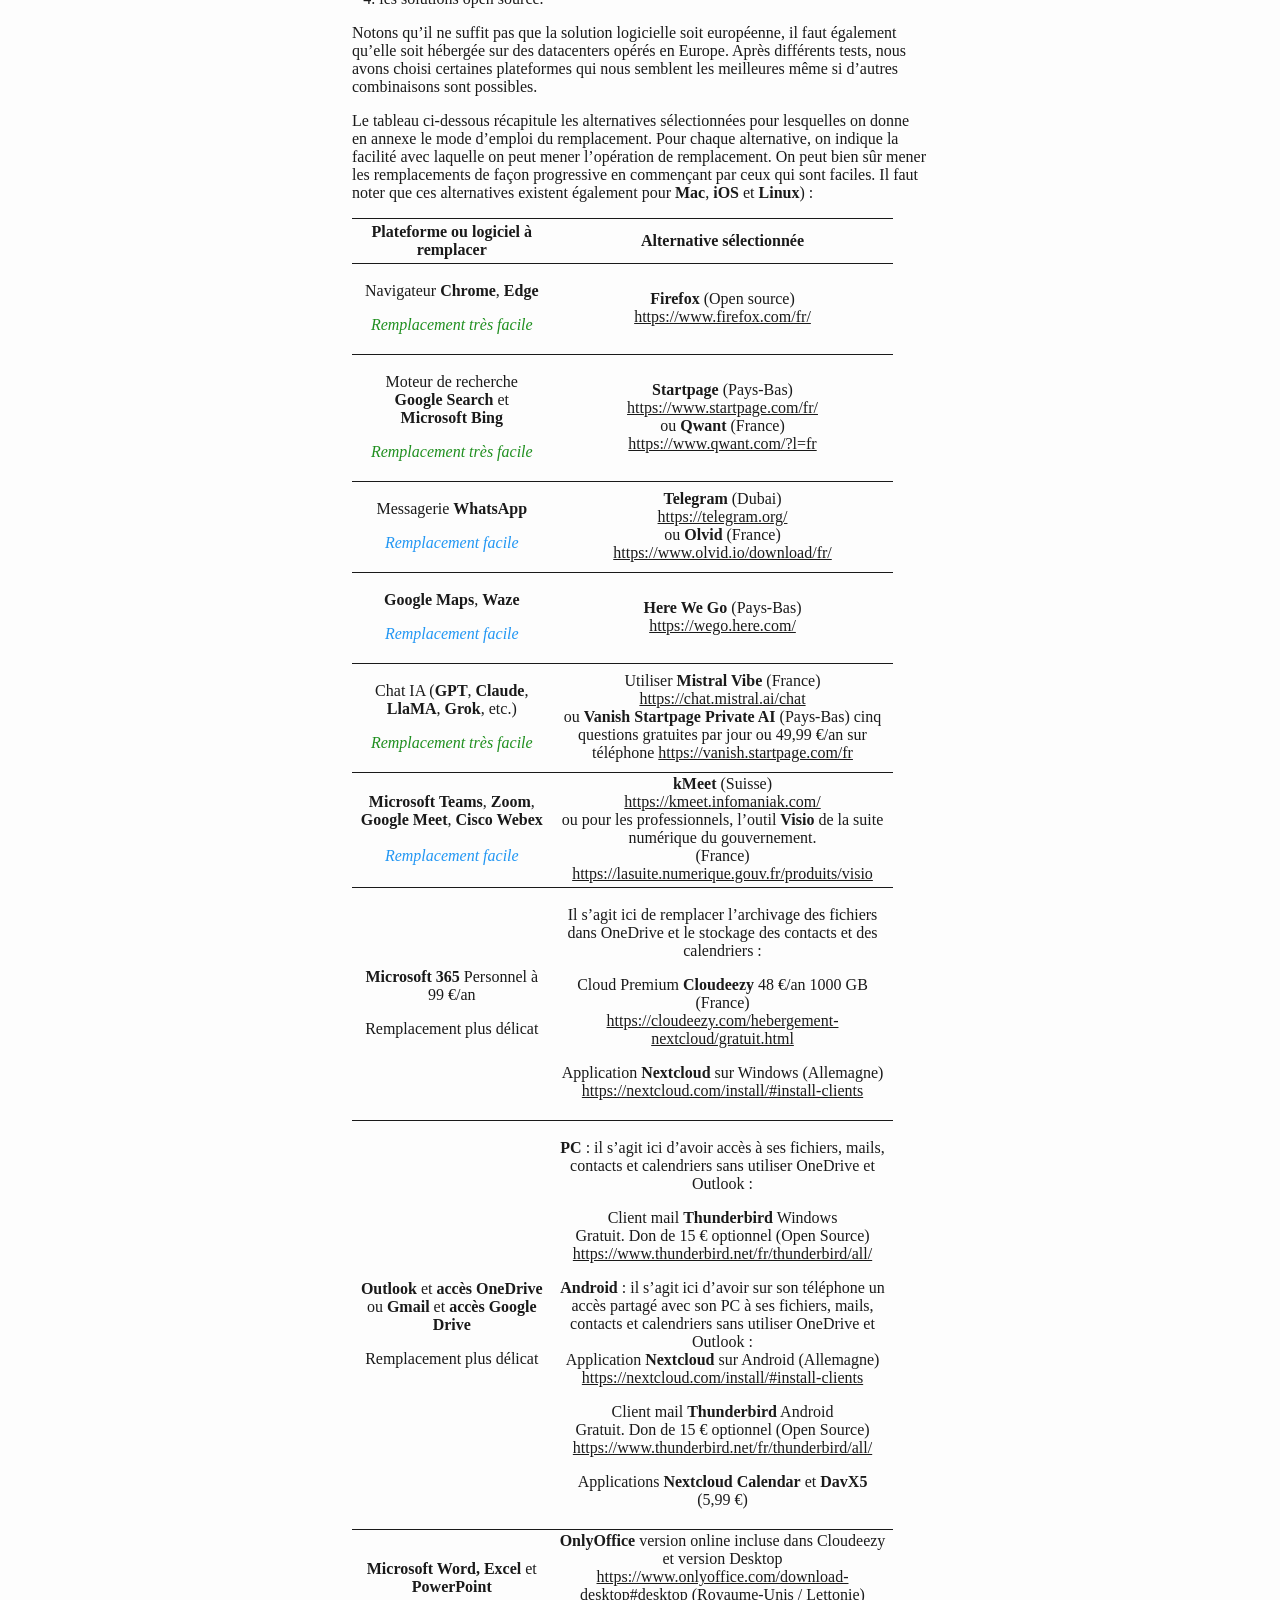
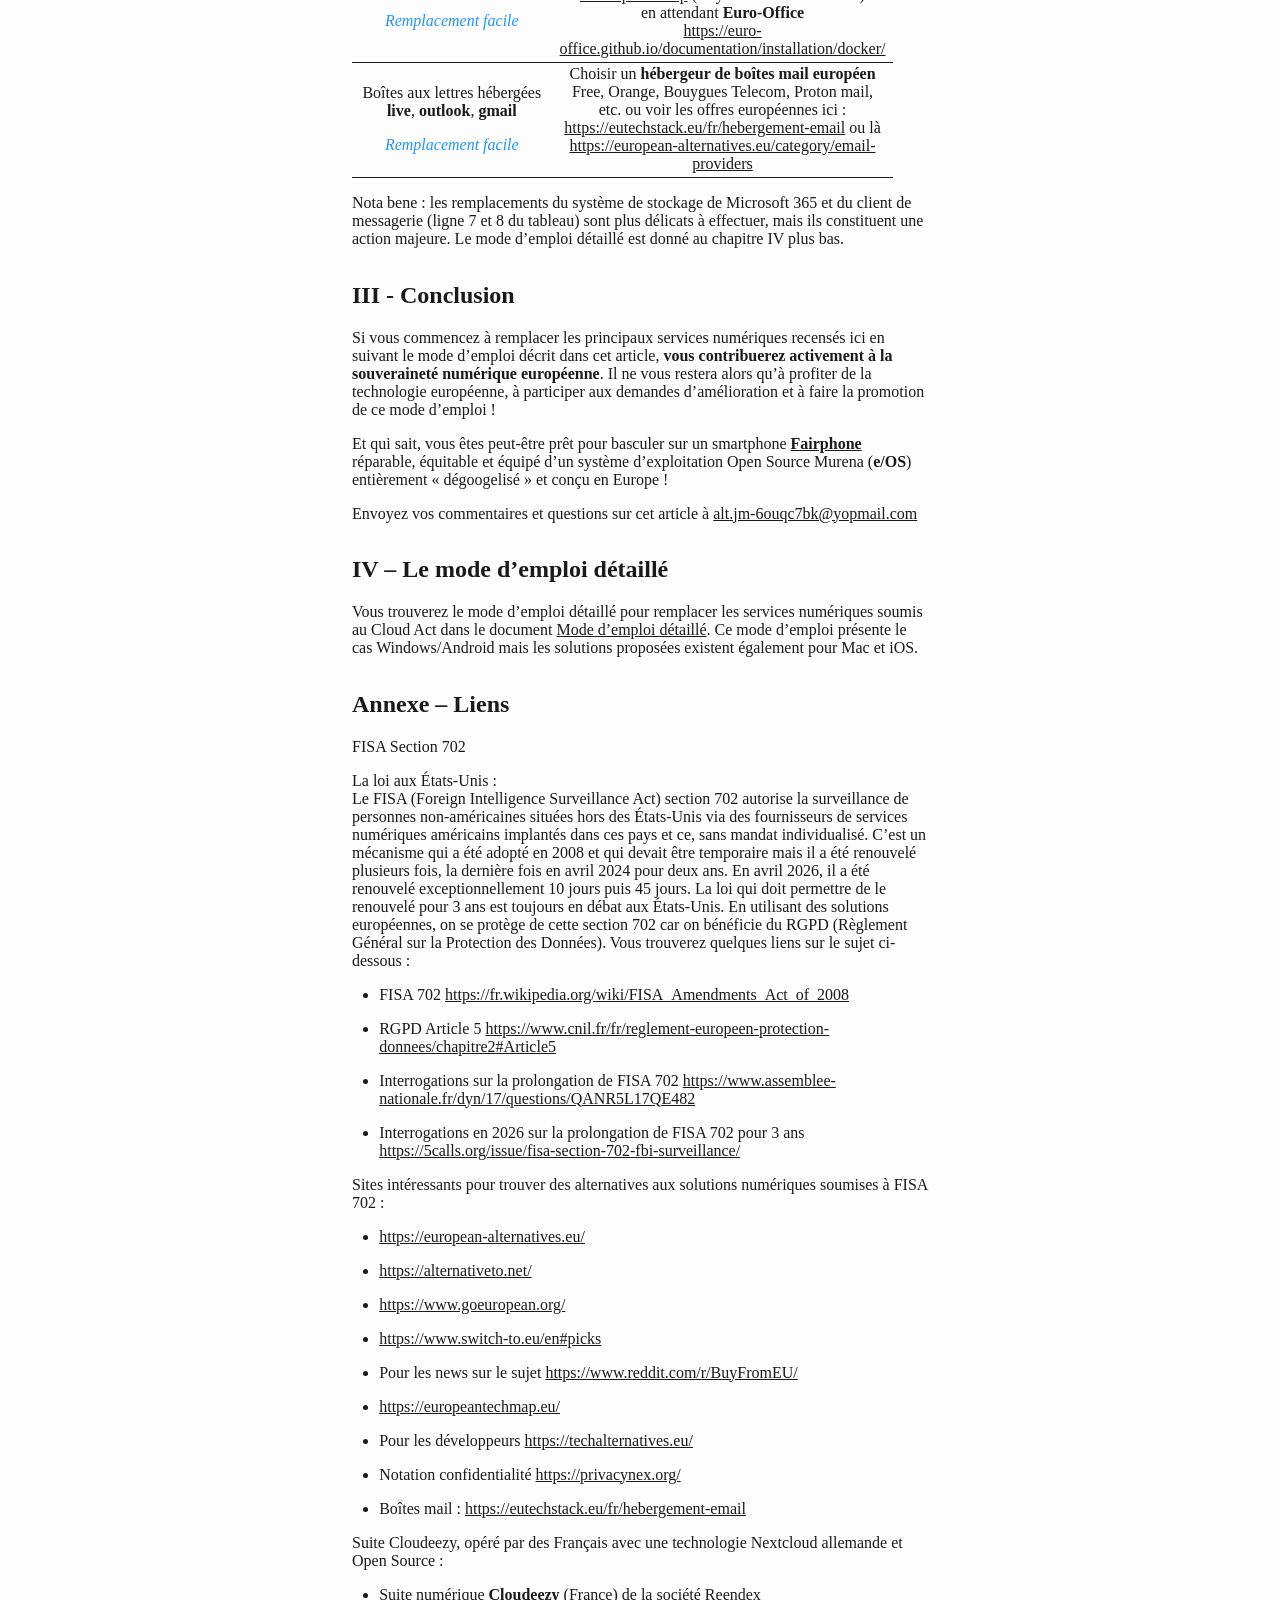
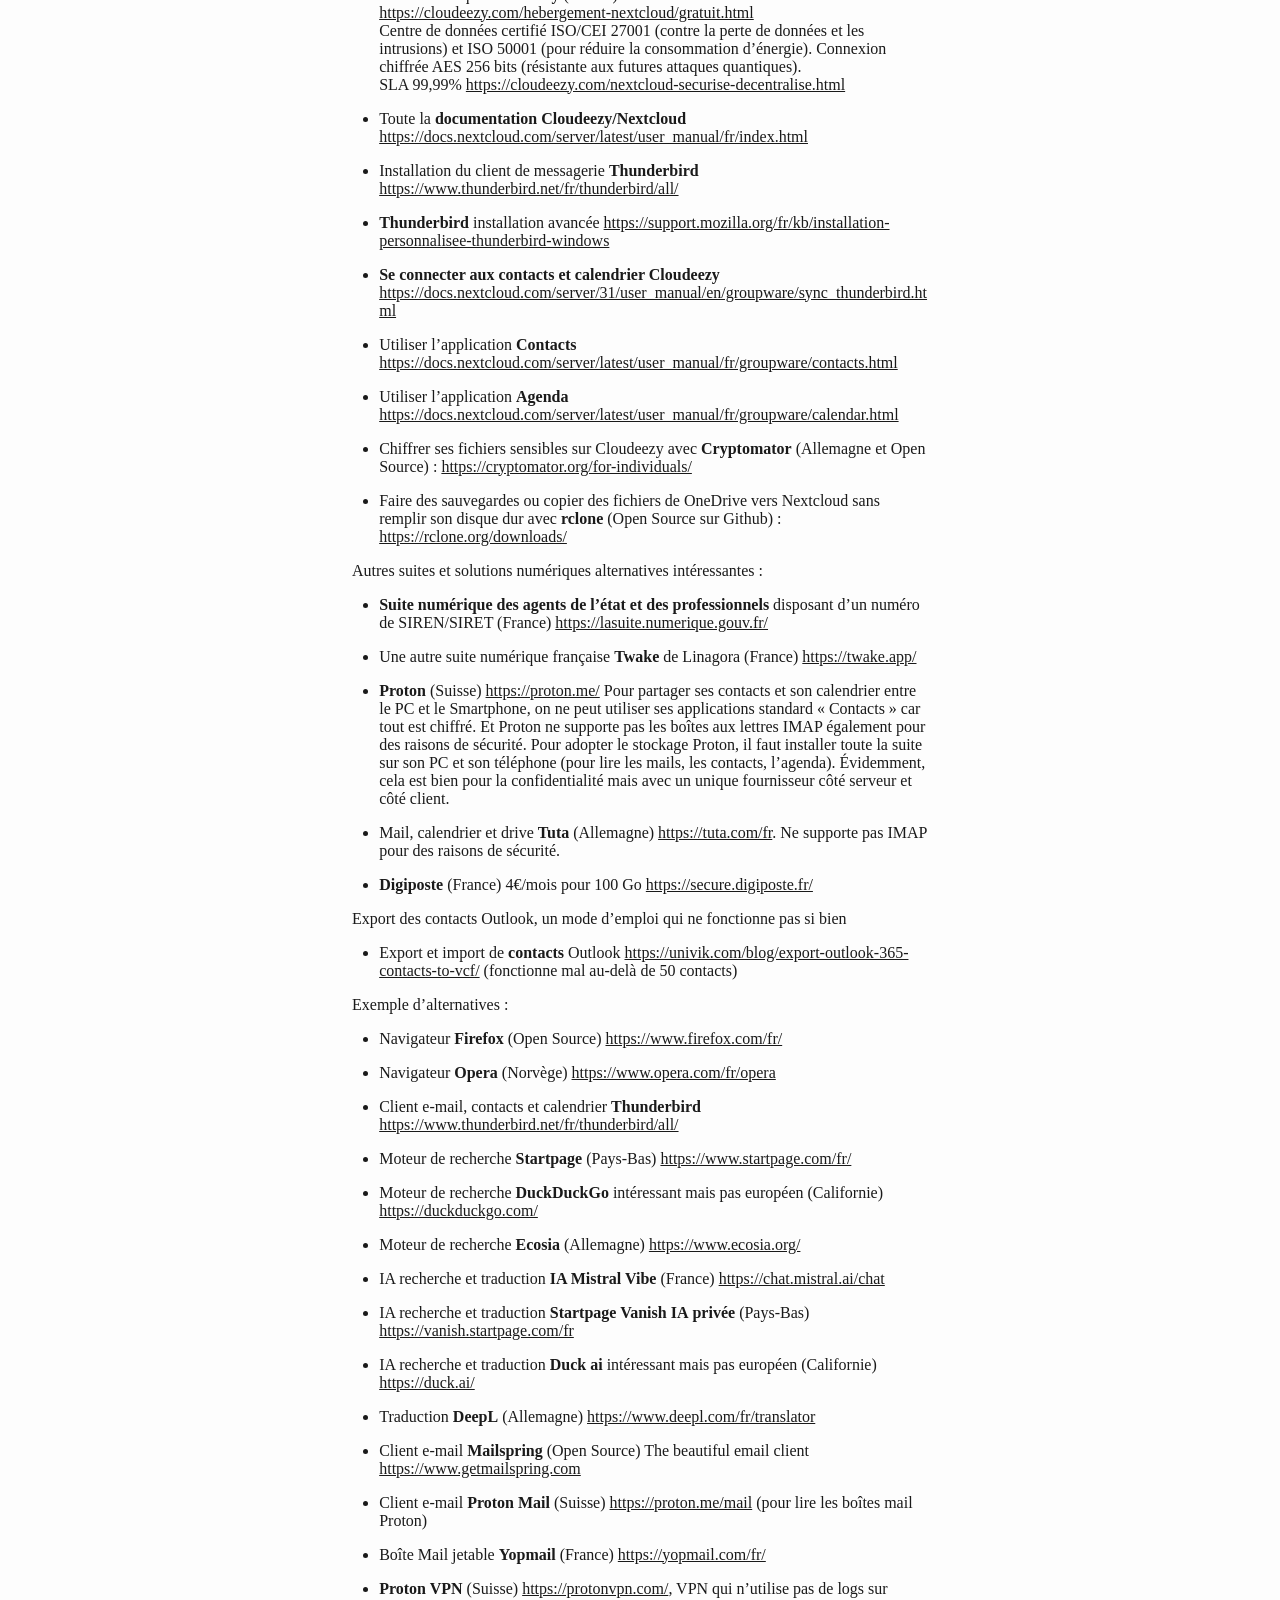
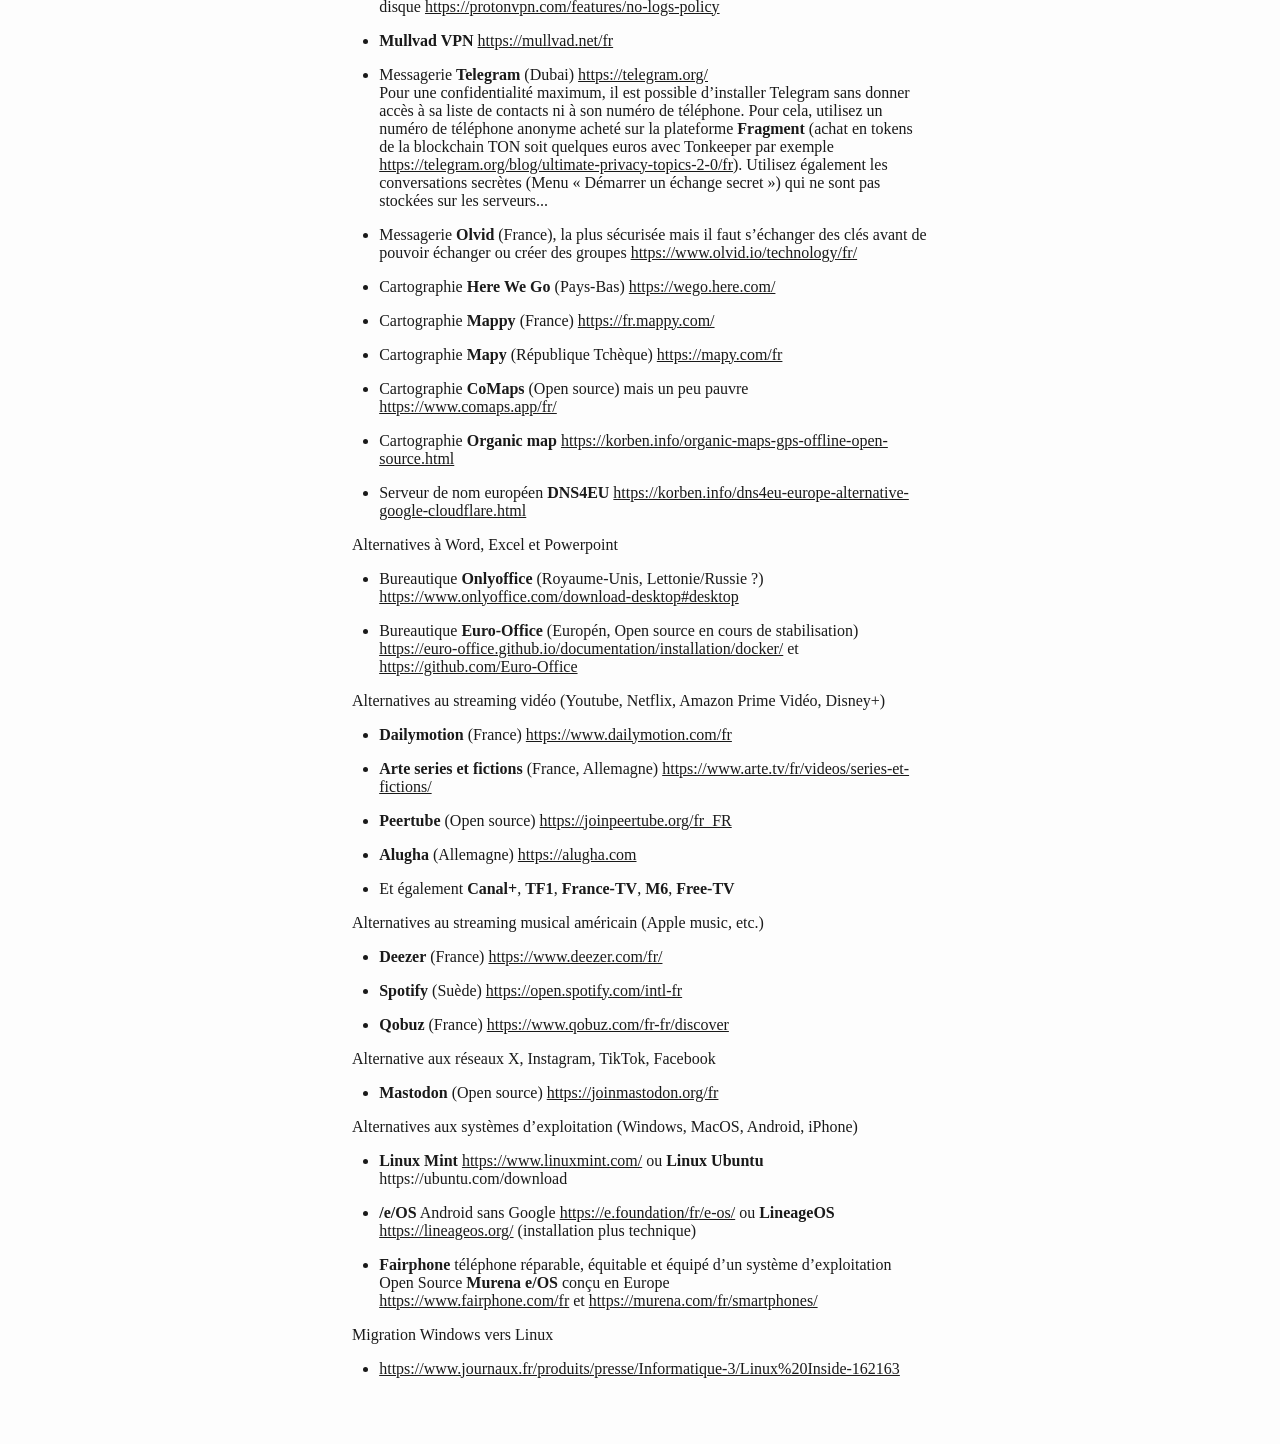
==== commit 395d4bc0: "Add files via upload" ====
--- a/index.html
+++ b/index.html
@@ -289,56 +289,56 @@
 <td style="text-align: center;"><p>Moteur de recherche <strong>Google
 Search</strong> et <strong>Microsoft Bing</strong></p>
 <p style="color:#1f8f1f"><em>Remplacement très facile</em></p></td>
-<td style="text-align: center;"><p><strong>Startpage</strong> (Pays-Bas)
-<a
-href="https://www.startpage.com/fr/">https://www.startpage.com/fr/</a></p>
-<p><strong>Qwant</strong> (France)<br />
-<a
-href="https://www.qwant.com/?l=fr">https://www.qwant.com/?l=fr</a></p></td>
+<td style="text-align: center;"><strong>Startpage</strong> (Pays-Bas) <a
+href="https://www.startpage.com/fr/">https://www.startpage.com/fr/</a><br />
+ou <strong>Qwant</strong> (France)<br />
+<a
+href="https://www.qwant.com/?l=fr">https://www.qwant.com/?l=fr</a></td>
 </tr>
 <tr>
 <td style="text-align: center;"><p>Messagerie
 <strong>WhatsApp</strong></p>
-<p  style="color:#2196F3"><em>Remplacement facile</em></p></td>
+<p style="color:#2196F3"><em>Remplacement facile</em></p></td>
 <td style="text-align: center;"><strong>Telegram</strong> (Dubai)<br />
-<a href="https://telegram.org/">https://telegram.org/</a></td>
+<a href="https://telegram.org/">https://telegram.org/</a><br />
+ou <strong>Olvid</strong> (France)<br />
+<a
+href="https://www.olvid.io/download/fr/">https://www.olvid.io/download/fr/</a></td>
 </tr>
 <tr>
 <td style="text-align: center;"><p><strong>Google</strong>
 <strong>Maps</strong>, <strong>Waze</strong></p>
-<p  style="color:#2196F3"><em>Remplacement facile</em></p></td>
-<td style="text-align: center;"><p><strong>Here We Go</strong>
+<p style="color:#2196F3"><em>Remplacement facile</em></p></td>
+<td style="text-align: center;"><strong>Here We Go</strong>
 (Pays-Bas)<br />
-<a href="https://wego.here.com/">https://wego.here.com/</a></p>
-<p>ou <strong>Mappy</strong> (France) <a
-href="https://fr.mappy.com/">https://fr.mappy.com/</a></p></td>
+<a href="https://wego.here.com/">https://wego.here.com/</a></td>
 </tr>
 <tr>
 <td style="text-align: center;"><p>Chat IA (<strong>GPT</strong>,
 <strong>Claude</strong>, <strong>LlaMA</strong>, <strong>Grok</strong>,
 etc.)</p>
 <p style="color:#1f8f1f"><em>Remplacement très facile</em></p></td>
-<td style="text-align: center;"><p>Utiliser <strong>Mistral
-Vibe</strong> (France)<br />
-<a
-href="https://chat.mistral.ai/chat">https://chat.mistral.ai/chat</a></p>
-<p>ou <strong>Vanish Startpage Private AI</strong> (Pays-Bas) cinq
+<td style="text-align: center;">Utiliser <strong>Mistral Vibe</strong>
+(France)<br />
+<a
+href="https://chat.mistral.ai/chat">https://chat.mistral.ai/chat</a><br />
+ou <strong>Vanish Startpage Private AI</strong> (Pays-Bas) cinq
 questions gratuites par jour ou 49,99 €/an sur téléphone <a
-href="https://vanish.startpage.com/fr">https://vanish.startpage.com/fr</a></p></td>
+href="https://vanish.startpage.com/fr">https://vanish.startpage.com/fr</a></td>
 </tr>
 <tr>
 <td style="text-align: center;"><strong>Microsoft Teams</strong>,
 <strong>Zoom</strong>, <strong>Google Meet</strong>, <strong>Cisco
-Webex<br />
-</strong><em  style="color:#2196F3">Remplacement facile</em></td>
-<td style="text-align: center;"><p><strong>kMeet</strong> (Suisse)<br />
+Webex<br /><br />
+</strong><em style="color:#2196F3">Remplacement facile</em></td>
+<td style="text-align: center;"><strong>kMeet</strong> (Suisse)<br />
 <a
 href="https://kmeet.infomaniak.com/">https://kmeet.infomaniak.com/</a><br />
-Pour les professionnels, l’outil <strong>Visio</strong> de la suite
-numérique du gouvernement.</p>
-<p>(France)<br />
-<a
-href="https://lasuite.numerique.gouv.fr/produits/visio">https://lasuite.numerique.gouv.fr/produits/visio</a></p></td>
+ou pour les professionnels, l’outil <strong>Visio</strong> de la suite
+numérique du gouvernement.<br />
+(France)<br />
+<a
+href="https://lasuite.numerique.gouv.fr/produits/visio">https://lasuite.numerique.gouv.fr/produits/visio</a></td>
 </tr>
 <tr>
 <td style="text-align: center;"><p><strong>Microsoft 365</strong>
@@ -363,18 +363,18 @@
 <td style="text-align: center;"><p><strong>PC</strong> : il s’agit ici
 d’avoir accès à ses fichiers, mails, contacts et calendriers sans
 utiliser OneDrive et Outlook :</p>
-<p>Client mail <strong>Thunderbird</strong> Windows</p>
-<p>Gratuit. Don de 15 € optionnel (Open Source)<br />
+<p>Client mail <strong>Thunderbird</strong> Windows<br />
+Gratuit. Don de 15 € optionnel (Open Source)<br />
 <a
 href="https://www.thunderbird.net/fr/thunderbird/all/">https://www.thunderbird.net/fr/thunderbird/all/</a></p>
 <p><strong>Android</strong> : il s’agit ici d’avoir sur son téléphone un
 accès partagé avec son PC à ses fichiers, mails, contacts et calendriers
-sans utiliser OneDrive et Outlook :</p>
-<p>Application <strong>Nextcloud</strong> sur Android (Allemagne)<br />
+sans utiliser OneDrive et Outlook :<br />
+Application <strong>Nextcloud</strong> sur Android (Allemagne)<br />
 <a
 href="https://nextcloud.com/install/#install-clients">https://nextcloud.com/install/#install-clients</a></p>
-<p>Client mail <strong>Thunderbird</strong> Android</p>
-<p>Gratuit. Don de 15 € optionnel (Open Source)<br />
+<p>Client mail <strong>Thunderbird</strong> Android<br />
+Gratuit. Don de 15 € optionnel (Open Source)<br />
 <a
 href="https://www.thunderbird.net/fr/thunderbird/all/">https://www.thunderbird.net/fr/thunderbird/all/</a></p>
 <p>Applications <strong>Nextcloud Calendar</strong> et
@@ -383,29 +383,29 @@
 <tr>
 <td style="text-align: center;"><p><strong>Microsoft Word,
 Excel</strong> et <strong>PowerPoint</strong></p>
-<p  style="color:#2196F3"><em>Remplacement facile</em></p></td>
-<td style="text-align: center;"><p><strong>OnlyOffice</strong> version
+<p style="color:#2196F3"><em>Remplacement facile</em></p></td>
+<td style="text-align: center;"><strong>OnlyOffice</strong> version
 online incluse dans Cloudeezy et version Desktop<br />
 <a
 href="https://www.onlyoffice.com/download-desktop#desktop">https://www.onlyoffice.com/download-desktop#desktop</a>
-(Royaume-Unis / Lettonie)</p>
-<p>en attendant <strong>Euro-Office<br />
+(Royaume-Unis / Lettonie)<br />
+en attendant <strong>Euro-Office<br />
 </strong><a
-href="https://euro-office.github.io/documentation/installation/docker/">https://euro-office.github.io/documentation/installation/docker/</a></p></td>
+href="https://euro-office.github.io/documentation/installation/docker/">https://euro-office.github.io/documentation/installation/docker/</a></td>
 </tr>
 <tr>
 <td style="text-align: center;"><p>Boîtes aux lettres hébergées
 <strong>live</strong>, <strong>outlook</strong>,
 <strong>gmail</strong></p>
-<p  style="color:#2196F3"><em>Remplacement facile</em></p></td>
-<td style="text-align: center;"><p>Choisir un <strong>hébergeur de
-boîtes mail européen</strong></p>
-<p>Free, Orange, Bouygues Telecom, etc. ou voir les offres européennes
-ici :<br />
+<p style="color:#2196F3"><em>Remplacement facile</em></p></td>
+<td style="text-align: center;">Choisir un <strong>hébergeur de boîtes
+mail européen<br />
+</strong>Free, Orange, Bouygues Telecom, Proton mail, etc. ou voir les
+offres européennes ici :<br />
 <a
 href="https://eutechstack.eu/fr/hebergement-email">https://eutechstack.eu/fr/hebergement-email</a>
 ou là <a
-href="https://european-alternatives.eu/category/email-providers">https://european-alternatives.eu/category/email-providers</a></p></td>
+href="https://european-alternatives.eu/category/email-providers">https://european-alternatives.eu/category/email-providers</a></td>
 </tr>
 </tbody>
 </table>
@@ -598,8 +598,10 @@
 href="https://telegram.org/blog/ultimate-privacy-topics-2-0/fr">https://telegram.org/blog/ultimate-privacy-topics-2-0/fr</a>).
 Utilisez également les conversations secrètes (Menu « Démarrer un
 échange secret ») qui ne sont pas stockées sur les serveurs...</p></li>
-<li><p>Messagerie <strong>Olvid</strong> (France), la plus sécurisée <a
-href="https://www.olvid.io/fr/">https://www.olvid.io/fr/</a></p></li>
+<li><p>Messagerie <strong>Olvid</strong> (France), la plus sécurisée
+mais il faut s’échanger des clés avant de pouvoir échanger ou créer des
+groupes <a
+href="https://www.olvid.io/technology/fr/">https://www.olvid.io/technology/fr/</a></p></li>
 <li><p>Cartographie <strong>Here We Go</strong> (Pays-Bas) <a
 href="https://wego.here.com/">https://wego.here.com/</a></p></li>
 <li><p>Cartographie <strong>Mappy</strong> (France) <a
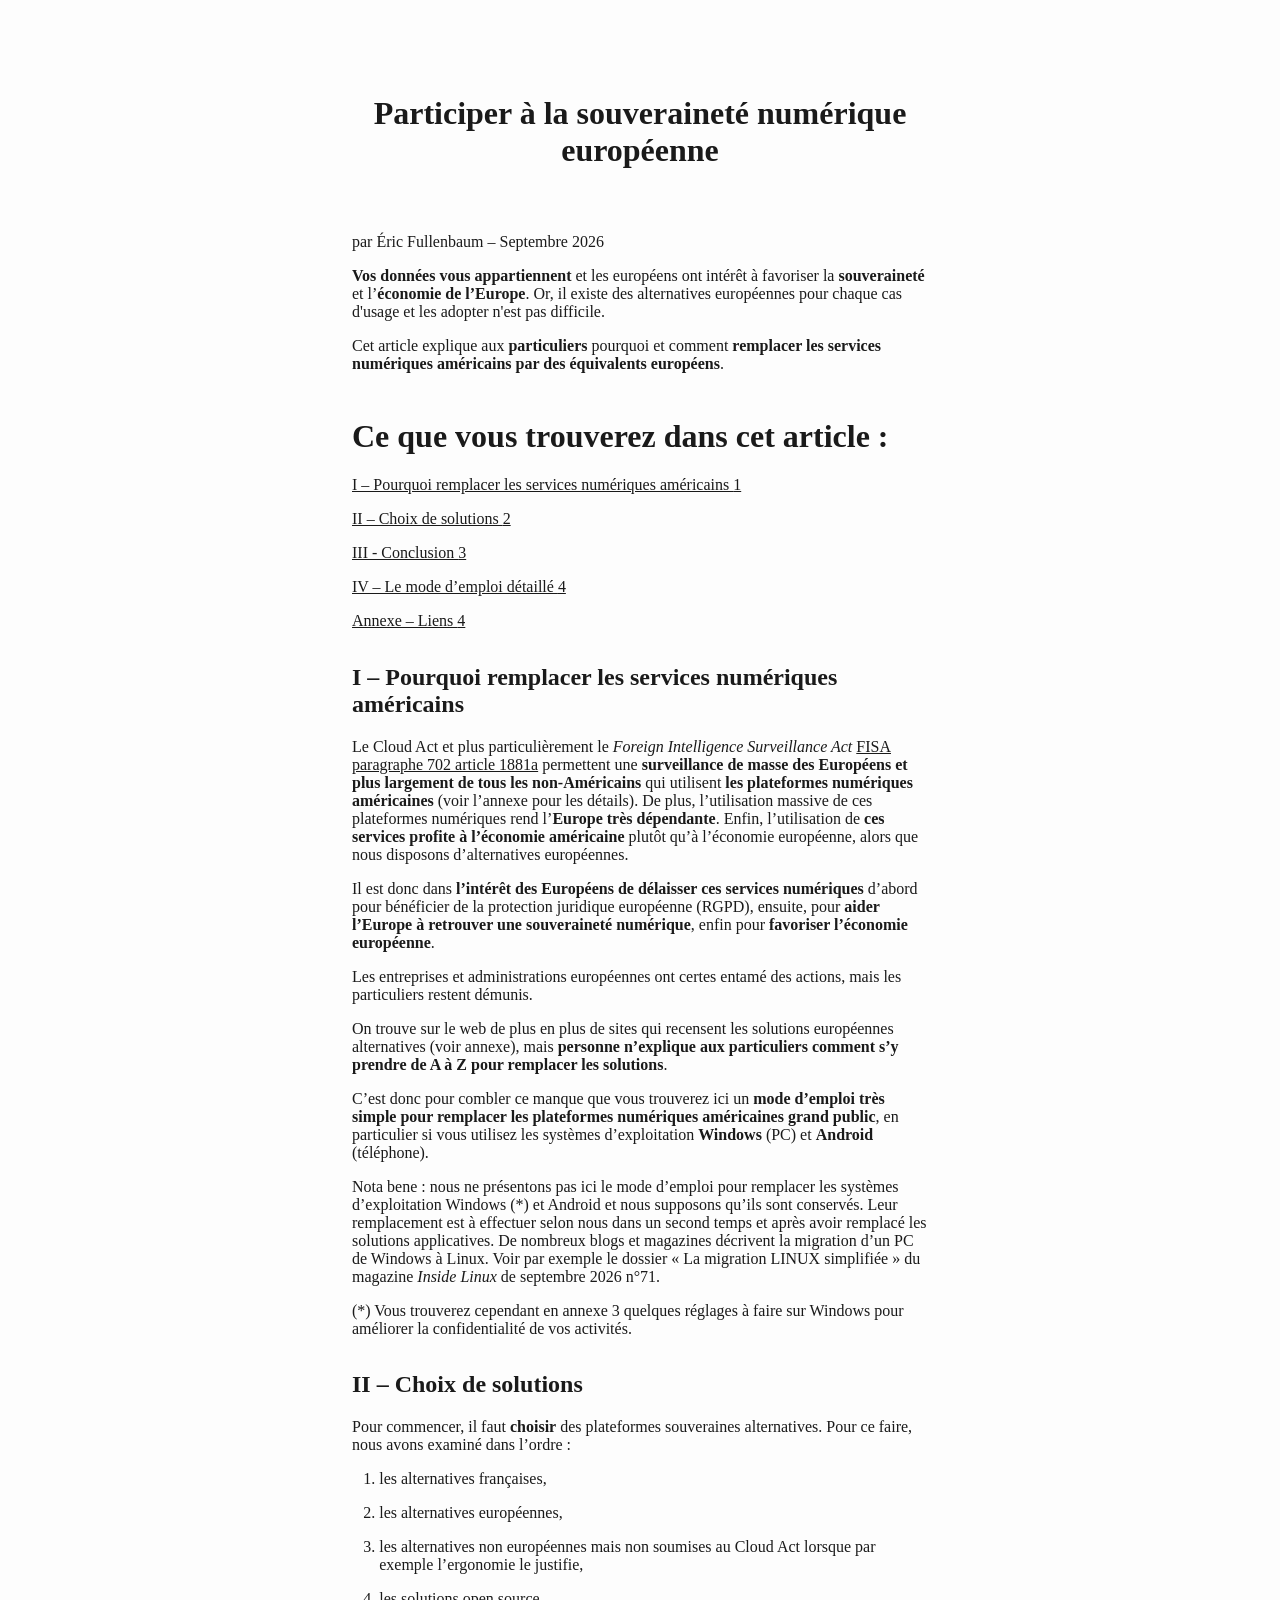
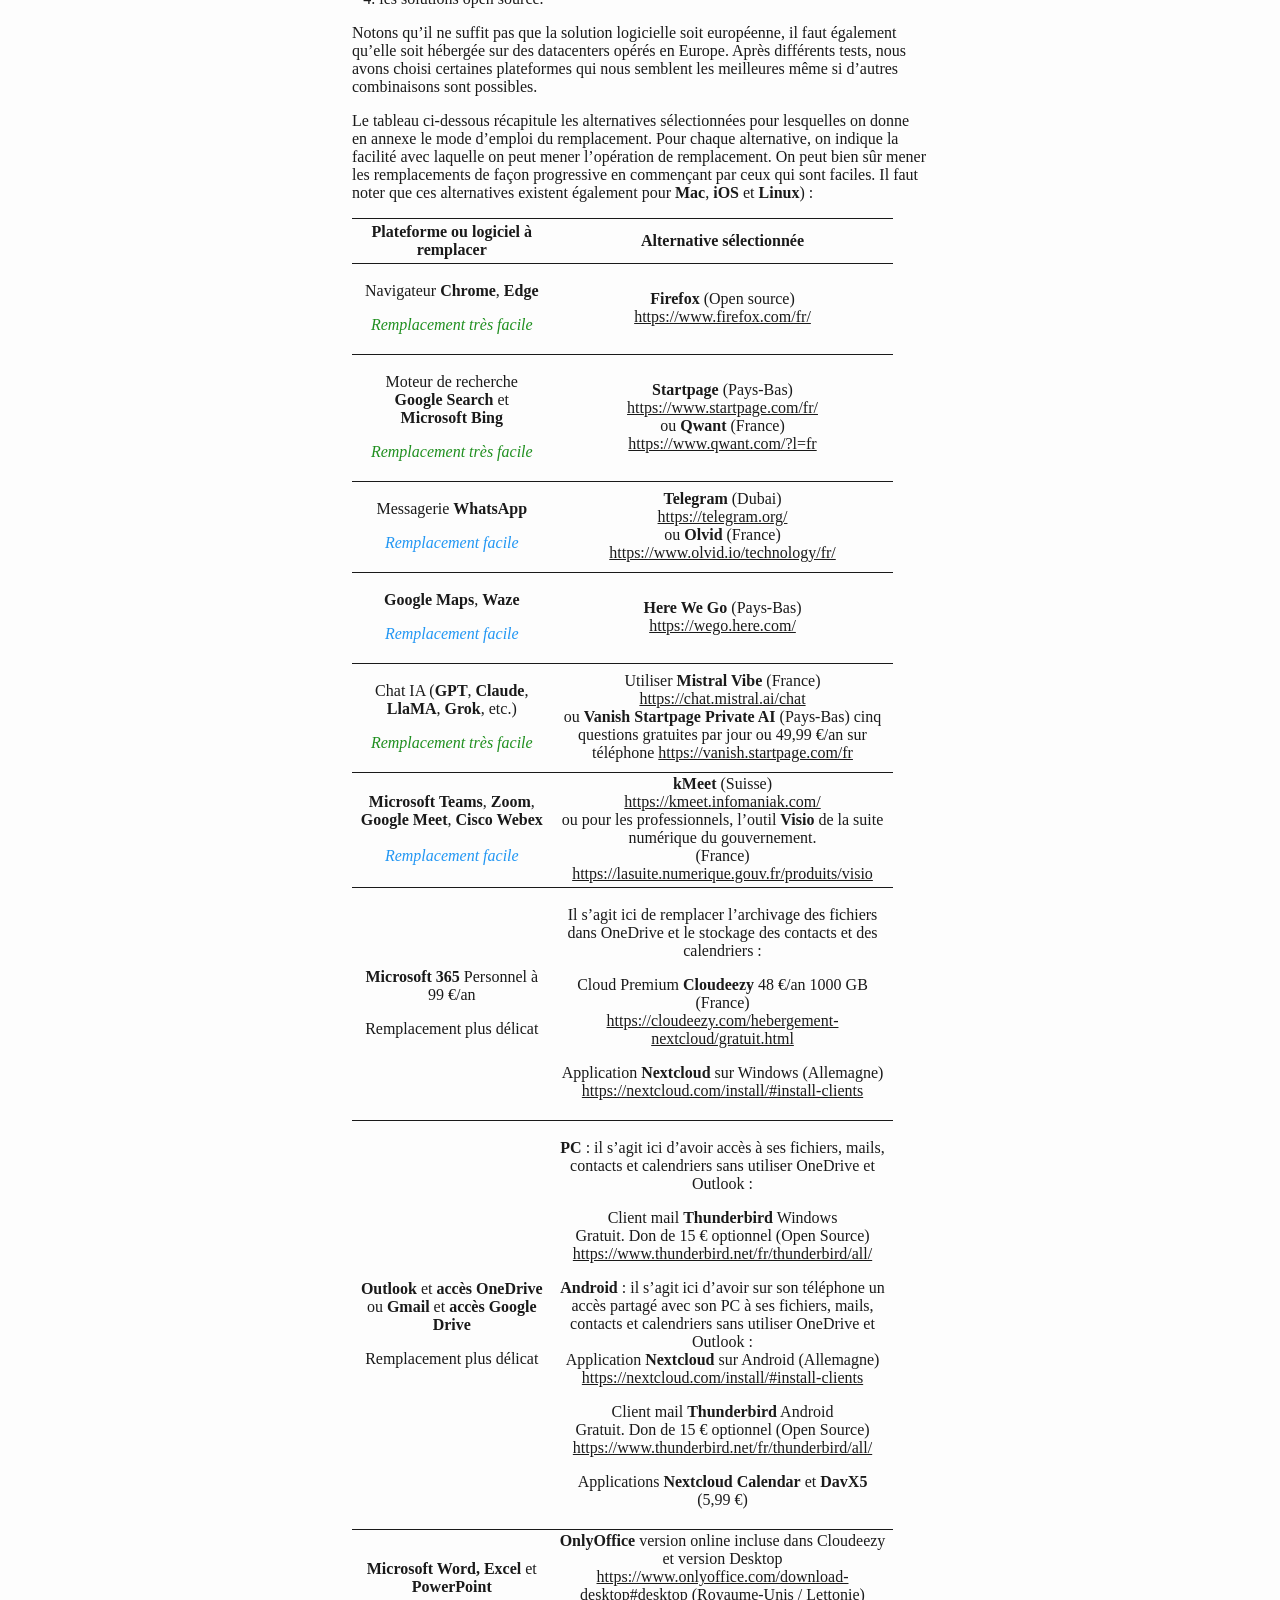
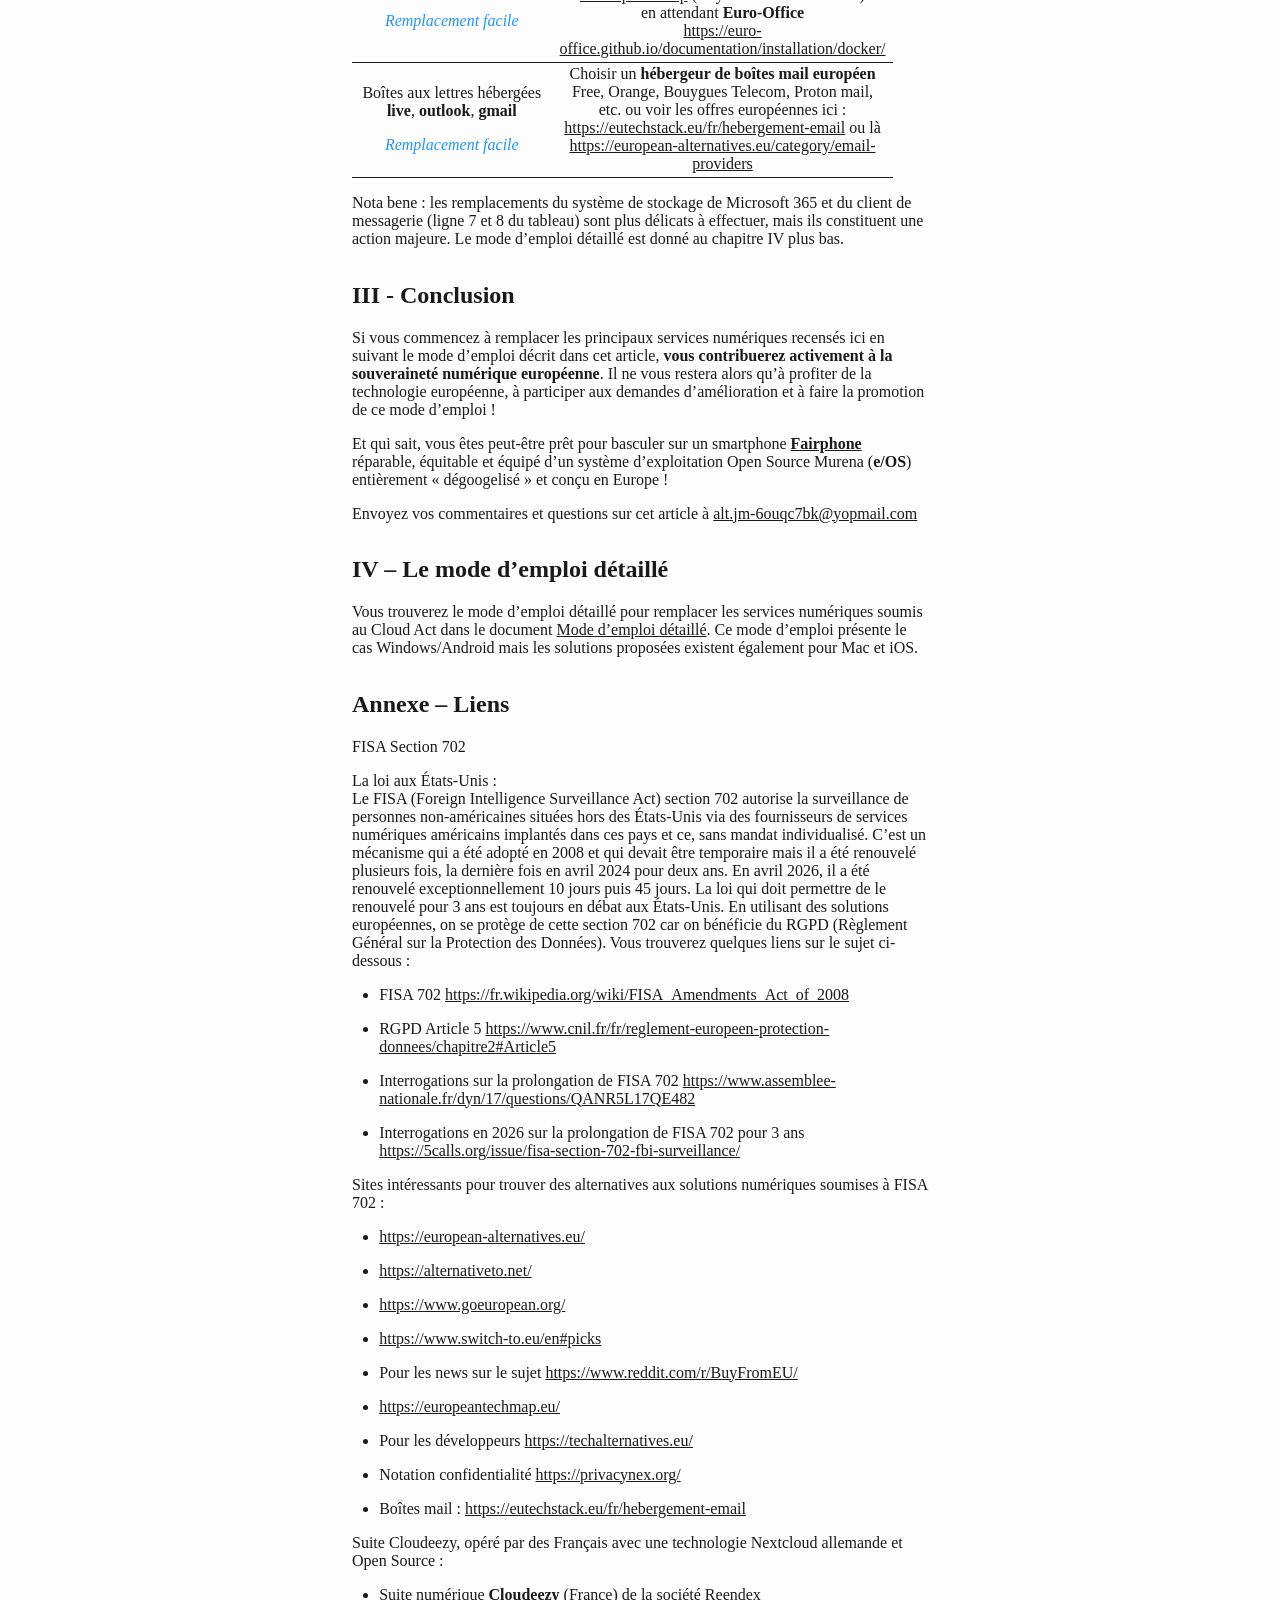
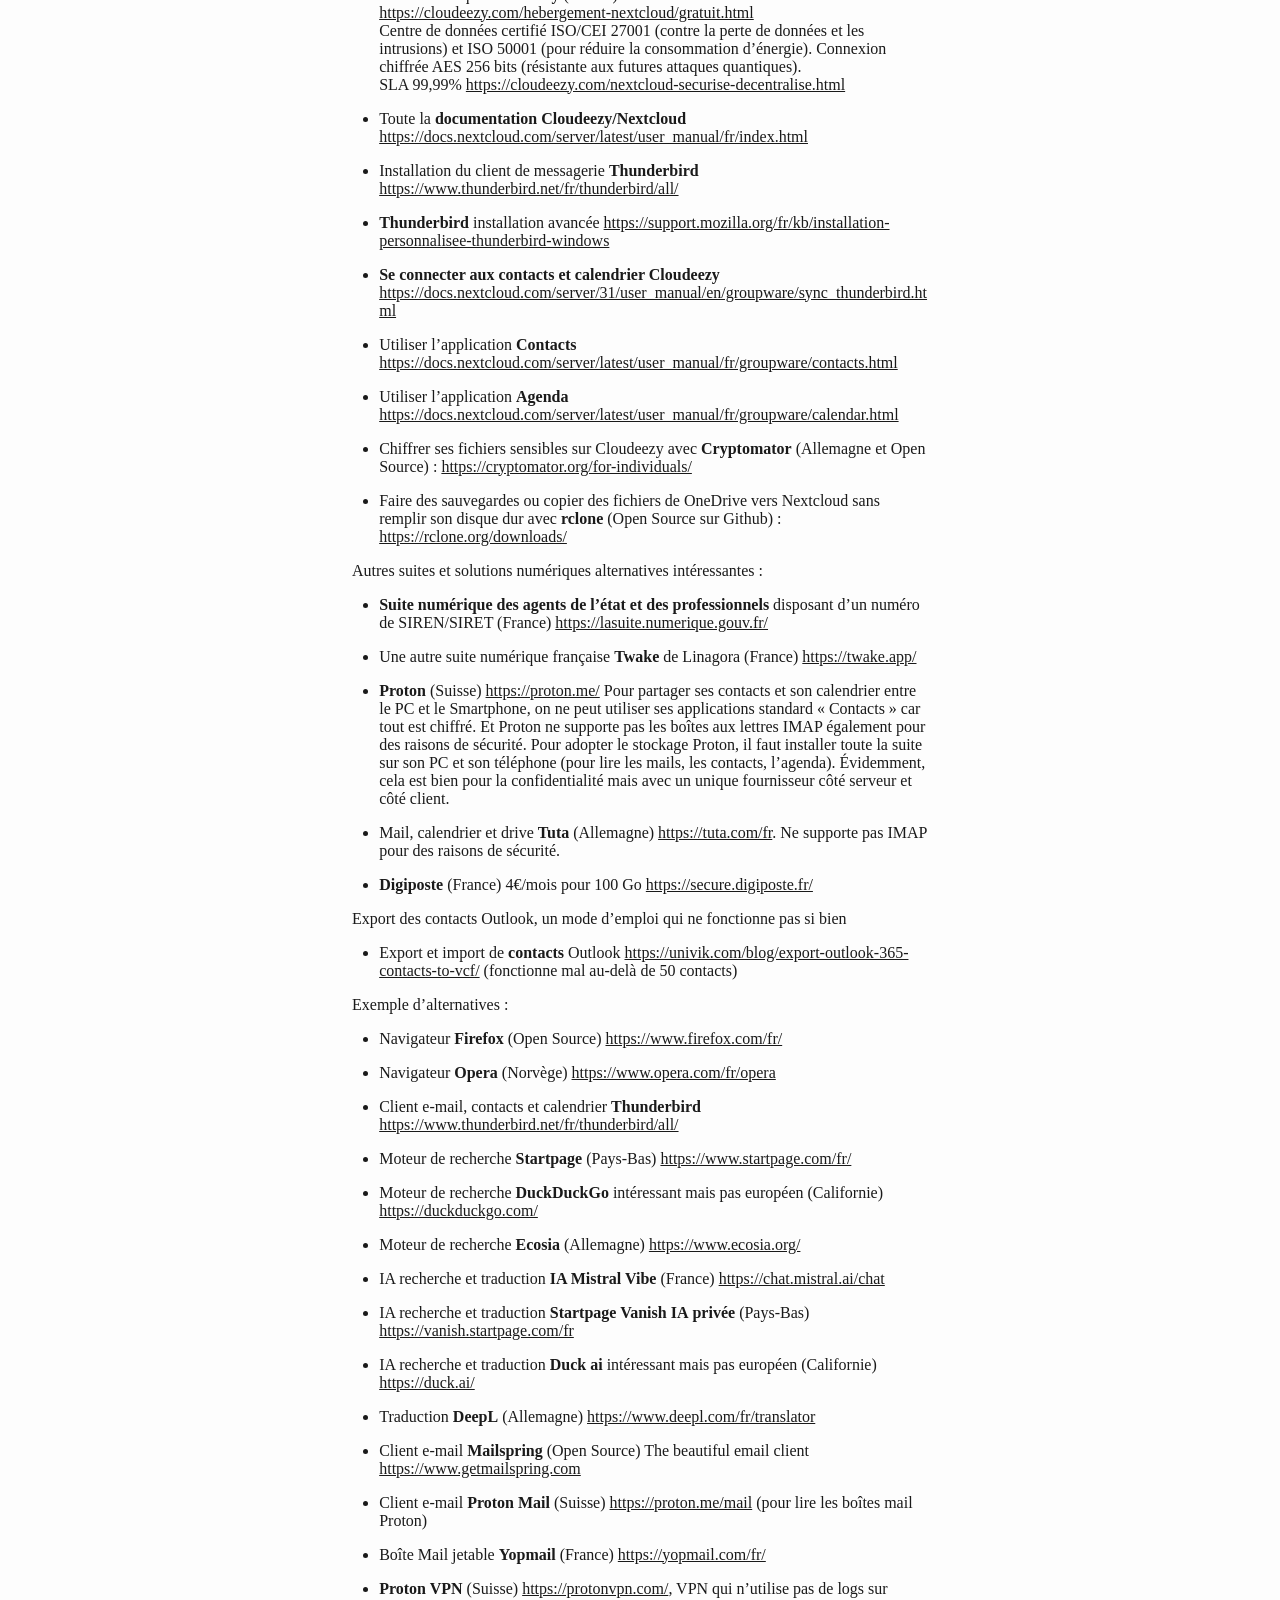
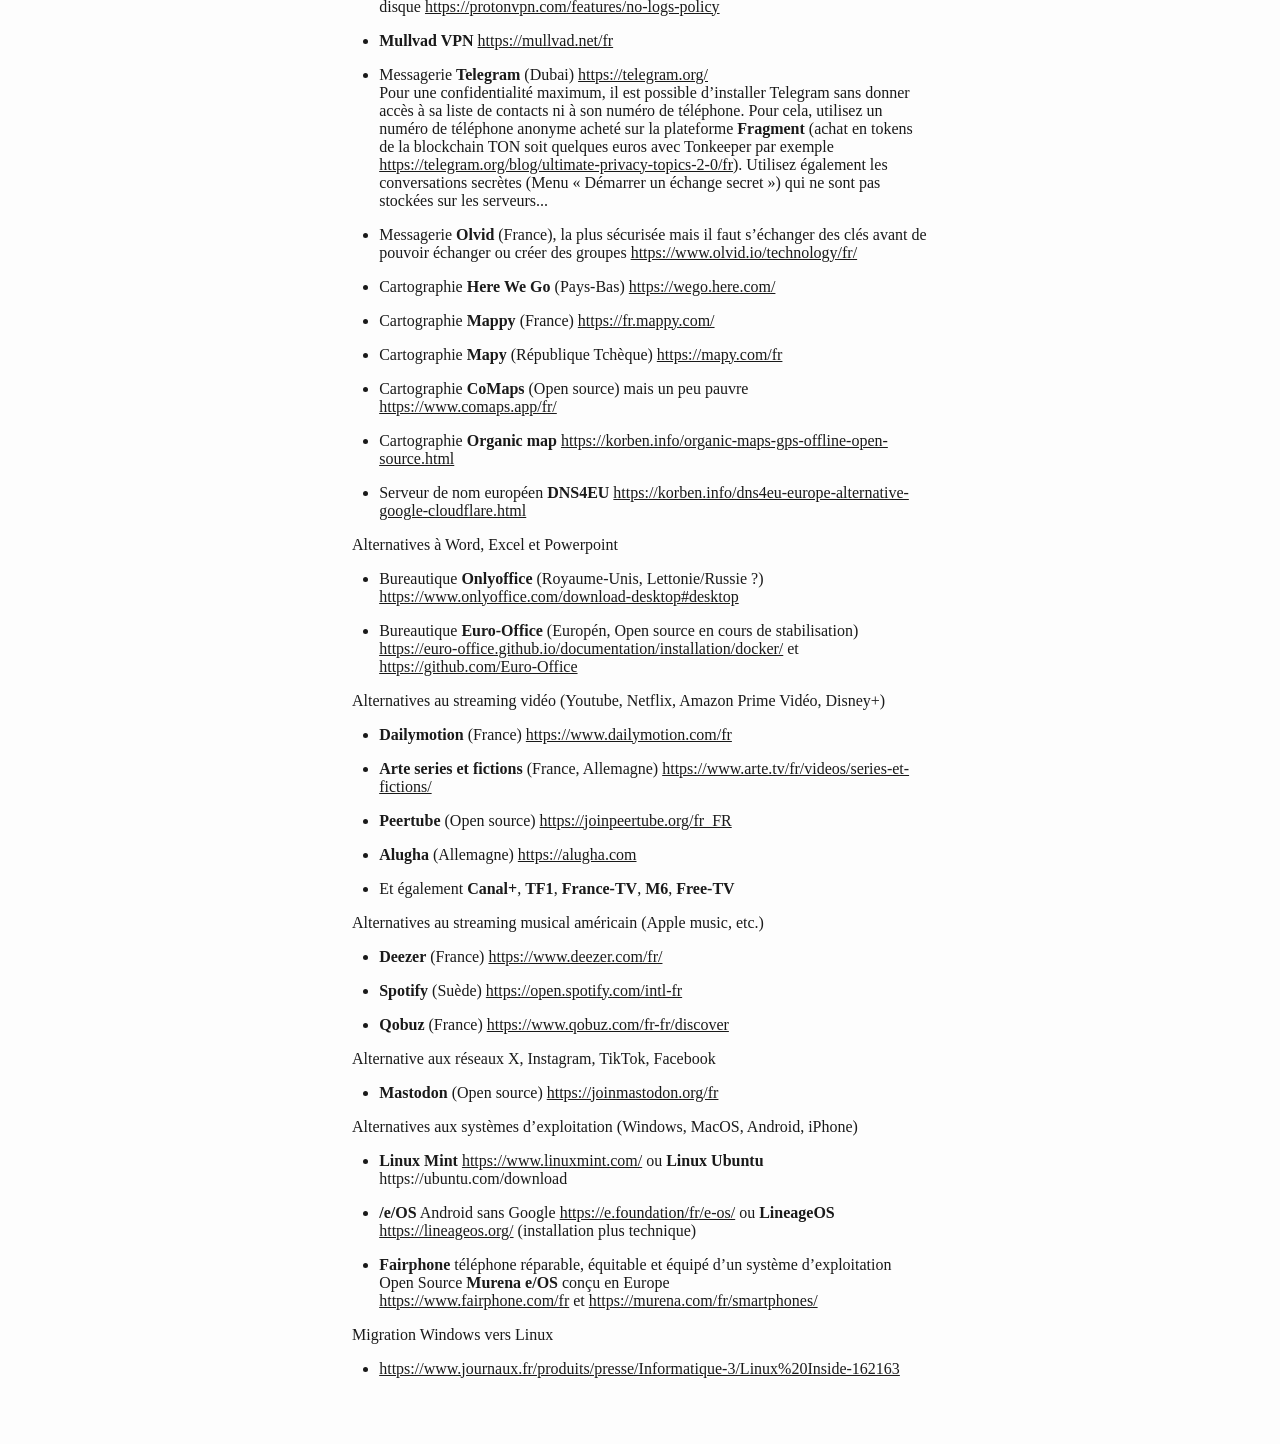
==== commit e3c46d51: "Add files via upload" ====
--- a/index.html
+++ b/index.html
@@ -303,7 +303,7 @@
 <a href="https://telegram.org/">https://telegram.org/</a><br />
 ou <strong>Olvid</strong> (France)<br />
 <a
-href="https://www.olvid.io/download/fr/">https://www.olvid.io/download/fr/</a></td>
+href="https://www.olvid.io/technology/fr/">https://www.olvid.io/technology/fr/</a></td>
 </tr>
 <tr>
 <td style="text-align: center;"><p><strong>Google</strong>
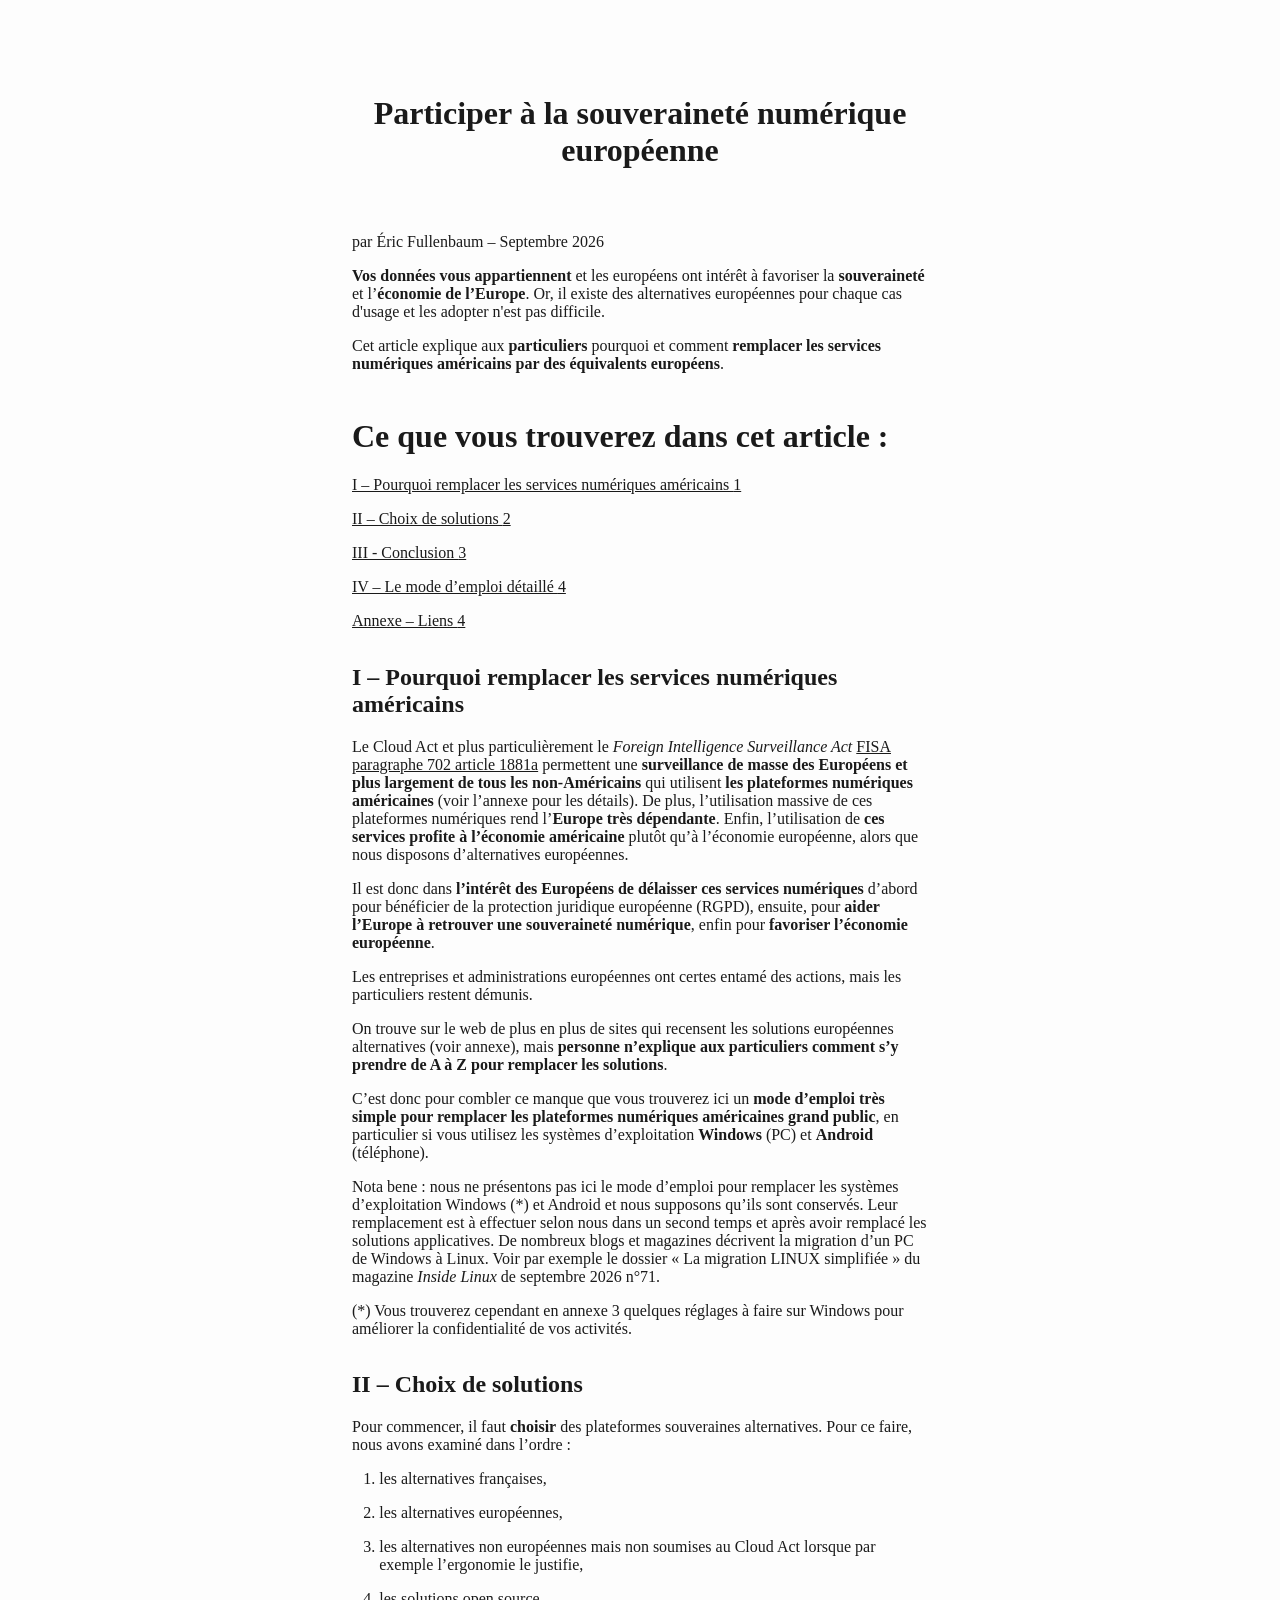
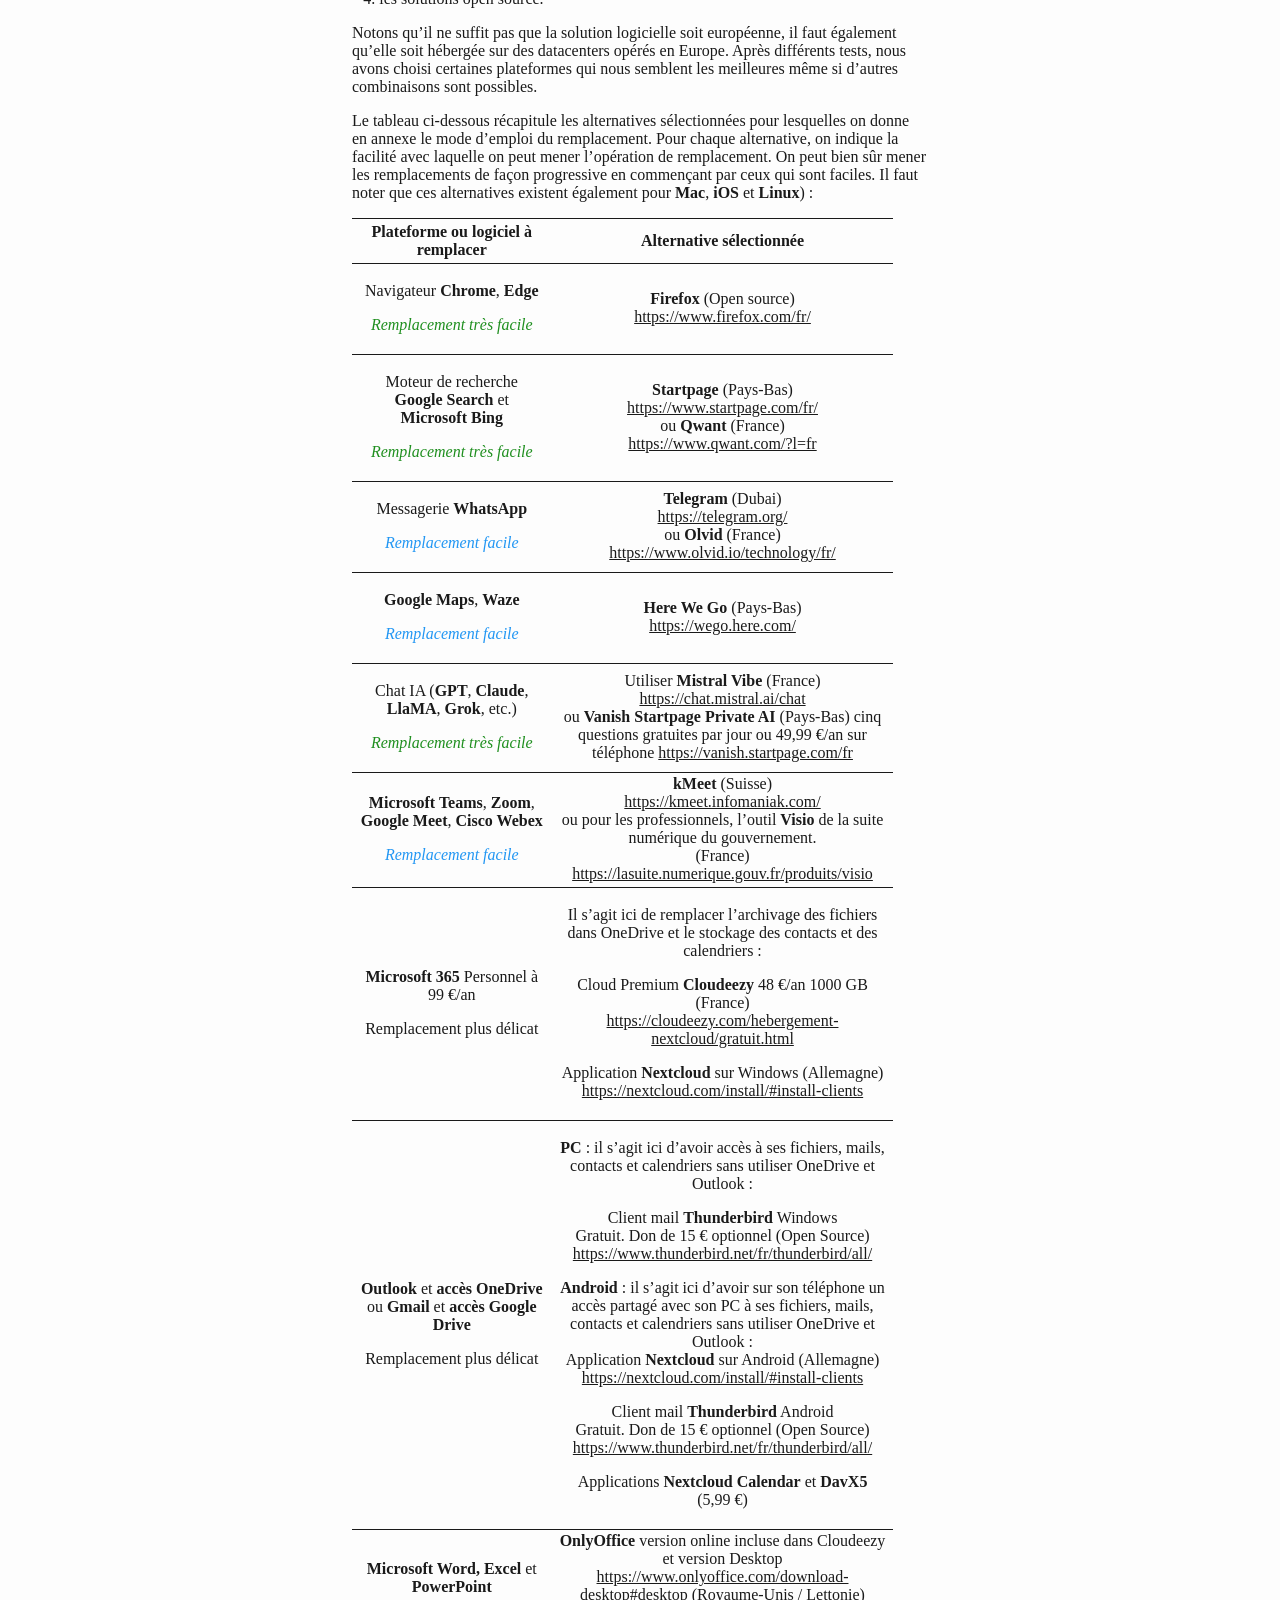
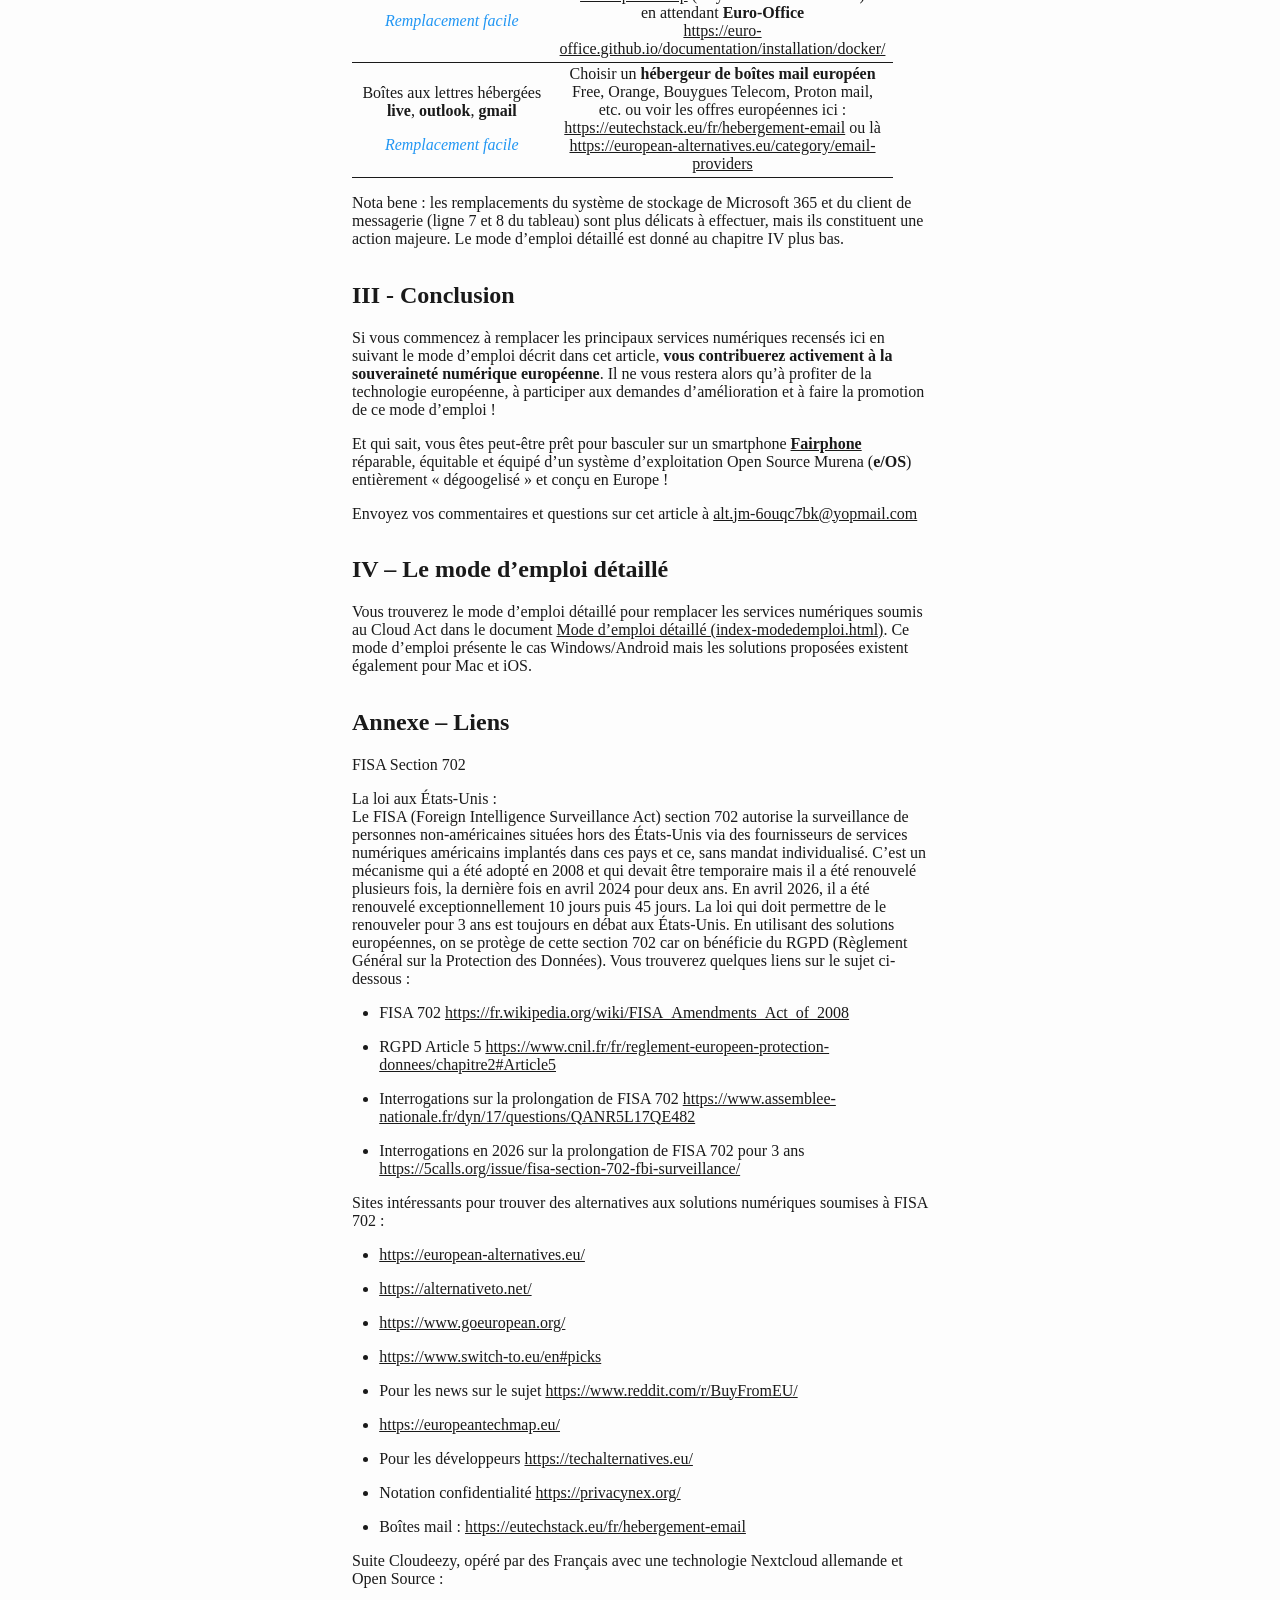
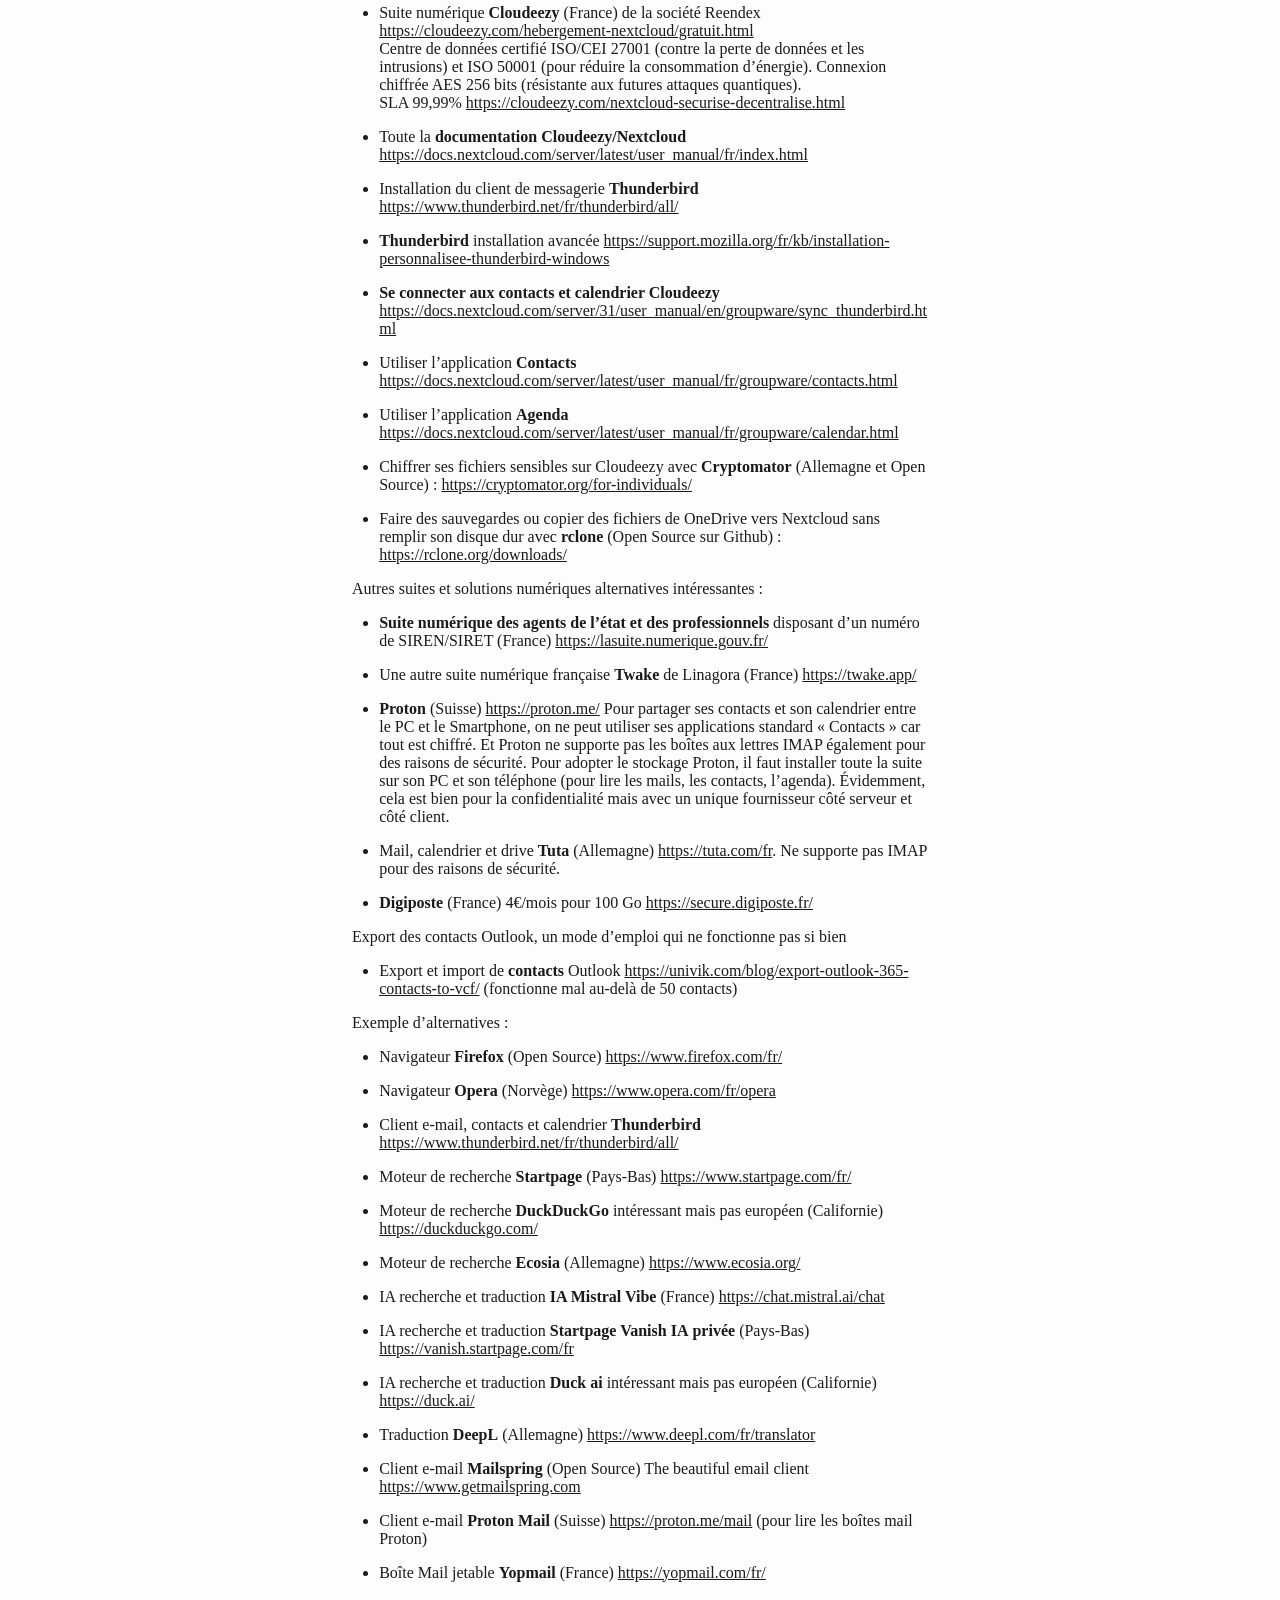
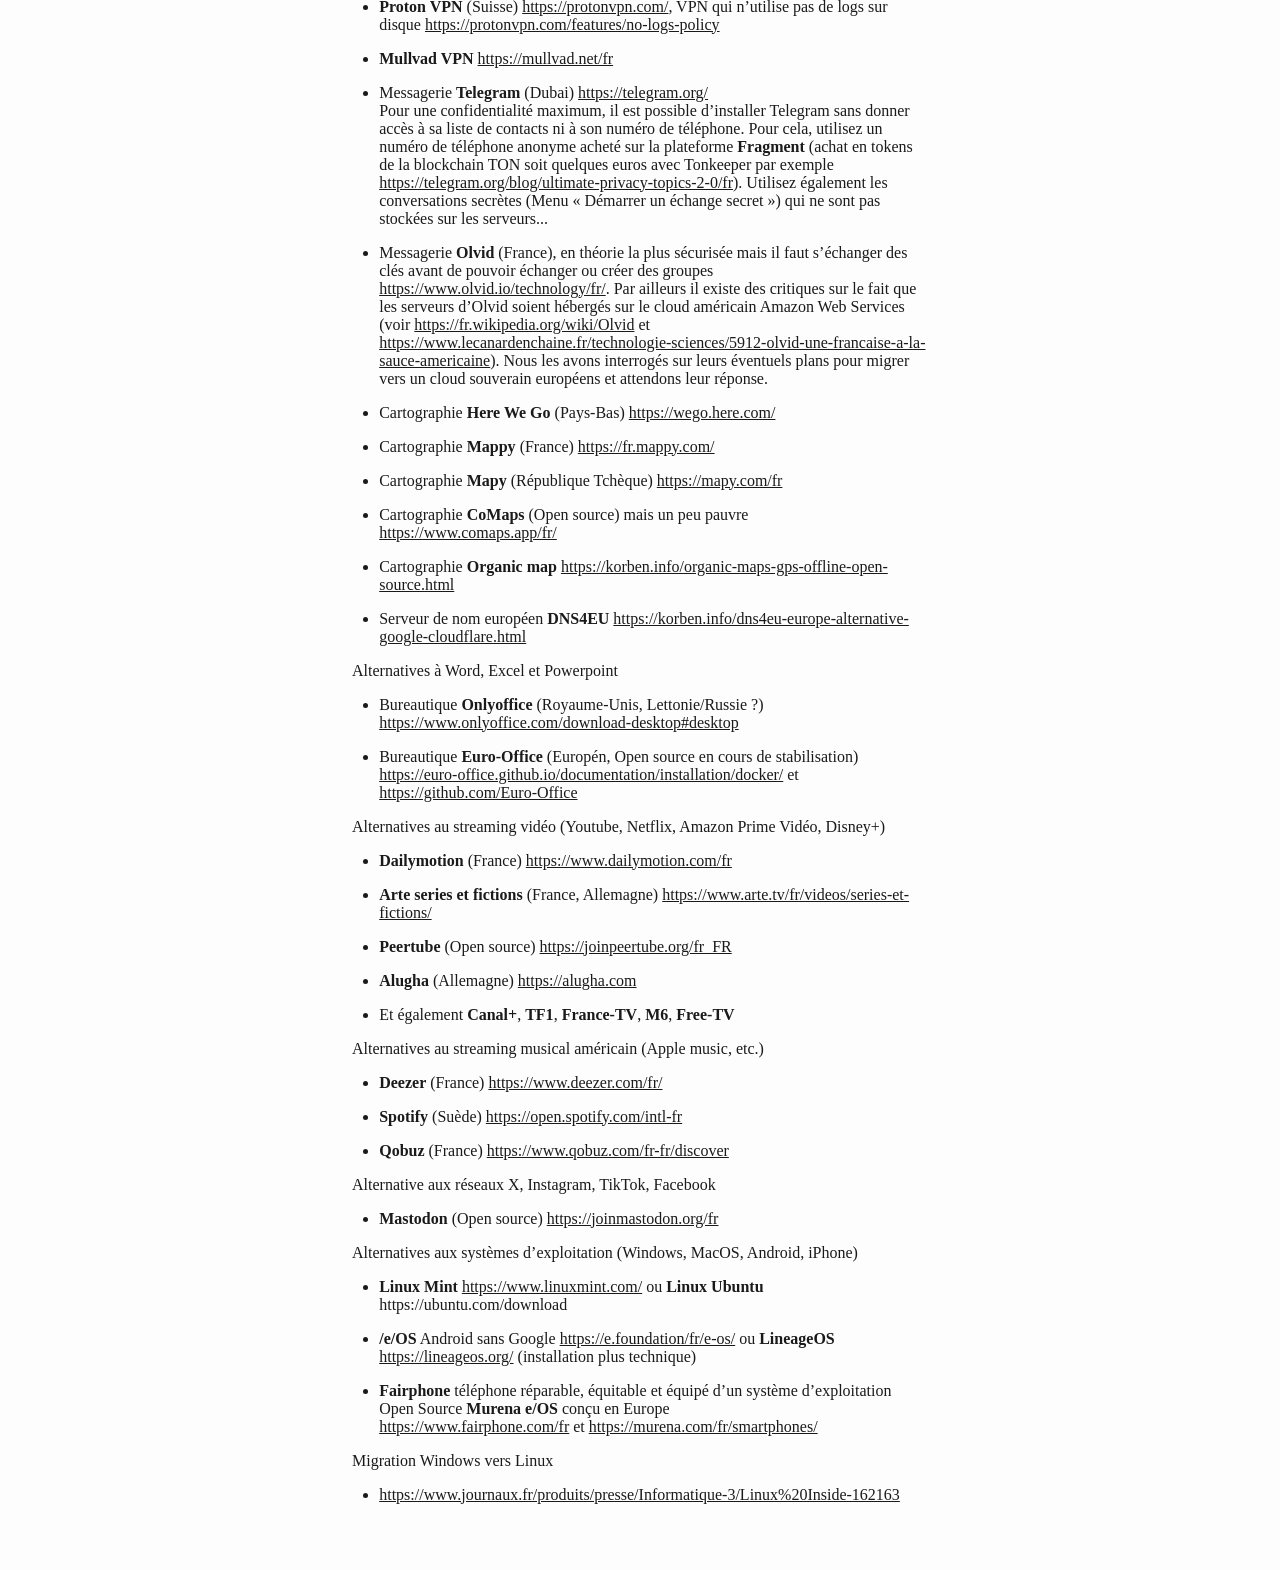
==== commit 241b3f25: "Add files via upload" ====
--- a/index.html
+++ b/index.html
@@ -327,10 +327,10 @@
 href="https://vanish.startpage.com/fr">https://vanish.startpage.com/fr</a></td>
 </tr>
 <tr>
-<td style="text-align: center;"><strong>Microsoft Teams</strong>,
+<td style="text-align: center;"><p><strong>Microsoft Teams</strong>,
 <strong>Zoom</strong>, <strong>Google Meet</strong>, <strong>Cisco
-Webex<br /><br />
-</strong><em style="color:#2196F3">Remplacement facile</em></td>
+Webex</strong></p>
+<p style="color:#2196F3"><em>Remplacement facile</em></p></td>
 <td style="text-align: center;"><strong>kMeet</strong> (Suisse)<br />
 <a
 href="https://kmeet.infomaniak.com/">https://kmeet.infomaniak.com/</a><br />
@@ -430,9 +430,10 @@
 <h2 id="iv-le-mode-demploi-détaillé">IV – Le mode d’emploi détaillé</h2>
 <p>Vous trouverez le mode d’emploi détaillé pour remplacer les services
 numériques soumis au Cloud Act dans le document <a
-href="index-modedemploi.html">Mode d’emploi détaillé</a>. Ce mode
-d’emploi présente le cas Windows/Android mais les solutions proposées
-existent également pour Mac et iOS.</p>
+href="index-modedemploi.html">Mode d’emploi détaillé
+(index-modedemploi.html)</a>. Ce mode d’emploi présente le cas
+Windows/Android mais les solutions proposées existent également pour Mac
+et iOS.</p>
 <h2 id="annexe-liens">Annexe – Liens</h2>
 <p>FISA Section 702</p>
 <p>La loi aux États-Unis :<br />
@@ -443,7 +444,7 @@
 adopté en 2008 et qui devait être temporaire mais il a été renouvelé
 plusieurs fois, la dernière fois en avril 2024 pour deux ans. En avril
 2026, il a été renouvelé exceptionnellement 10 jours puis 45 jours. La
-loi qui doit permettre de le renouvelé pour 3 ans est toujours en débat
+loi qui doit permettre de le renouveler pour 3 ans est toujours en débat
 aux États-Unis. En utilisant des solutions européennes, on se protège de
 cette section 702 car on bénéficie du RGPD (Règlement Général sur la
 Protection des Données). Vous trouverez quelques liens sur le sujet
@@ -598,10 +599,18 @@
 href="https://telegram.org/blog/ultimate-privacy-topics-2-0/fr">https://telegram.org/blog/ultimate-privacy-topics-2-0/fr</a>).
 Utilisez également les conversations secrètes (Menu « Démarrer un
 échange secret ») qui ne sont pas stockées sur les serveurs...</p></li>
-<li><p>Messagerie <strong>Olvid</strong> (France), la plus sécurisée
-mais il faut s’échanger des clés avant de pouvoir échanger ou créer des
-groupes <a
-href="https://www.olvid.io/technology/fr/">https://www.olvid.io/technology/fr/</a></p></li>
+<li><p>Messagerie <strong>Olvid</strong> (France), en théorie la plus
+sécurisée mais il faut s’échanger des clés avant de pouvoir échanger ou
+créer des groupes <a
+href="https://www.olvid.io/technology/fr/">https://www.olvid.io/technology/fr/</a>.
+Par ailleurs il existe des critiques sur le fait que les serveurs
+d’Olvid soient hébergés sur le cloud américain Amazon Web Services (voir
+<a
+href="https://fr.wikipedia.org/wiki/Olvid">https://fr.wikipedia.org/wiki/Olvid</a>
+et <a
+href="https://www.lecanardenchaine.fr/technologie-sciences/5912-olvid-une-francaise-a-la-sauce-americaine">https://www.lecanardenchaine.fr/technologie-sciences/5912-olvid-une-francaise-a-la-sauce-americaine</a>).
+Nous les avons interrogés sur leurs éventuels plans pour migrer vers un
+cloud souverain européens et attendons leur réponse.</p></li>
 <li><p>Cartographie <strong>Here We Go</strong> (Pays-Bas) <a
 href="https://wego.here.com/">https://wego.here.com/</a></p></li>
 <li><p>Cartographie <strong>Mappy</strong> (France) <a
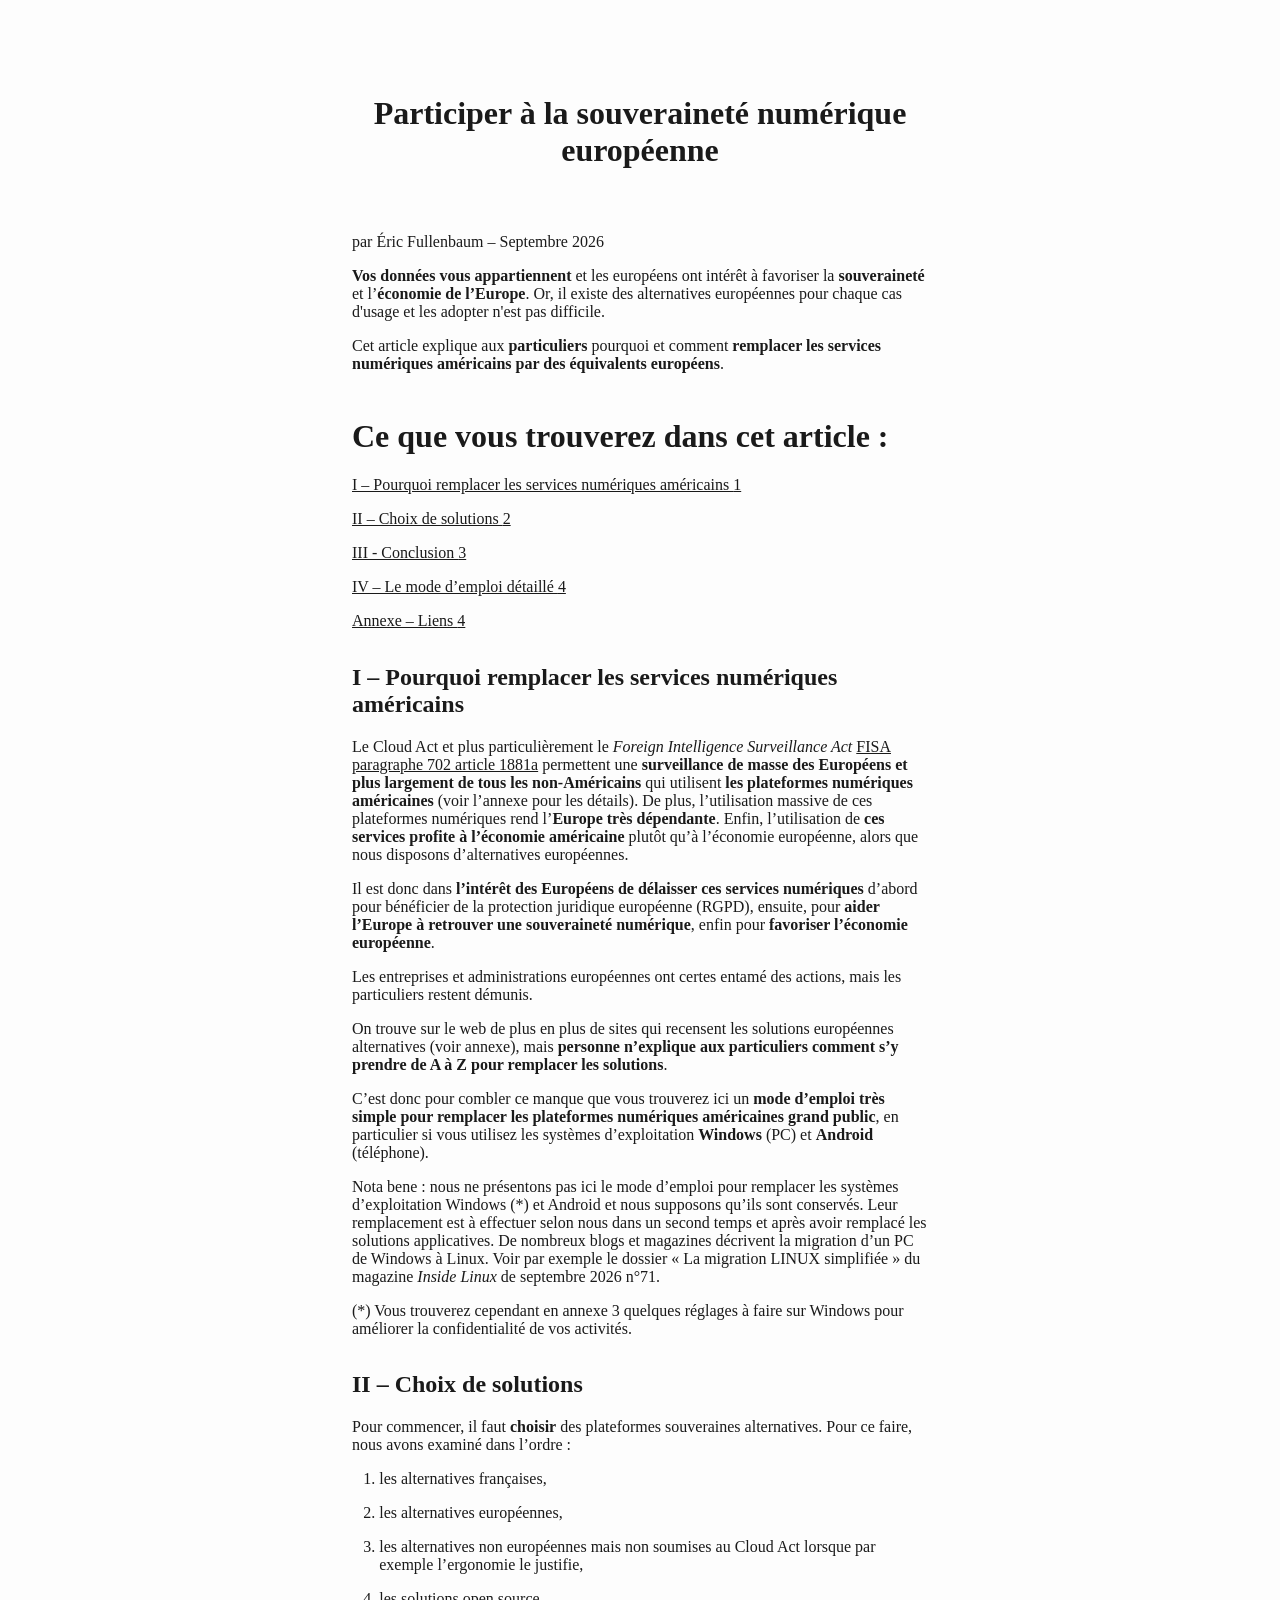
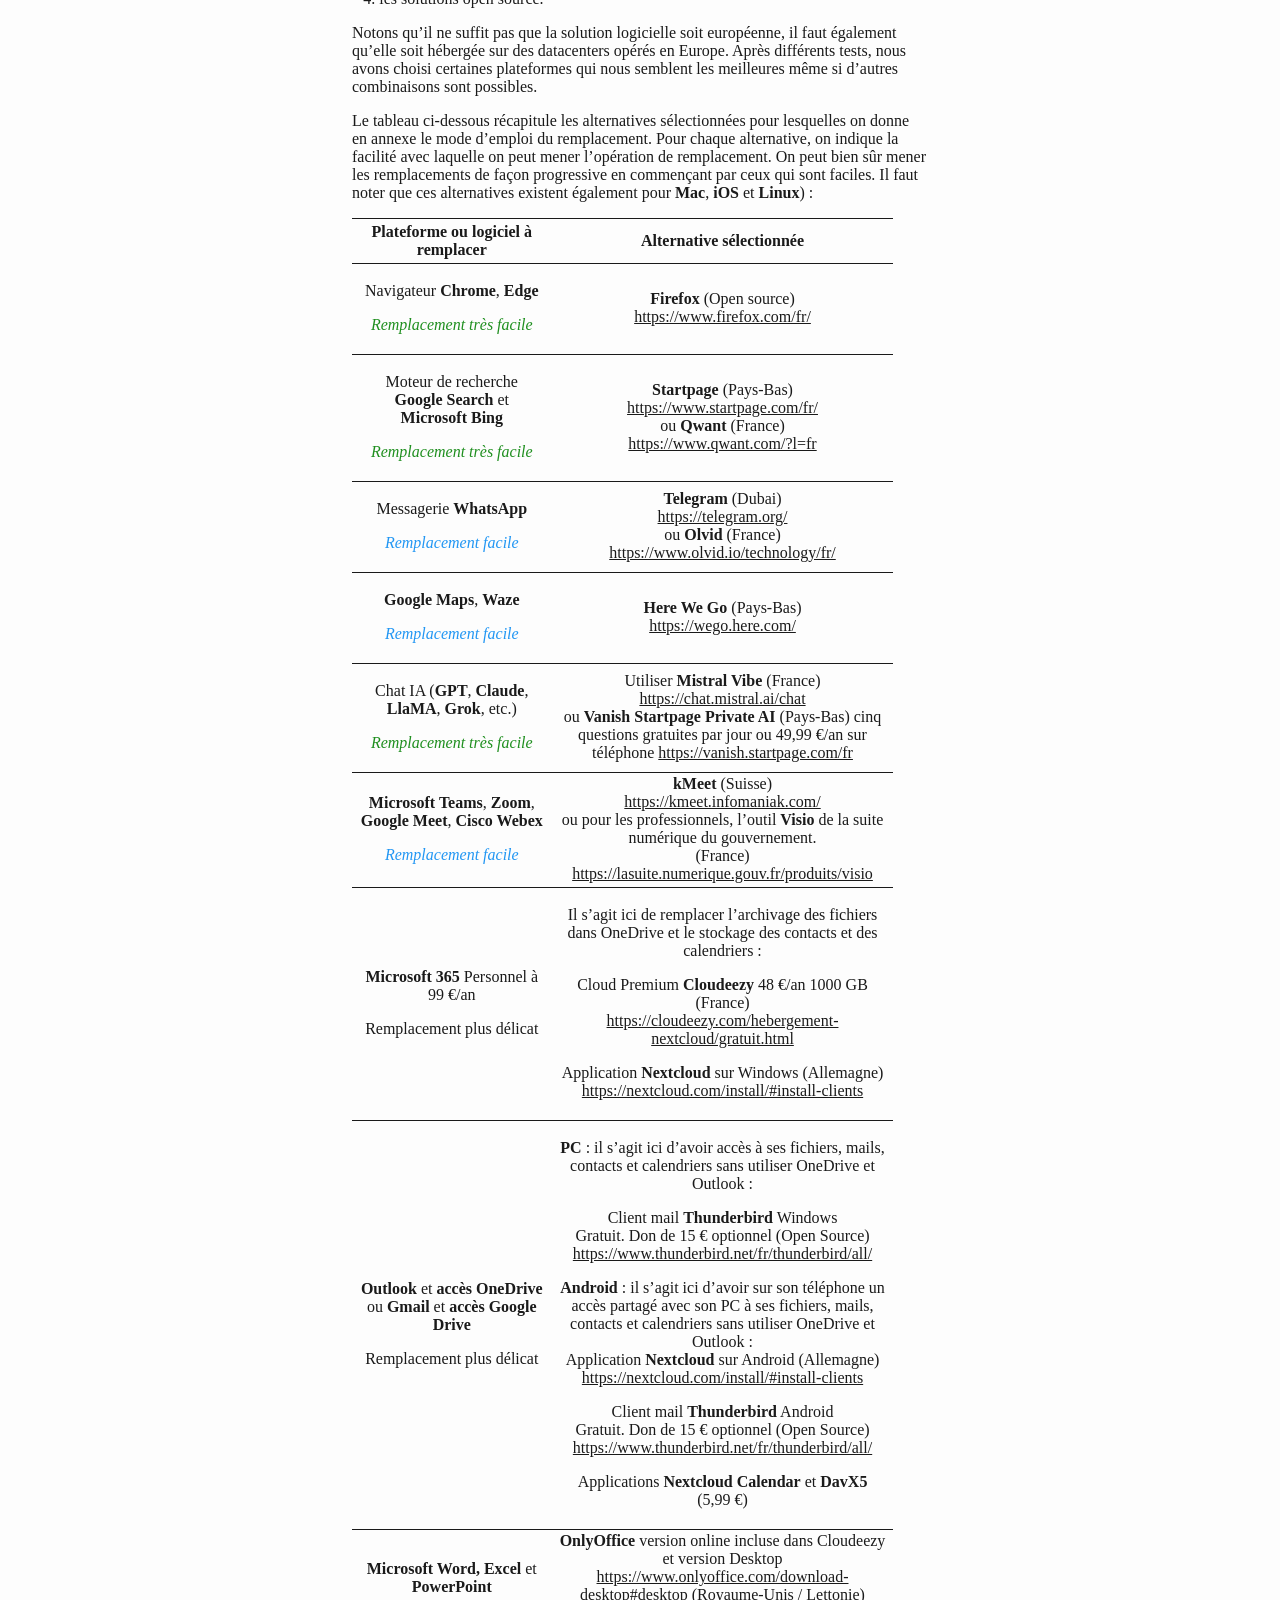
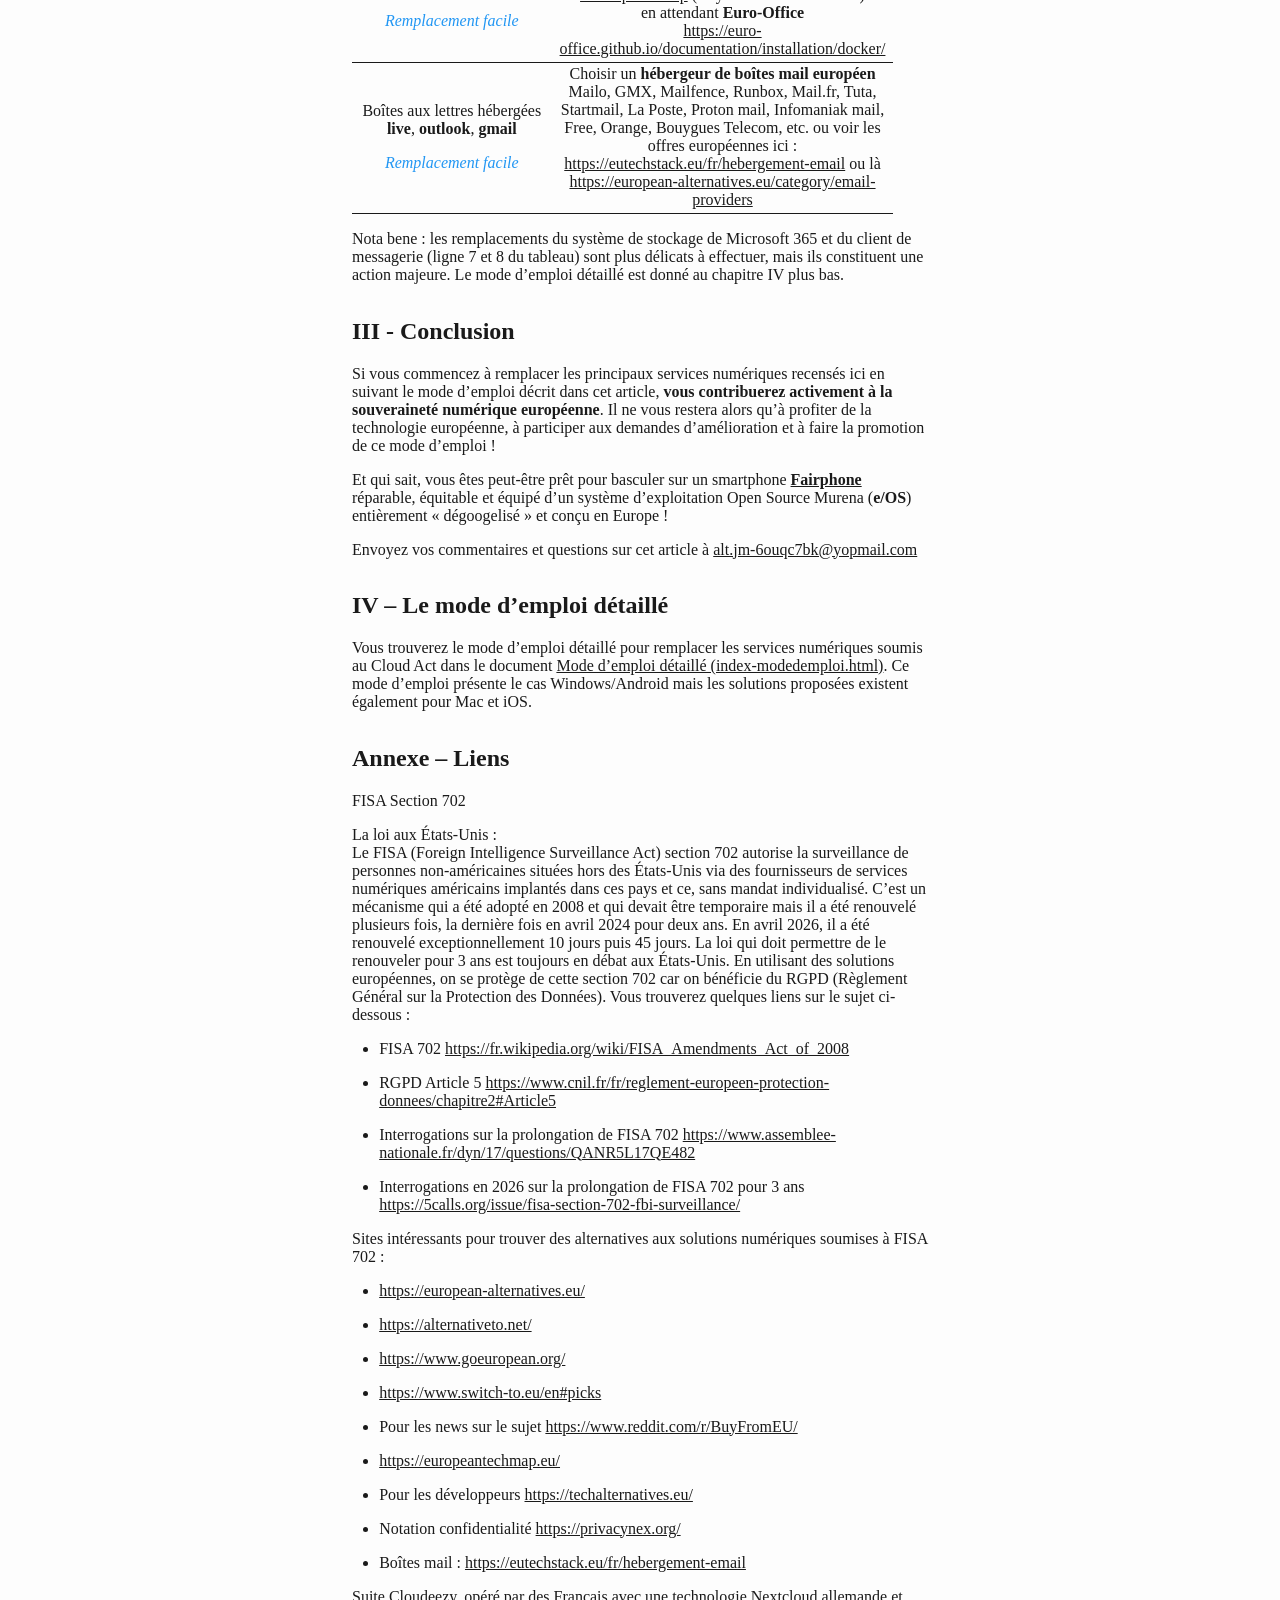
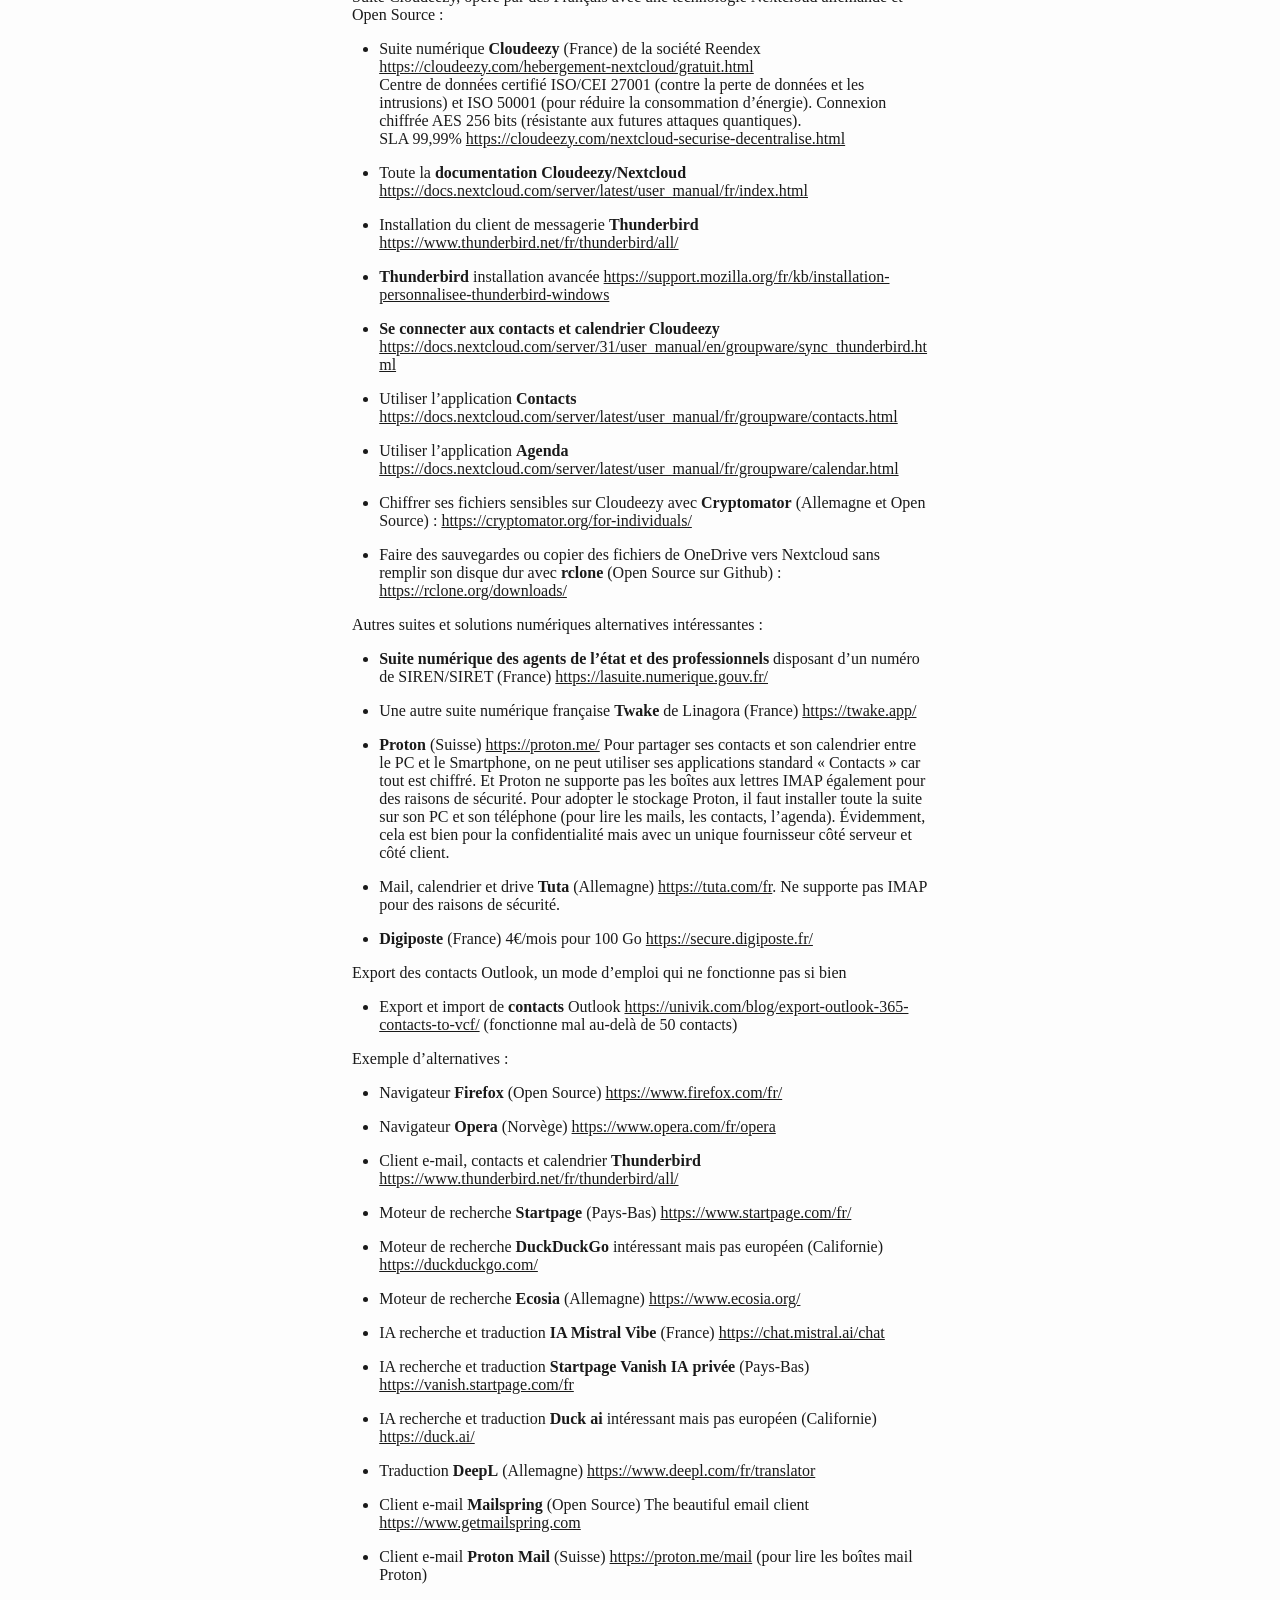
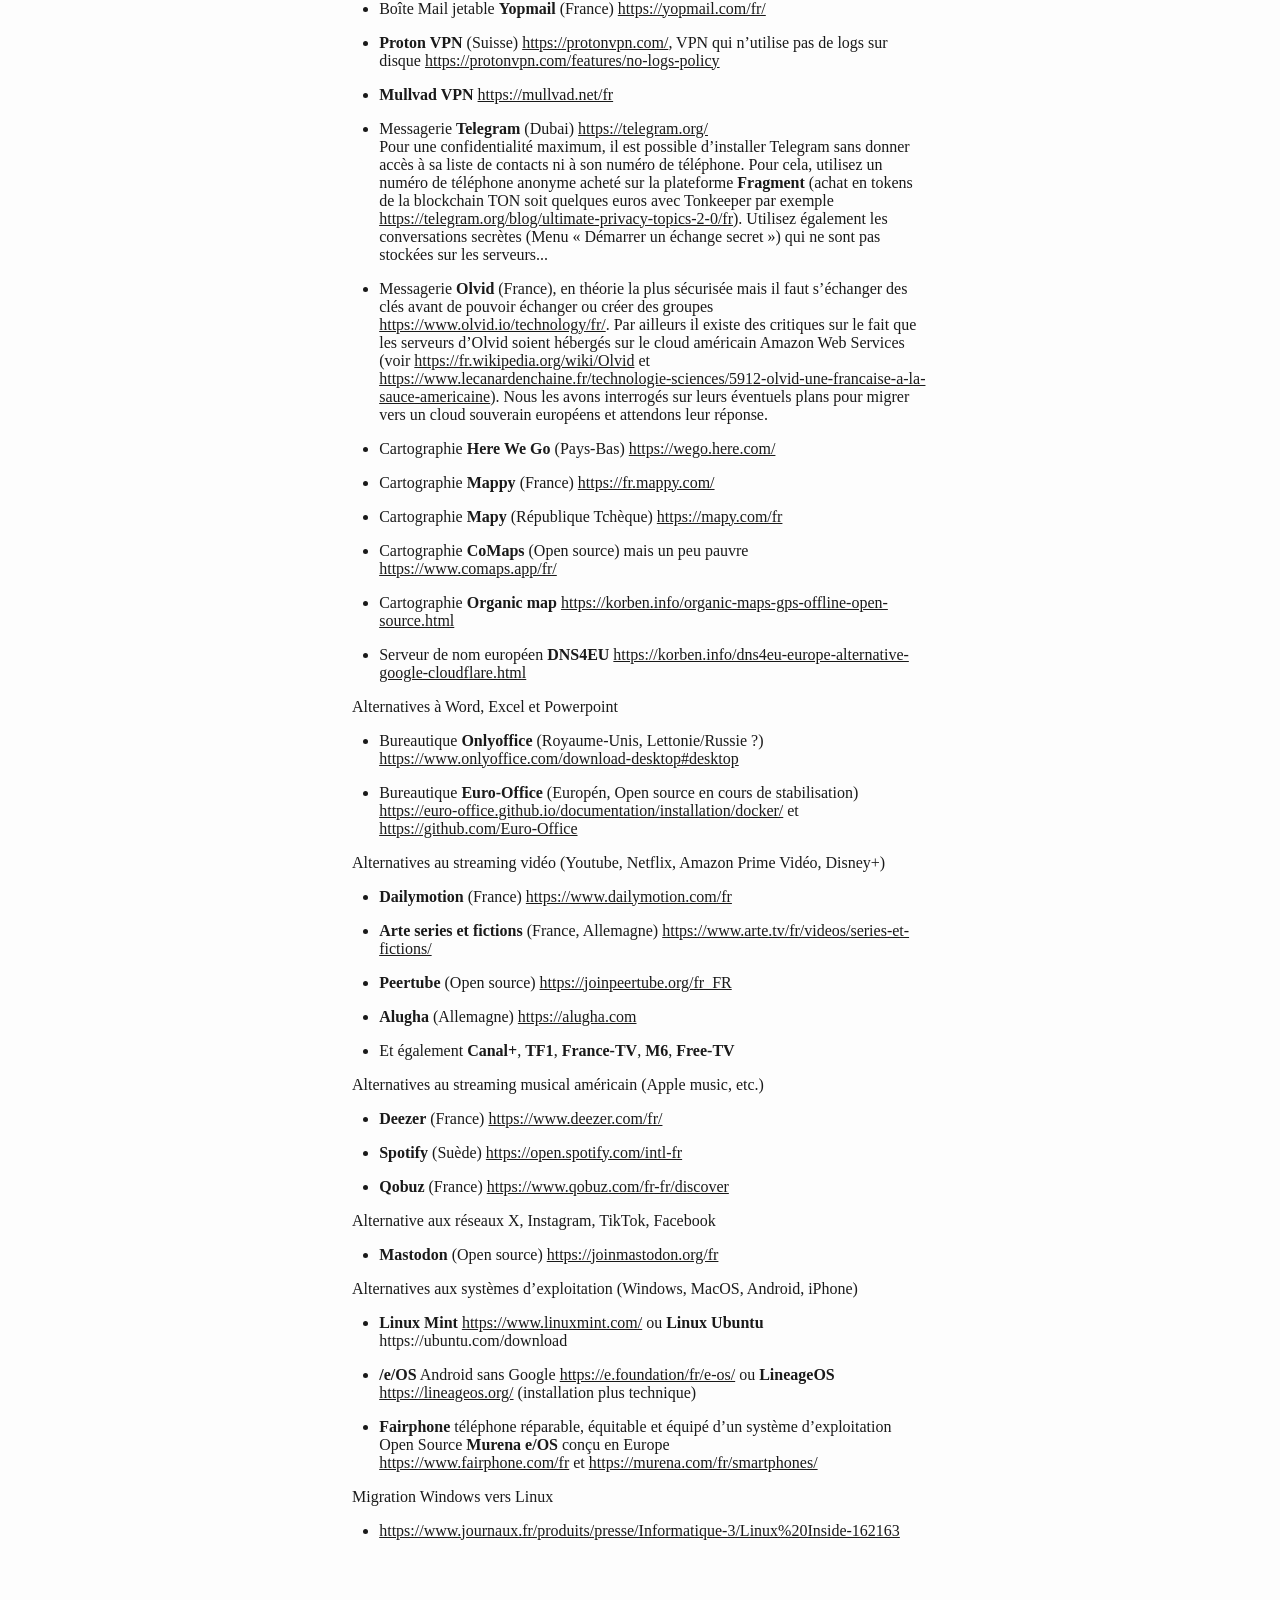
==== commit f10125b8: "Ajout d’hébergeurs de boîtes mail" ====
--- a/index.html
+++ b/index.html
@@ -400,7 +400,7 @@
 <p style="color:#2196F3"><em>Remplacement facile</em></p></td>
 <td style="text-align: center;">Choisir un <strong>hébergeur de boîtes
 mail européen<br />
-</strong>Free, Orange, Bouygues Telecom, Proton mail, etc. ou voir les
+</strong>Mailo, GMX, Mailfence, Runbox, Mail.fr, Tuta, Startmail, La Poste, Proton mail, Infomaniak mail, Free, Orange, Bouygues Telecom, etc. ou voir les
 offres européennes ici :<br />
 <a
 href="https://eutechstack.eu/fr/hebergement-email">https://eutechstack.eu/fr/hebergement-email</a>
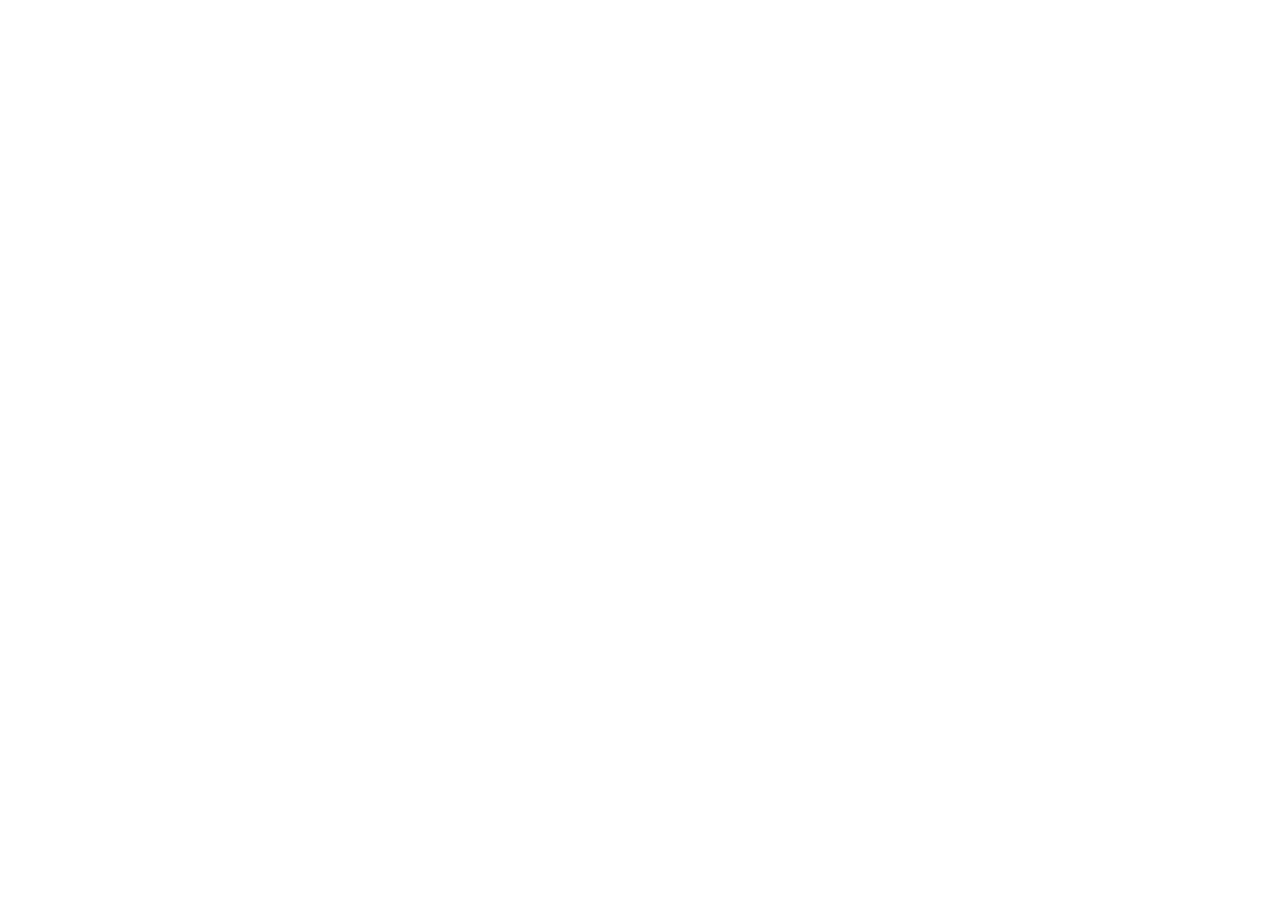
==== commit 50261d5f: "Redirect index" ====
--- a/index.html
+++ b/index.html
@@ -1,692 +1,12 @@
 <!DOCTYPE html>
-<html xmlns="http://www.w3.org/1999/xhtml">
+<html lang="fr">
 <head>
-  <meta charset="utf-8" />
-  <meta name="generator" content="pandoc 3.10.2" />
-  <meta name="viewport" content="width=device-width, initial-scale=1.0, user-scalable=yes" />
-  <title>Participer à la souveraineté numérique européenne</title>
-  <style>
-    /* Default styles provided by pandoc.
-    ** See https://pandoc.org/MANUAL.html#variables-for-html for config info.
-    */
-    html {
-      color: #1a1a1a;
-      background-color: #fdfdfd;
-    }
-    body {
-      margin: 0 auto;
-      max-width: 36em;
-      padding-left: 50px;
-      padding-right: 50px;
-      padding-top: 50px;
-      padding-bottom: 50px;
-      hyphens: auto;
-      overflow-wrap: break-word;
-      text-rendering: optimizeLegibility;
-      font-kerning: normal;
-    }
-    @media (max-width: 600px) {
-      body {
-        font-size: 0.9em;
-        padding: 12px;
-      }
-      h1 {
-        font-size: 1.8em;
-      }
-    }
-    @media print {
-      html {
-        background-color: white;
-      }
-      body {
-        background-color: transparent;
-        color: black;
-      }
-      p, h2, h3 {
-        orphans: 3;
-        widows: 3;
-      }
-      h2, h3, h4 {
-        page-break-after: avoid;
-      }
-    }
-    p {
-      margin: 1em 0;
-    }
-    a {
-      color: #1a1a1a;
-    }
-    a:visited {
-      color: #1a1a1a;
-    }
-    img {
-      max-width: 100%;
-    }
-    svg {
-      height: auto;
-      max-width: 100%;
-    }
-    h1, h2, h3, h4, h5, h6 {
-      margin-top: 1.4em;
-    }
-    h5, h6 {
-      font-size: 1em;
-      font-style: italic;
-    }
-    h6 {
-      font-weight: normal;
-    }
-    ol, ul {
-      padding-left: 1.7em;
-      margin-top: 1em;
-    }
-    li > ol, li > ul {
-      margin-top: 0;
-    }
-    blockquote {
-      margin: 1em 0 1em 1.7em;
-      padding-left: 1em;
-      border-left: 2px solid #e6e6e6;
-      color: #606060;
-    }
-    code {
-      white-space: pre-wrap;
-      font-family: Menlo, Monaco, Consolas, 'Lucida Console', monospace;
-      font-size: 85%;
-      margin: 0;
-      hyphens: manual;
-    }
-    pre {
-      margin: 1em 0;
-      overflow: auto;
-    }
-    pre code {
-      padding: 0;
-      overflow: visible;
-      overflow-wrap: normal;
-    }
-    .sourceCode {
-     background-color: transparent;
-     overflow: visible;
-    }
-    hr {
-      border: none;
-      border-top: 1px solid #1a1a1a;
-      height: 1px;
-      margin: 1em 0;
-    }
-    table {
-      margin: 1em 0;
-      border-collapse: collapse;
-      width: 100%;
-      overflow-x: auto;
-      display: block;
-      font-variant-numeric: lining-nums tabular-nums;
-    }
-    table caption {
-      margin-bottom: 0.75em;
-    }
-    tbody {
-      margin-top: 0.5em;
-      border-top: 1px solid #1a1a1a;
-      border-bottom: 1px solid #1a1a1a;
-    }
-    th {
-      border-top: 1px solid #1a1a1a;
-      padding: 0.25em 0.5em 0.25em 0.5em;
-    }
-    td {
-      padding: 0.125em 0.5em 0.25em 0.5em;
-      border-bottom: 1px solid #1a1a1a;
-    }
-    header {
-      margin-bottom: 4em;
-      text-align: center;
-    }
-    #TOC li {
-      list-style: none;
-    }
-    #TOC ul {
-      padding-left: 1.3em;
-    }
-    #TOC > ul {
-      padding-left: 0;
-    }
-    #TOC a:not(:hover) {
-      text-decoration: none;
-    }
-    span.smallcaps{font-variant: small-caps;}
-    div.columns{display: flex; gap: 1.5em;}
-    div.column{flex: auto;}
-    @media screen {
-    div.columns{gap: min(4vw, 1.5em);}
-    div.column{overflow-x: auto;}
-    }
-    div.hanging-indent{margin-left: 1.5em; text-indent: -1.5em;}
-    /* The extra [class] is a hack that increases specificity enough to
-       override a similar rule in reveal.js */
-    ul.task-list[class]{list-style: none;}
-    ul.task-list li input[type="checkbox"] {
-      font-size: inherit;
-      width: 0.8em;
-      margin: 0 0.8em 0.2em -1.6em;
-      vertical-align: middle;
-    }
-    .display.math{display: block; text-align: center; margin: 0.5rem auto;}
-  </style>
+    <meta charset="UTF-8">
+    <meta http-equiv="refresh" content="0; url=https://efdummy.codeberg.page/">
+    <title>Redirection</title>
 </head>
 <body>
-<header id="title-block-header">
-<h1 class="title">Participer à la souveraineté numérique européenne</h1>
-</header>
-<p>par Éric Fullenbaum – Septembre 2026</p>
-<p><strong>Vos données vous appartiennent</strong> et les européens ont
-intérêt à favoriser la <strong>souveraineté</strong> et
-l’<strong>économie de l’Europe</strong>. Or, il existe des alternatives
-européennes pour chaque cas d'usage et les adopter n'est pas
-difficile.</p>
-<p>Cet article explique aux <strong>particuliers</strong> pourquoi et
-comment <strong>remplacer les services numériques américains par des
-équivalents européens</strong>.</p>
-<h1 class="TOC-Heading" id="ce-que-vous-trouverez-dans-cet-article">Ce
-que vous trouverez dans cet article :</h1>
-<p><a href="#i-pourquoi-remplacer-les-services-numériques-américains">I
-– Pourquoi remplacer les services numériques américains
-<span>1</span></a></p>
-<p><a href="#ii-choix-de-solutions">II – Choix de solutions
-<span>2</span></a></p>
-<p><a href="#iii---conclusion">III - Conclusion <span>3</span></a></p>
-<p><a href="#iv-le-mode-demploi-détaillé">IV – Le mode d’emploi détaillé
-<span>4</span></a></p>
-<p><a href="#annexe-liens">Annexe – Liens <span>4</span></a></p>
-<h2 id="i-pourquoi-remplacer-les-services-numériques-américains">I –
-Pourquoi remplacer les services numériques américains</h2>
-<p>Le Cloud Act et plus particulièrement le <em>Foreign Intelligence
-Surveillance Act</em> <a
-href="https://fr.wikipedia.org/wiki/FISA_Amendments_Act_of_2008">FISA
-paragraphe 702 article 1881a</a> permettent une <strong>surveillance de
-masse des Européens et plus largement de tous les
-non-Américains</strong> qui utilisent <strong>les plateformes numériques
-américaines</strong> (voir l’annexe pour les détails). De plus,
-l’utilisation massive de ces plateformes numériques rend
-l’<strong>Europe très dépendante</strong>. Enfin, l’utilisation de
-<strong>ces services profite à l’économie américaine</strong> plutôt
-qu’à l’économie européenne, alors que nous disposons d’alternatives
-européennes.</p>
-<p>Il est donc dans <strong>l’intérêt des Européens de délaisser ces
-services numériques</strong> d’abord pour bénéficier de la protection
-juridique européenne (RGPD), ensuite, pour <strong>aider l’Europe à
-retrouver une souveraineté numérique</strong>, enfin pour
-<strong>favoriser l’économie européenne</strong>.</p>
-<p>Les entreprises et administrations européennes ont certes entamé des
-actions, mais les particuliers restent démunis.</p>
-<p>On trouve sur le web de plus en plus de sites qui recensent les
-solutions européennes alternatives (voir annexe), mais <strong>personne
-n’explique aux particuliers comment s’y prendre de A à Z pour remplacer
-les solutions</strong>.</p>
-<p>C’est donc pour combler ce manque que vous trouverez ici un
-<strong>mode d’emploi très simple pour remplacer les plateformes
-numériques américaines grand public</strong>, en particulier si vous
-utilisez les systèmes d’exploitation <strong>Windows</strong> (PC) et
-<strong>Android</strong> (téléphone).</p>
-<p>Nota bene : nous ne présentons pas ici le mode d’emploi pour
-remplacer les systèmes d’exploitation Windows (*) et Android et nous
-supposons qu’ils sont conservés. Leur remplacement est à effectuer selon
-nous dans un second temps et après avoir remplacé les solutions
-applicatives. De nombreux blogs et magazines décrivent la migration d’un
-PC de Windows à Linux. Voir par exemple le dossier « La migration LINUX
-simplifiée » du magazine <em>Inside Linux</em> de septembre 2026
-n°71.</p>
-<p>(*) Vous trouverez cependant en annexe 3 quelques réglages à faire
-sur Windows pour améliorer la confidentialité de vos activités.</p>
-<h2 id="ii-choix-de-solutions">II – Choix de solutions</h2>
-<p>Pour commencer, il faut <strong>choisir</strong> des plateformes
-souveraines alternatives. Pour ce faire, nous avons examiné dans l’ordre
-:</p>
-<ol type="1">
-<li><p>les alternatives françaises,</p></li>
-<li><p>les alternatives européennes,</p></li>
-<li><p>les alternatives non européennes mais non soumises au Cloud Act
-lorsque par exemple l’ergonomie le justifie,</p></li>
-<li><p>les solutions open source.</p></li>
-</ol>
-<p>Notons qu’il ne suffit pas que la solution logicielle soit
-européenne, il faut également qu’elle soit hébergée sur des datacenters
-opérés en Europe. Après différents tests, nous avons choisi certaines
-plateformes qui nous semblent les meilleures même si d’autres
-combinaisons sont possibles.</p>
-<p>Le tableau ci-dessous récapitule les alternatives sélectionnées pour
-lesquelles on donne en annexe le mode d’emploi du remplacement. Pour
-chaque alternative, on indique la facilité avec laquelle on peut mener
-l’opération de remplacement. On peut bien sûr mener les remplacements de
-façon progressive en commençant par ceux qui sont faciles. Il faut noter
-que ces alternatives existent également pour <strong>Mac</strong>,
-<strong>iOS</strong> et <strong>Linux</strong>) :</p>
-<table style="width:94%;">
-<colgroup>
-<col style="width: 43%" />
-<col style="width: 50%" />
-</colgroup>
-<thead>
-<tr>
-<th style="text-align: center;"><strong>Plateforme ou logiciel à
-remplacer</strong></th>
-<th style="text-align: center;"><strong>Alternative
-sélectionnée</strong></th>
-</tr>
-</thead>
-<tbody>
-<tr>
-<td style="text-align: center;"><p>Navigateur <strong>Chrome</strong>,
-<strong>Edge</strong></p>
-<p style="color:#1f8f1f"><em>Remplacement très facile</em></p></td>
-<td style="text-align: center;"><strong>Firefox</strong> (Open
-source)<br />
-<a
-href="https://www.firefox.com/fr/">https://www.firefox.com/fr/</a></td>
-</tr>
-<tr>
-<td style="text-align: center;"><p>Moteur de recherche <strong>Google
-Search</strong> et <strong>Microsoft Bing</strong></p>
-<p style="color:#1f8f1f"><em>Remplacement très facile</em></p></td>
-<td style="text-align: center;"><strong>Startpage</strong> (Pays-Bas) <a
-href="https://www.startpage.com/fr/">https://www.startpage.com/fr/</a><br />
-ou <strong>Qwant</strong> (France)<br />
-<a
-href="https://www.qwant.com/?l=fr">https://www.qwant.com/?l=fr</a></td>
-</tr>
-<tr>
-<td style="text-align: center;"><p>Messagerie
-<strong>WhatsApp</strong></p>
-<p style="color:#2196F3"><em>Remplacement facile</em></p></td>
-<td style="text-align: center;"><strong>Telegram</strong> (Dubai)<br />
-<a href="https://telegram.org/">https://telegram.org/</a><br />
-ou <strong>Olvid</strong> (France)<br />
-<a
-href="https://www.olvid.io/technology/fr/">https://www.olvid.io/technology/fr/</a></td>
-</tr>
-<tr>
-<td style="text-align: center;"><p><strong>Google</strong>
-<strong>Maps</strong>, <strong>Waze</strong></p>
-<p style="color:#2196F3"><em>Remplacement facile</em></p></td>
-<td style="text-align: center;"><strong>Here We Go</strong>
-(Pays-Bas)<br />
-<a href="https://wego.here.com/">https://wego.here.com/</a></td>
-</tr>
-<tr>
-<td style="text-align: center;"><p>Chat IA (<strong>GPT</strong>,
-<strong>Claude</strong>, <strong>LlaMA</strong>, <strong>Grok</strong>,
-etc.)</p>
-<p style="color:#1f8f1f"><em>Remplacement très facile</em></p></td>
-<td style="text-align: center;">Utiliser <strong>Mistral Vibe</strong>
-(France)<br />
-<a
-href="https://chat.mistral.ai/chat">https://chat.mistral.ai/chat</a><br />
-ou <strong>Vanish Startpage Private AI</strong> (Pays-Bas) cinq
-questions gratuites par jour ou 49,99 €/an sur téléphone <a
-href="https://vanish.startpage.com/fr">https://vanish.startpage.com/fr</a></td>
-</tr>
-<tr>
-<td style="text-align: center;"><p><strong>Microsoft Teams</strong>,
-<strong>Zoom</strong>, <strong>Google Meet</strong>, <strong>Cisco
-Webex</strong></p>
-<p style="color:#2196F3"><em>Remplacement facile</em></p></td>
-<td style="text-align: center;"><strong>kMeet</strong> (Suisse)<br />
-<a
-href="https://kmeet.infomaniak.com/">https://kmeet.infomaniak.com/</a><br />
-ou pour les professionnels, l’outil <strong>Visio</strong> de la suite
-numérique du gouvernement.<br />
-(France)<br />
-<a
-href="https://lasuite.numerique.gouv.fr/produits/visio">https://lasuite.numerique.gouv.fr/produits/visio</a></td>
-</tr>
-<tr>
-<td style="text-align: center;"><p><strong>Microsoft 365</strong>
-Personnel à 99 €/an</p>
-<p>Remplacement plus délicat</p></td>
-<td style="text-align: center;"><p>Il s’agit ici de remplacer
-l’archivage des fichiers dans OneDrive et le stockage des contacts et
-des calendriers :</p>
-<p>Cloud Premium <strong>Cloudeezy</strong> 48 €/an 1000 GB
-(France)<br />
-<a
-href="https://cloudeezy.com/hebergement-nextcloud/gratuit.html">https://cloudeezy.com/hebergement-nextcloud/gratuit.html</a></p>
-<p>Application <strong>Nextcloud</strong> sur Windows (Allemagne)<br />
-<a
-href="https://nextcloud.com/install/#install-clients">https://nextcloud.com/install/#install-clients</a></p></td>
-</tr>
-<tr>
-<td style="text-align: center;"><p><strong>Outlook</strong> et
-<strong>accès OneDrive</strong> ou <strong>Gmail</strong> et
-<strong>accès Google Drive</strong></p>
-<p>Remplacement plus délicat</p></td>
-<td style="text-align: center;"><p><strong>PC</strong> : il s’agit ici
-d’avoir accès à ses fichiers, mails, contacts et calendriers sans
-utiliser OneDrive et Outlook :</p>
-<p>Client mail <strong>Thunderbird</strong> Windows<br />
-Gratuit. Don de 15 € optionnel (Open Source)<br />
-<a
-href="https://www.thunderbird.net/fr/thunderbird/all/">https://www.thunderbird.net/fr/thunderbird/all/</a></p>
-<p><strong>Android</strong> : il s’agit ici d’avoir sur son téléphone un
-accès partagé avec son PC à ses fichiers, mails, contacts et calendriers
-sans utiliser OneDrive et Outlook :<br />
-Application <strong>Nextcloud</strong> sur Android (Allemagne)<br />
-<a
-href="https://nextcloud.com/install/#install-clients">https://nextcloud.com/install/#install-clients</a></p>
-<p>Client mail <strong>Thunderbird</strong> Android<br />
-Gratuit. Don de 15 € optionnel (Open Source)<br />
-<a
-href="https://www.thunderbird.net/fr/thunderbird/all/">https://www.thunderbird.net/fr/thunderbird/all/</a></p>
-<p>Applications <strong>Nextcloud Calendar</strong> et
-<strong>DavX5</strong> (5,99 €)</p></td>
-</tr>
-<tr>
-<td style="text-align: center;"><p><strong>Microsoft Word,
-Excel</strong> et <strong>PowerPoint</strong></p>
-<p style="color:#2196F3"><em>Remplacement facile</em></p></td>
-<td style="text-align: center;"><strong>OnlyOffice</strong> version
-online incluse dans Cloudeezy et version Desktop<br />
-<a
-href="https://www.onlyoffice.com/download-desktop#desktop">https://www.onlyoffice.com/download-desktop#desktop</a>
-(Royaume-Unis / Lettonie)<br />
-en attendant <strong>Euro-Office<br />
-</strong><a
-href="https://euro-office.github.io/documentation/installation/docker/">https://euro-office.github.io/documentation/installation/docker/</a></td>
-</tr>
-<tr>
-<td style="text-align: center;"><p>Boîtes aux lettres hébergées
-<strong>live</strong>, <strong>outlook</strong>,
-<strong>gmail</strong></p>
-<p style="color:#2196F3"><em>Remplacement facile</em></p></td>
-<td style="text-align: center;">Choisir un <strong>hébergeur de boîtes
-mail européen<br />
-</strong>Mailo, GMX, Mailfence, Runbox, Mail.fr, Tuta, Startmail, La Poste, Proton mail, Infomaniak mail, Free, Orange, Bouygues Telecom, etc. ou voir les
-offres européennes ici :<br />
-<a
-href="https://eutechstack.eu/fr/hebergement-email">https://eutechstack.eu/fr/hebergement-email</a>
-ou là <a
-href="https://european-alternatives.eu/category/email-providers">https://european-alternatives.eu/category/email-providers</a></td>
-</tr>
-</tbody>
-</table>
-<p>Nota bene : les remplacements du système de stockage de Microsoft 365
-et du client de messagerie (ligne 7 et 8 du tableau) sont plus délicats
-à effectuer, mais ils constituent une action majeure. Le mode d’emploi
-détaillé est donné au chapitre IV plus bas.</p>
-<h2 id="iii---conclusion">III - Conclusion</h2>
-<p>Si vous commencez à remplacer les principaux services numériques
-recensés ici en suivant le mode d’emploi décrit dans cet article,
-<strong>vous contribuerez activement à la souveraineté numérique
-européenne</strong>. Il ne vous restera alors qu’à profiter de la
-technologie européenne, à participer aux demandes d’amélioration et à
-faire la promotion de ce mode d’emploi !</p>
-<p>Et qui sait, vous êtes peut-être prêt pour basculer sur un smartphone
-<a href="https://www.fairphone.com/fr"><strong>Fairphone</strong></a>
-réparable, équitable et équipé d’un système d’exploitation Open Source
-Murena (<strong>e/OS</strong>) entièrement « dégoogelisé » et conçu en
-Europe !</p>
-<p>Envoyez vos commentaires et questions sur cet article à <a
-href="mailto:alt.jm-6ouqc7bk@yopmail.com">alt.jm-6ouqc7bk@yopmail.com</a></p>
-<h2 id="iv-le-mode-demploi-détaillé">IV – Le mode d’emploi détaillé</h2>
-<p>Vous trouverez le mode d’emploi détaillé pour remplacer les services
-numériques soumis au Cloud Act dans le document <a
-href="index-modedemploi.html">Mode d’emploi détaillé
-(index-modedemploi.html)</a>. Ce mode d’emploi présente le cas
-Windows/Android mais les solutions proposées existent également pour Mac
-et iOS.</p>
-<h2 id="annexe-liens">Annexe – Liens</h2>
-<p>FISA Section 702</p>
-<p>La loi aux États-Unis :<br />
-Le FISA (Foreign Intelligence Surveillance Act) section 702 autorise la
-surveillance de personnes non-américaines situées hors des États-Unis
-via des fournisseurs de services numériques américains implantés dans
-ces pays et ce, sans mandat individualisé. C’est un mécanisme qui a été
-adopté en 2008 et qui devait être temporaire mais il a été renouvelé
-plusieurs fois, la dernière fois en avril 2024 pour deux ans. En avril
-2026, il a été renouvelé exceptionnellement 10 jours puis 45 jours. La
-loi qui doit permettre de le renouveler pour 3 ans est toujours en débat
-aux États-Unis. En utilisant des solutions européennes, on se protège de
-cette section 702 car on bénéficie du RGPD (Règlement Général sur la
-Protection des Données). Vous trouverez quelques liens sur le sujet
-ci-dessous :</p>
-<ul>
-<li><p>FISA 702 <a
-href="https://fr.wikipedia.org/wiki/FISA_Amendments_Act_of_2008">https://fr.wikipedia.org/wiki/FISA_Amendments_Act_of_2008</a></p></li>
-<li><p>RGPD Article 5 <a
-href="https://www.cnil.fr/fr/reglement-europeen-protection-donnees/chapitre2#Article5">https://www.cnil.fr/fr/reglement-europeen-protection-donnees/chapitre2#Article5</a></p></li>
-<li><p>Interrogations sur la prolongation de FISA 702 <a
-href="https://www.assemblee-nationale.fr/dyn/17/questions/QANR5L17QE482">https://www.assemblee-nationale.fr/dyn/17/questions/QANR5L17QE482</a></p></li>
-<li><p>Interrogations en 2026 sur la prolongation de FISA 702 pour 3 ans
-<a
-href="https://5calls.org/issue/fisa-section-702-fbi-surveillance/">https://5calls.org/issue/fisa-section-702-fbi-surveillance/</a></p></li>
-</ul>
-<p>Sites intéressants pour trouver des alternatives aux solutions
-numériques soumises à FISA 702 :</p>
-<ul>
-<li><p><a
-href="https://european-alternatives.eu/">https://european-alternatives.eu/</a></p></li>
-<li><p><a
-href="https://alternativeto.net/">https://alternativeto.net/</a></p></li>
-<li><p><a
-href="https://www.goeuropean.org/">https://www.goeuropean.org/</a></p></li>
-<li><p><a
-href="https://www.switch-to.eu/en#picks">https://www.switch-to.eu/en#picks</a></p></li>
-<li><p>Pour les news sur le sujet <a
-href="https://www.reddit.com/r/BuyFromEU/">https://www.reddit.com/r/BuyFromEU/</a></p></li>
-<li><p><a
-href="https://europeantechmap.eu/">https://europeantechmap.eu/</a></p></li>
-<li><p>Pour les développeurs <a
-href="https://techalternatives.eu/">https://techalternatives.eu/</a></p></li>
-<li><p>Notation confidentialité <a
-href="https://privacynex.org/">https://privacynex.org/</a></p></li>
-<li><p>Boîtes mail : <a
-href="https://eutechstack.eu/fr/hebergement-email">https://eutechstack.eu/fr/hebergement-email</a></p></li>
-</ul>
-<p>Suite Cloudeezy, opéré par des Français avec une technologie
-Nextcloud allemande et Open Source :</p>
-<ul>
-<li><p>Suite numérique <strong>Cloudeezy</strong> (France) de la société
-Reendex <a
-href="https://cloudeezy.com/hebergement-nextcloud/gratuit.html">https://cloudeezy.com/hebergement-nextcloud/gratuit.html</a><br />
-Centre de données certifié ISO/CEI 27001 (contre la perte de données et
-les intrusions) et ISO 50001 (pour réduire la consommation d’énergie).
-Connexion chiffrée AES 256 bits (résistante aux futures attaques
-quantiques).<br />
-SLA 99,99% <a
-href="https://cloudeezy.com/nextcloud-securise-decentralise.html">https://cloudeezy.com/nextcloud-securise-decentralise.html</a></p></li>
-<li><p>Toute la <strong>documentation Cloudeezy/Nextcloud</strong> <a
-href="https://docs.nextcloud.com/server/latest/user_manual/fr/index.html">https://docs.nextcloud.com/server/latest/user_manual/fr/index.html</a></p></li>
-<li><p>Installation du client de messagerie <strong>Thunderbird</strong>
-<a
-href="https://www.thunderbird.net/fr/thunderbird/all/">https://www.thunderbird.net/fr/thunderbird/all/</a></p></li>
-<li><p><strong>Thunderbird</strong> installation avancée <a
-href="https://support.mozilla.org/fr/kb/installation-personnalisee-thunderbird-windows">https://support.mozilla.org/fr/kb/installation-personnalisee-thunderbird-windows</a></p></li>
-<li><p><strong>Se connecter aux contacts et calendrier
-Cloudeezy</strong> <a
-href="https://docs.nextcloud.com/server/31/user_manual/en/groupware/sync_thunderbird.html">https://docs.nextcloud.com/server/31/user_manual/en/groupware/sync_thunderbird.html</a></p></li>
-<li><p>Utiliser l’application <strong>Contacts</strong> <a
-href="https://docs.nextcloud.com/server/latest/user_manual/fr/groupware/contacts.html">https://docs.nextcloud.com/server/latest/user_manual/fr/groupware/contacts.html</a></p></li>
-<li><p>Utiliser l’application <strong>Agenda</strong> <a
-href="https://docs.nextcloud.com/server/latest/user_manual/fr/groupware/calendar.html">https://docs.nextcloud.com/server/latest/user_manual/fr/groupware/calendar.html</a></p></li>
-<li><p>Chiffrer ses fichiers sensibles sur Cloudeezy avec
-<strong>Cryptomator</strong> (Allemagne et Open Source) : <a
-href="https://cryptomator.org/for-individuals/">https://cryptomator.org/for-individuals/</a></p></li>
-<li><p>Faire des sauvegardes ou copier des fichiers de OneDrive vers
-Nextcloud sans remplir son disque dur avec <strong>rclone</strong> (Open
-Source sur Github) : <a
-href="https://rclone.org/downloads/">https://rclone.org/downloads/</a></p></li>
-</ul>
-<p>Autres suites et solutions numériques alternatives
-intéressantes :</p>
-<ul>
-<li><p><strong>Suite numérique des agents de l’état</strong> <strong>et
-des professionnels</strong> disposant d’un numéro de SIREN/SIRET
-(France) <a
-href="https://lasuite.numerique.gouv.fr/">https://lasuite.numerique.gouv.fr/</a></p></li>
-<li><p>Une autre suite numérique française <strong>Twake</strong> de
-Linagora (France) <a
-href="https://twake.app/">https://twake.app/</a></p></li>
-<li><p><strong>Proton</strong> (Suisse) <a
-href="https://proton.me/">https://proton.me/</a> Pour partager ses
-contacts et son calendrier entre le PC et le Smartphone, on ne peut
-utiliser ses applications standard « Contacts » car tout est chiffré. Et
-Proton ne supporte pas les boîtes aux lettres IMAP également pour des
-raisons de sécurité. Pour adopter le stockage Proton, il faut installer
-toute la suite sur son PC et son téléphone (pour lire les mails, les
-contacts, l’agenda). Évidemment, cela est bien pour la confidentialité
-mais avec un unique fournisseur côté serveur et côté client.</p></li>
-<li><p>Mail, calendrier et drive <strong>Tuta</strong> (Allemagne) <a
-href="https://tuta.com/fr">https://tuta.com/fr</a>. Ne supporte pas IMAP
-pour des raisons de sécurité.</p></li>
-<li><p><strong>Digiposte</strong> (France) 4€/mois pour 100 Go <a
-href="https://secure.digiposte.fr/">https://secure.digiposte.fr/</a></p></li>
-</ul>
-<p>Export des contacts Outlook, un mode d’emploi qui ne fonctionne pas
-si bien</p>
-<ul>
-<li><p>Export et import de <strong>contacts</strong> Outlook <a
-href="https://univik.com/blog/export-outlook-365-contacts-to-vcf/">https://univik.com/blog/export-outlook-365-contacts-to-vcf/</a>
-(fonctionne mal au-delà de 50 contacts)</p></li>
-</ul>
-<p>Exemple d’alternatives :</p>
-<ul>
-<li><p>Navigateur <strong>Firefox</strong> (Open Source) <a
-href="https://www.firefox.com/fr/">https://www.firefox.com/fr/</a></p></li>
-<li><p>Navigateur <strong>Opera</strong> (Norvège) <a
-href="https://www.opera.com/fr/opera">https://www.opera.com/fr/opera</a></p></li>
-<li><p>Client e-mail, contacts et calendrier
-<strong>Thunderbird</strong> <a
-href="https://www.thunderbird.net/fr/thunderbird/all/">https://www.thunderbird.net/fr/thunderbird/all/</a></p></li>
-<li><p>Moteur de recherche <strong>Startpage</strong> (Pays-Bas) <a
-href="https://www.startpage.com/fr/">https://www.startpage.com/fr/</a></p></li>
-<li><p>Moteur de recherche <strong>DuckDuckGo</strong> intéressant mais
-pas européen (Californie) <a
-href="https://duckduckgo.com/">https://duckduckgo.com/</a></p></li>
-<li><p>Moteur de recherche <strong>Ecosia</strong> (Allemagne) <a
-href="https://www.ecosia.org/">https://www.ecosia.org/</a></p></li>
-<li><p>IA recherche et traduction <strong>IA Mistral Vibe</strong>
-(France) <a
-href="https://chat.mistral.ai/chat">https://chat.mistral.ai/chat</a></p></li>
-<li><p>IA recherche et traduction <strong>Startpage Vanish IA</strong>
-<strong>privée</strong> (Pays-Bas) <a
-href="https://vanish.startpage.com/fr">https://vanish.startpage.com/fr</a></p></li>
-<li><p>IA recherche et traduction <strong>Duck ai</strong> intéressant
-mais pas européen (Californie) <a
-href="https://duck.ai/">https://duck.ai/</a></p></li>
-<li><p>Traduction <strong>DeepL</strong> (Allemagne) <a
-href="https://www.deepl.com/fr/translator">https://www.deepl.com/fr/translator</a></p></li>
-<li><p>Client e-mail <strong>Mailspring</strong> (Open Source) The
-beautiful email client <a
-href="https://www.getmailspring.com">https://www.getmailspring.com</a></p></li>
-<li><p>Client e-mail <strong>Proton Mail</strong> (Suisse) <a
-href="https://proton.me/mail">https://proton.me/mail</a> (pour lire les
-boîtes mail Proton)</p></li>
-<li><p>Boîte Mail jetable <strong>Yopmail</strong> (France) <a
-href="https://yopmail.com/fr/">https://yopmail.com/fr/</a></p></li>
-<li><p><strong>Proton VPN</strong> (Suisse) <a
-href="https://protonvpn.com/">https://protonvpn.com/</a>, VPN qui
-n’utilise pas de logs sur disque <a
-href="https://protonvpn.com/features/no-logs-policy">https://protonvpn.com/features/no-logs-policy</a></p></li>
-<li><p><strong>Mullvad VPN</strong> <a
-href="https://mullvad.net/fr">https://mullvad.net/fr</a></p></li>
-<li><p>Messagerie <strong>Telegram</strong> (Dubai) <a
-href="https://telegram.org/">https://telegram.org/</a><br />
-Pour une confidentialité maximum, il est possible d’installer Telegram
-sans donner accès à sa liste de contacts ni à son numéro de téléphone.
-Pour cela, utilisez un numéro de téléphone anonyme acheté sur la
-plateforme <strong>Fragment</strong> (achat en tokens de la blockchain
-TON soit quelques euros avec Tonkeeper par exemple <a
-href="https://telegram.org/blog/ultimate-privacy-topics-2-0/fr">https://telegram.org/blog/ultimate-privacy-topics-2-0/fr</a>).
-Utilisez également les conversations secrètes (Menu « Démarrer un
-échange secret ») qui ne sont pas stockées sur les serveurs...</p></li>
-<li><p>Messagerie <strong>Olvid</strong> (France), en théorie la plus
-sécurisée mais il faut s’échanger des clés avant de pouvoir échanger ou
-créer des groupes <a
-href="https://www.olvid.io/technology/fr/">https://www.olvid.io/technology/fr/</a>.
-Par ailleurs il existe des critiques sur le fait que les serveurs
-d’Olvid soient hébergés sur le cloud américain Amazon Web Services (voir
-<a
-href="https://fr.wikipedia.org/wiki/Olvid">https://fr.wikipedia.org/wiki/Olvid</a>
-et <a
-href="https://www.lecanardenchaine.fr/technologie-sciences/5912-olvid-une-francaise-a-la-sauce-americaine">https://www.lecanardenchaine.fr/technologie-sciences/5912-olvid-une-francaise-a-la-sauce-americaine</a>).
-Nous les avons interrogés sur leurs éventuels plans pour migrer vers un
-cloud souverain européens et attendons leur réponse.</p></li>
-<li><p>Cartographie <strong>Here We Go</strong> (Pays-Bas) <a
-href="https://wego.here.com/">https://wego.here.com/</a></p></li>
-<li><p>Cartographie <strong>Mappy</strong> (France) <a
-href="https://fr.mappy.com/">https://fr.mappy.com/</a></p></li>
-<li><p>Cartographie <strong>Mapy</strong> (République Tchèque) <a
-href="https://mapy.com/fr">https://mapy.com/fr</a></p></li>
-<li><p>Cartographie <strong>CoMaps</strong> (Open source) mais un peu
-pauvre <a
-href="https://www.comaps.app/fr/">https://www.comaps.app/fr/</a></p></li>
-<li><p>Cartographie <strong>Organic map</strong> <a
-href="https://korben.info/organic-maps-gps-offline-open-source.html">https://korben.info/organic-maps-gps-offline-open-source.html</a></p></li>
-<li><p>Serveur de nom européen <strong>DNS4EU</strong> <a
-href="https://korben.info/dns4eu-europe-alternative-google-cloudflare.html">https://korben.info/dns4eu-europe-alternative-google-cloudflare.html</a></p></li>
-</ul>
-<p>Alternatives à Word, Excel et Powerpoint</p>
-<ul>
-<li><p>Bureautique <strong>Onlyoffice</strong> (Royaume-Unis,
-Lettonie/Russie ?) <a
-href="https://www.onlyoffice.com/download-desktop#desktop">https://www.onlyoffice.com/download-desktop#desktop</a></p></li>
-<li><p>Bureautique <strong>Euro-Office</strong> (Europén, Open source en
-cours de stabilisation) <a
-href="https://euro-office.github.io/documentation/installation/docker/">https://euro-office.github.io/documentation/installation/docker/</a>
-et <a
-href="https://github.com/Euro-Office">https://github.com/Euro-Office</a></p></li>
-</ul>
-<p>Alternatives au streaming vidéo (Youtube, Netflix, Amazon Prime
-Vidéo, Disney+)</p>
-<ul>
-<li><p><strong>Dailymotion</strong> (France) <a
-href="https://www.dailymotion.com/fr">https://www.dailymotion.com/fr</a></p></li>
-<li><p><strong>Arte series et fictions</strong> (France, Allemagne) <a
-href="https://www.arte.tv/fr/videos/series-et-fictions/">https://www.arte.tv/fr/videos/series-et-fictions/</a></p></li>
-<li><p><strong>Peertube</strong> (Open source) <a
-href="https://joinpeertube.org/fr_FR">https://joinpeertube.org/fr_FR</a></p></li>
-<li><p><strong>Alugha</strong> (Allemagne) <a
-href="https://alugha.com">https://alugha.com</a></p></li>
-<li><p>Et également <strong>Canal+</strong>, <strong>TF1</strong>,
-<strong>France-TV</strong>, <strong>M6</strong>,
-<strong>Free-TV</strong></p></li>
-</ul>
-<p>Alternatives au streaming musical américain (Apple music, etc.)</p>
-<ul>
-<li><p><strong>Deezer</strong> (France) <a
-href="https://www.deezer.com/fr/">https://www.deezer.com/fr/</a></p></li>
-<li><p><strong>Spotify</strong> (Suède) <a
-href="https://open.spotify.com/intl-fr">https://open.spotify.com/intl-fr</a></p></li>
-<li><p><strong>Qobuz</strong> (France) <a
-href="https://www.qobuz.com/fr-fr/discover">https://www.qobuz.com/fr-fr/discover</a></p></li>
-</ul>
-<p>Alternative aux réseaux X, Instagram, TikTok, Facebook</p>
-<ul>
-<li><p><strong>Mastodon</strong> (Open source) <a
-href="https://joinmastodon.org/fr">https://joinmastodon.org/fr</a></p></li>
-</ul>
-<p>Alternatives aux systèmes d’exploitation (Windows, MacOS, Android,
-iPhone)</p>
-<ul>
-<li><p><strong>Linux</strong> <strong>Mint</strong> <a
-href="https://www.linuxmint.com/">https://www.linuxmint.com/</a> ou
-<strong>Linux Ubuntu</strong> https://ubuntu.com/download</p></li>
-<li><p><strong>/e/OS</strong> Android sans Google <a
-href="https://e.foundation/fr/e-os/">https://e.foundation/fr/e-os/</a>
-ou <strong>LineageOS</strong> <a
-href="https://lineageos.org/">https://lineageos.org/</a> (installation
-plus technique)</p></li>
-<li><p><strong>Fairphone</strong> téléphone réparable, équitable et
-équipé d’un système d’exploitation Open Source <strong>Murena
-e/OS</strong> conçu en Europe<br />
-<a href="https://www.fairphone.com/fr">https://www.fairphone.com/fr</a>
-et <a
-href="https://murena.com/fr/smartphones/">https://murena.com/fr/smartphones/</a></p></li>
-</ul>
-<p>Migration Windows vers Linux</p>
-<ul>
-<li><p><a
-href="https://www.journaux.fr/produits/presse/Informatique-3/Linux%20Inside-162163">https://www.journaux.fr/produits/presse/Informatique-3/Linux%20Inside-162163</a></p></li>
-</ul>
+    <p>Vous allez être redirigé vers la page.
+        Si rien ne se passe, <a href="https://efdummy.codeberg.page/">cliquez ici</a>.</p>
 </body>
-</html>
+</html>
